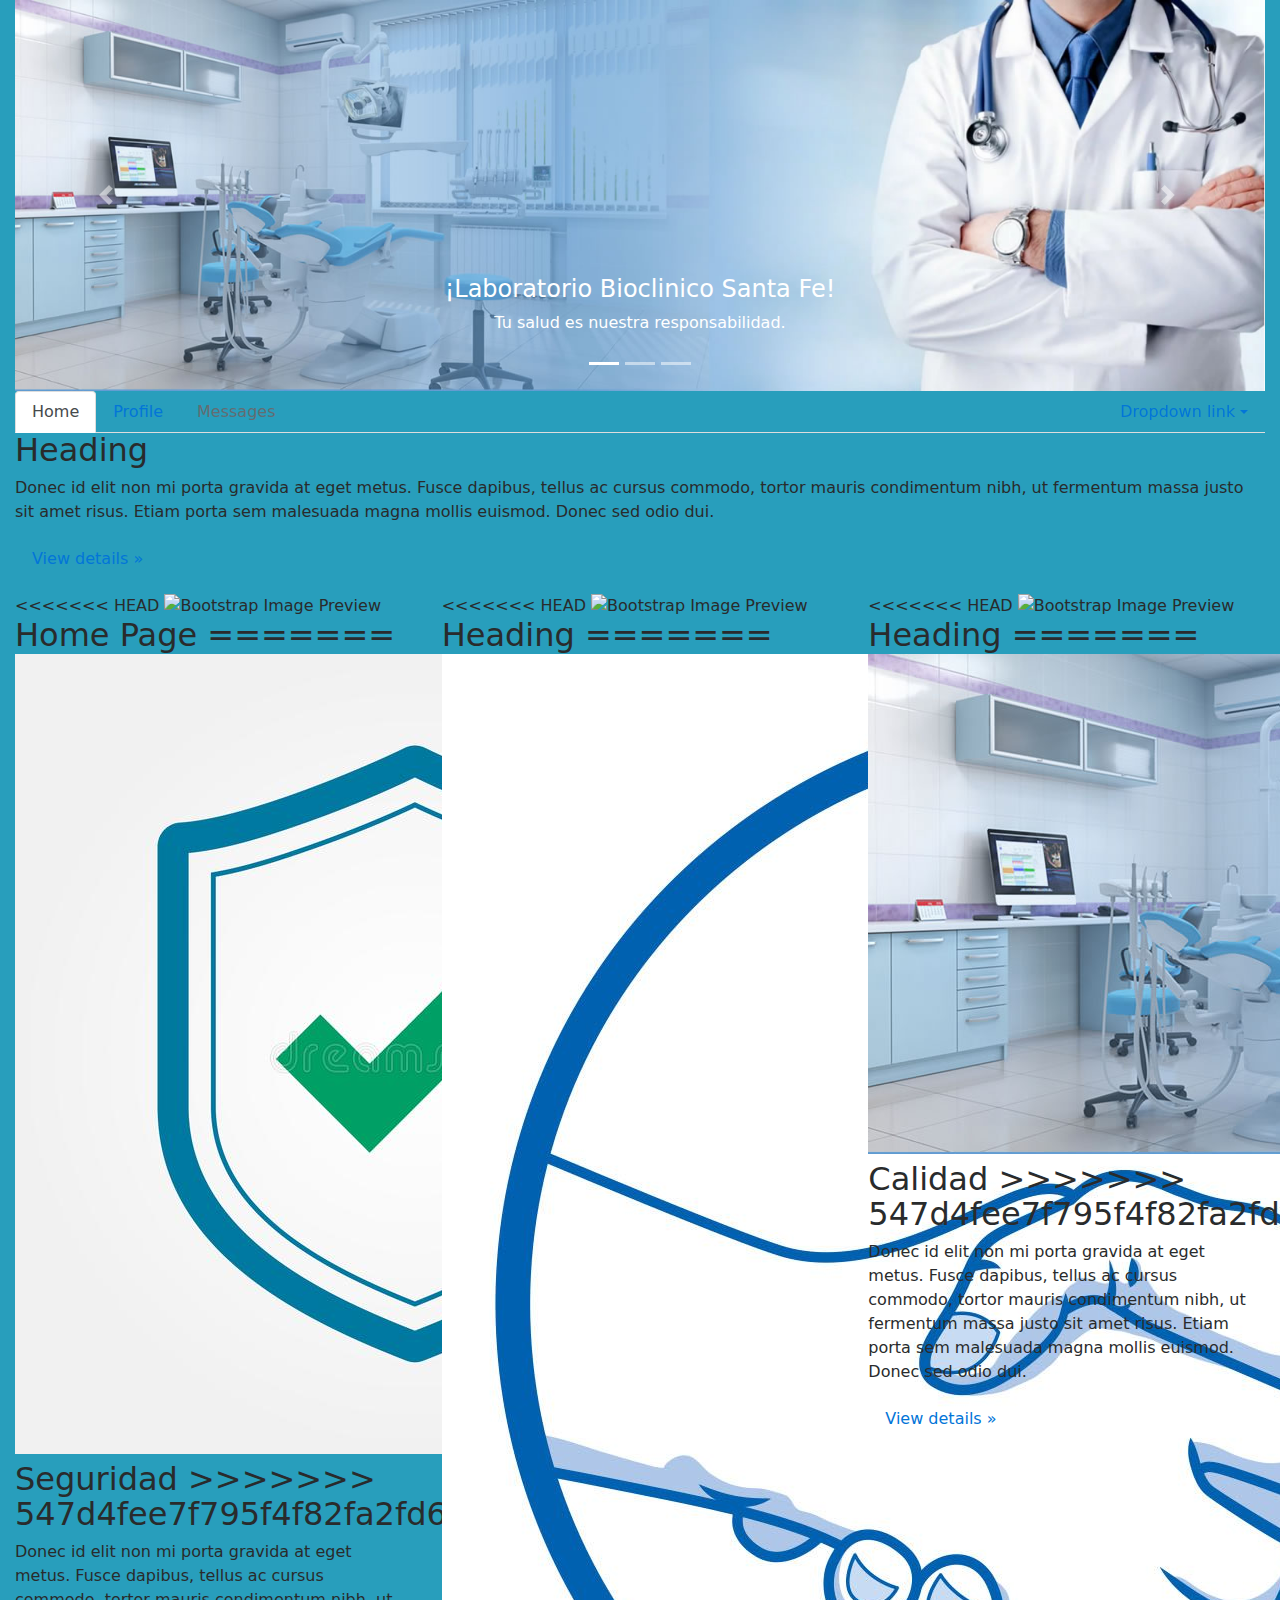
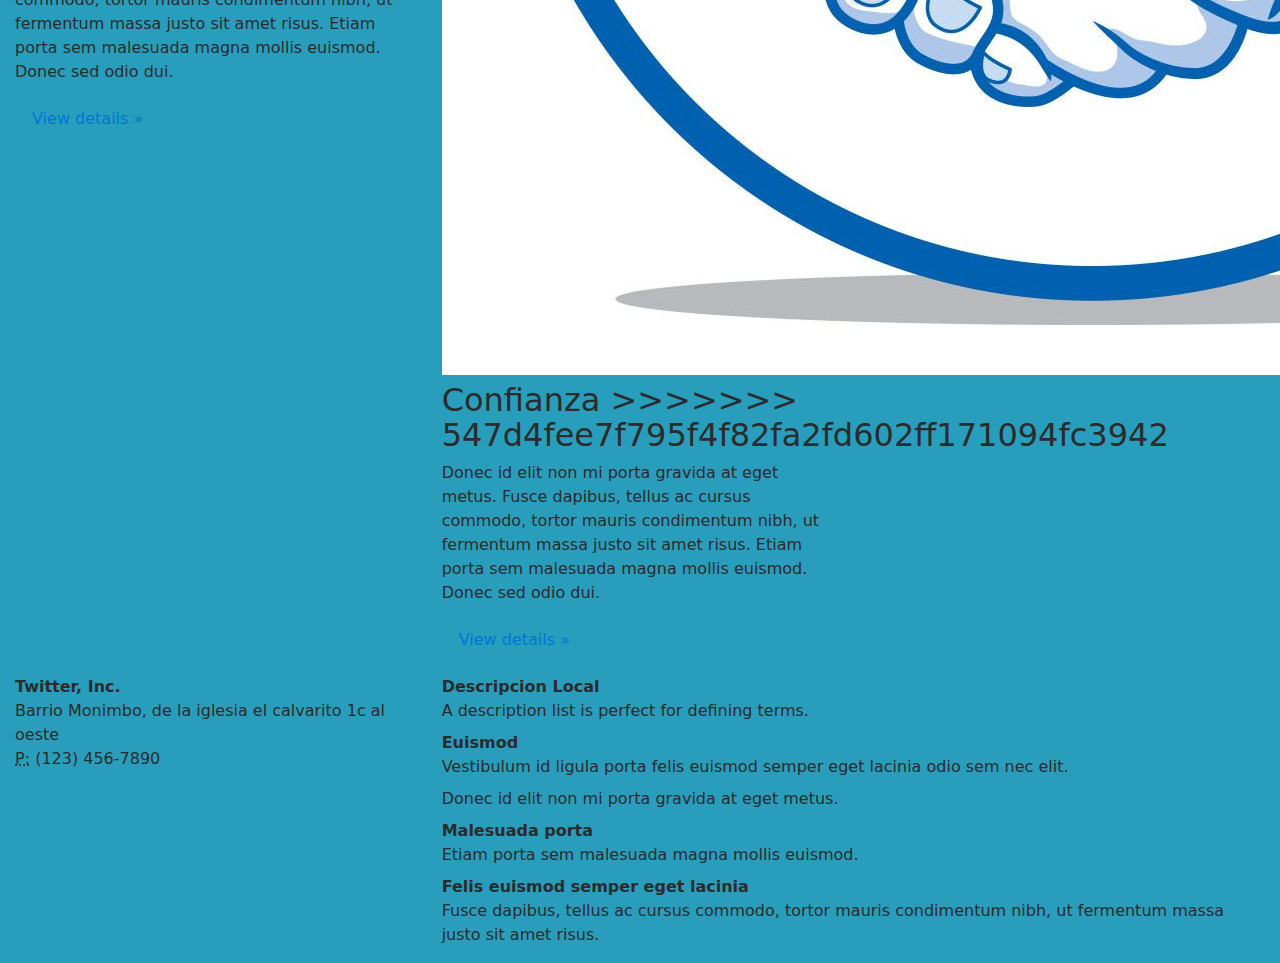
==== index.html @ 5495153c "Agregar dirección" ====
<!DOCTYPE html>
<html lang="en">
  <head>
    <meta charset="utf-8">
    <meta http-equiv="X-UA-Compatible" content="IE=edge">
    <meta name="viewport" content="width=device-width, initial-scale=1">

    <title>Laboratorio Bioclinico "Santa Fe"</title>

    <meta name="description" content="Source code generated using layoutit.com">
    <meta name="author" content="LayoutIt!">

    <link href="css/bootstrap.min.css" rel="stylesheet">
    <link href="css/style.css" rel="stylesheet">
	
  </head>
  <body>

    <div class="container-fluid">
	<!--<div class="row">
		<div class="col-md-4">
			<img alt="Bootstrap Image Preview" src="https://www.layoutit.com/img/sports-q-c-140-140-3.jpg" class="rounded">
		</div>
		<div class="col-md-8">
			<h3 class="text-left text-info">
				h3. Lorem ipsum dolor sit amet.
			</h3>
		</div>
	</div>-->
	<div class="row">
		<div class="col-md-12">
			<div class="carousel slide" id="carousel-204052">
				<ol class="carousel-indicators">
					<li data-slide-to="0" data-target="#carousel-204052" class="active">
					</li>
					<li data-slide-to="1" data-target="#carousel-204052">
					</li>
					<li data-slide-to="2" data-target="#carousel-204052">
					</li>
				</ol>
				<div class="carousel-inner">
					<div class="carousel-item active">
						<img class="d-block w-100" alt="Laboratorio Bioclinico Santa Fe" src= "img/clinica.jpg">
						<div class="carousel-caption">
							<h4>
								¡Laboratorio Bioclinico Santa Fe!
							</h4>
							<p>
								Tu salud es nuestra responsabilidad.
							</p>
						</div>
					</div>
					<div class="carousel-item">
						<img class="d-block w-100" alt="Equipos de muestras modernos" src="img/muestra.jpg">
						<div class="carousel-caption">
							<h4>
<<<<<<< HEAD
								Equipamientos Modernos!!!
=======
								¡Equipamientos Modernos!
>>>>>>> 547d4fee7f795f4f82fa2fd602ff171094fc3942
							</h4>
							<p>
								Tu salud es nuestra responsabilidad.
							</p>
						</div>
					</div>
					<div class="carousel-item">
						<img class="d-block w-100" alt="Bioanalistas Calificados" src="img/atencion.jpg">
						<div class="carousel-caption">
							<h4>
								¡Bioanalistas altamente Calificados!
							</h4>
							<p>
								Tu salud es nuestra responsabilidad.
							</p>
						</div>
					</div>
				</div> <a class="carousel-control-prev" href="#carousel-204052" data-slide="prev"><span class="carousel-control-prev-icon"></span> <span class="sr-only">Previous</span></a> <a class="carousel-control-next" href="#carousel-204052" data-slide="next"><span class="carousel-control-next-icon"></span> <span class="sr-only">Next</span></a>
			</div>
			<ul class="nav nav-tabs">
				<li class="nav-item">
					<a class="nav-link active" href="#">Home</a>
				</li>
				<li class="nav-item">
					<a class="nav-link" href="#">Profile</a>
				</li>
				<li class="nav-item">
					<a class="nav-link disabled" href="#">Messages</a>
				</li>
				<li class="nav-item dropdown ml-md-auto">
					 <a class="nav-link dropdown-toggle" href="http://example.com" id="navbarDropdownMenuLink" data-toggle="dropdown">Dropdown link</a>
					<div class="dropdown-menu dropdown-menu-right" aria-labelledby="navbarDropdownMenuLink">
						 <a class="dropdown-item" href="#">Action</a> <a class="dropdown-item" href="#">Another action</a> <a class="dropdown-item" href="#">Something else here</a>
						<div class="dropdown-divider">
						</div> <a class="dropdown-item" href="#">Separated link</a>
					</div>
				</li>
			</ul>
			<h2>
				Heading
			</h2>
			<p>
				Donec id elit non mi porta gravida at eget metus. Fusce dapibus, tellus ac cursus commodo, tortor mauris condimentum nibh, ut fermentum massa justo sit amet risus. Etiam porta sem malesuada magna mollis euismod. Donec sed odio dui.
			</p>
			<p>
				<a class="btn" href="#">View details »</a>
			</p>
			<div class="row">
				<div class="col-md-4">
<<<<<<< HEAD
					<img alt="Bootstrap Image Preview" src="https://www.layoutit.com/img/sports-q-c-140-140-3.jpg">
					<h2>
						Home Page
=======
					<img alt="Bootstrap Image Preview" src="img/seguridad.jpg">
					<h2>
						Seguridad
>>>>>>> 547d4fee7f795f4f82fa2fd602ff171094fc3942
					</h2>
					<p>
						Donec id elit non mi porta gravida at eget metus. Fusce dapibus, tellus ac cursus commodo, tortor mauris condimentum nibh, ut fermentum massa justo sit amet risus. Etiam porta sem malesuada magna mollis euismod. Donec sed odio dui.
					</p>
					<p>
						<a class="btn" href="#">View details »</a>
					</p>
				</div>
				<div class="col-md-4">
<<<<<<< HEAD
					<img alt="Bootstrap Image Preview" src="https://www.layoutit.com/img/sports-q-c-140-140-3.jpg">
					<h2>
						Heading
=======
					<img alt="Bootstrap Image Preview" src="img/confianza.jpg">
					<h2>
						Confianza
>>>>>>> 547d4fee7f795f4f82fa2fd602ff171094fc3942
					</h2>
					<p>
						Donec id elit non mi porta gravida at eget metus. Fusce dapibus, tellus ac cursus commodo, tortor mauris condimentum nibh, ut fermentum massa justo sit amet risus. Etiam porta sem malesuada magna mollis euismod. Donec sed odio dui.
					</p>
					<p>
						<a class="btn" href="#">View details »</a>
					</p>
				</div>
				<div class="col-md-4">
<<<<<<< HEAD
					<img alt="Bootstrap Image Preview" src="https://www.layoutit.com/img/sports-q-c-140-140-3.jpg">
					<h2>
						Heading
=======
					<img alt="Bootstrap Image Preview" src="img/clinica.jpg">
					<h2>
						Calidad
>>>>>>> 547d4fee7f795f4f82fa2fd602ff171094fc3942
					</h2>
					<p>
						Donec id elit non mi porta gravida at eget metus. Fusce dapibus, tellus ac cursus commodo, tortor mauris condimentum nibh, ut fermentum massa justo sit amet risus. Etiam porta sem malesuada magna mollis euismod. Donec sed odio dui.
					</p>
					<p>
						<a class="btn" href="#">View details »</a>
					</p>
				</div>
			</div>
			<div class="row">
				<div class="col-md-4">
					 
					<address>
						 <strong>Twitter, Inc.</strong><br> Barrio Monimbo, de la iglesia el calvarito 1c al oeste <br> <abbr title="Phone">P:</abbr> (123) 456-7890
					</address>
				</div>
				<div class="col-md-8">
					<dl>
						<dt>
							Descripcion Local
						</dt>
						<dd>
							A description list is perfect for defining terms.
						</dd>
						<dt>
							Euismod
						</dt>
						<dd>
							Vestibulum id ligula porta felis euismod semper eget lacinia odio sem nec elit.
						</dd>
						<dd>
							Donec id elit non mi porta gravida at eget metus.
						</dd>
						<dt>
							Malesuada porta
						</dt>
						<dd>
							Etiam porta sem malesuada magna mollis euismod.
						</dd>
						<dt>
							Felis euismod semper eget lacinia
						</dt>
						<dd>
							Fusce dapibus, tellus ac cursus commodo, tortor mauris condimentum nibh, ut fermentum massa justo sit amet risus.
						</dd>
					</dl>
				</div>
			</div>
		</div>
	</div>
</div>

    <script src="js/jquery.min.js"></script>
    <script src="js/bootstrap.min.js"></script>
    <script src="js/scripts.js"></script>
  </body>
</html>
---- css/style.css ----
body{
    background-color:rgb(40, 158, 188);
}
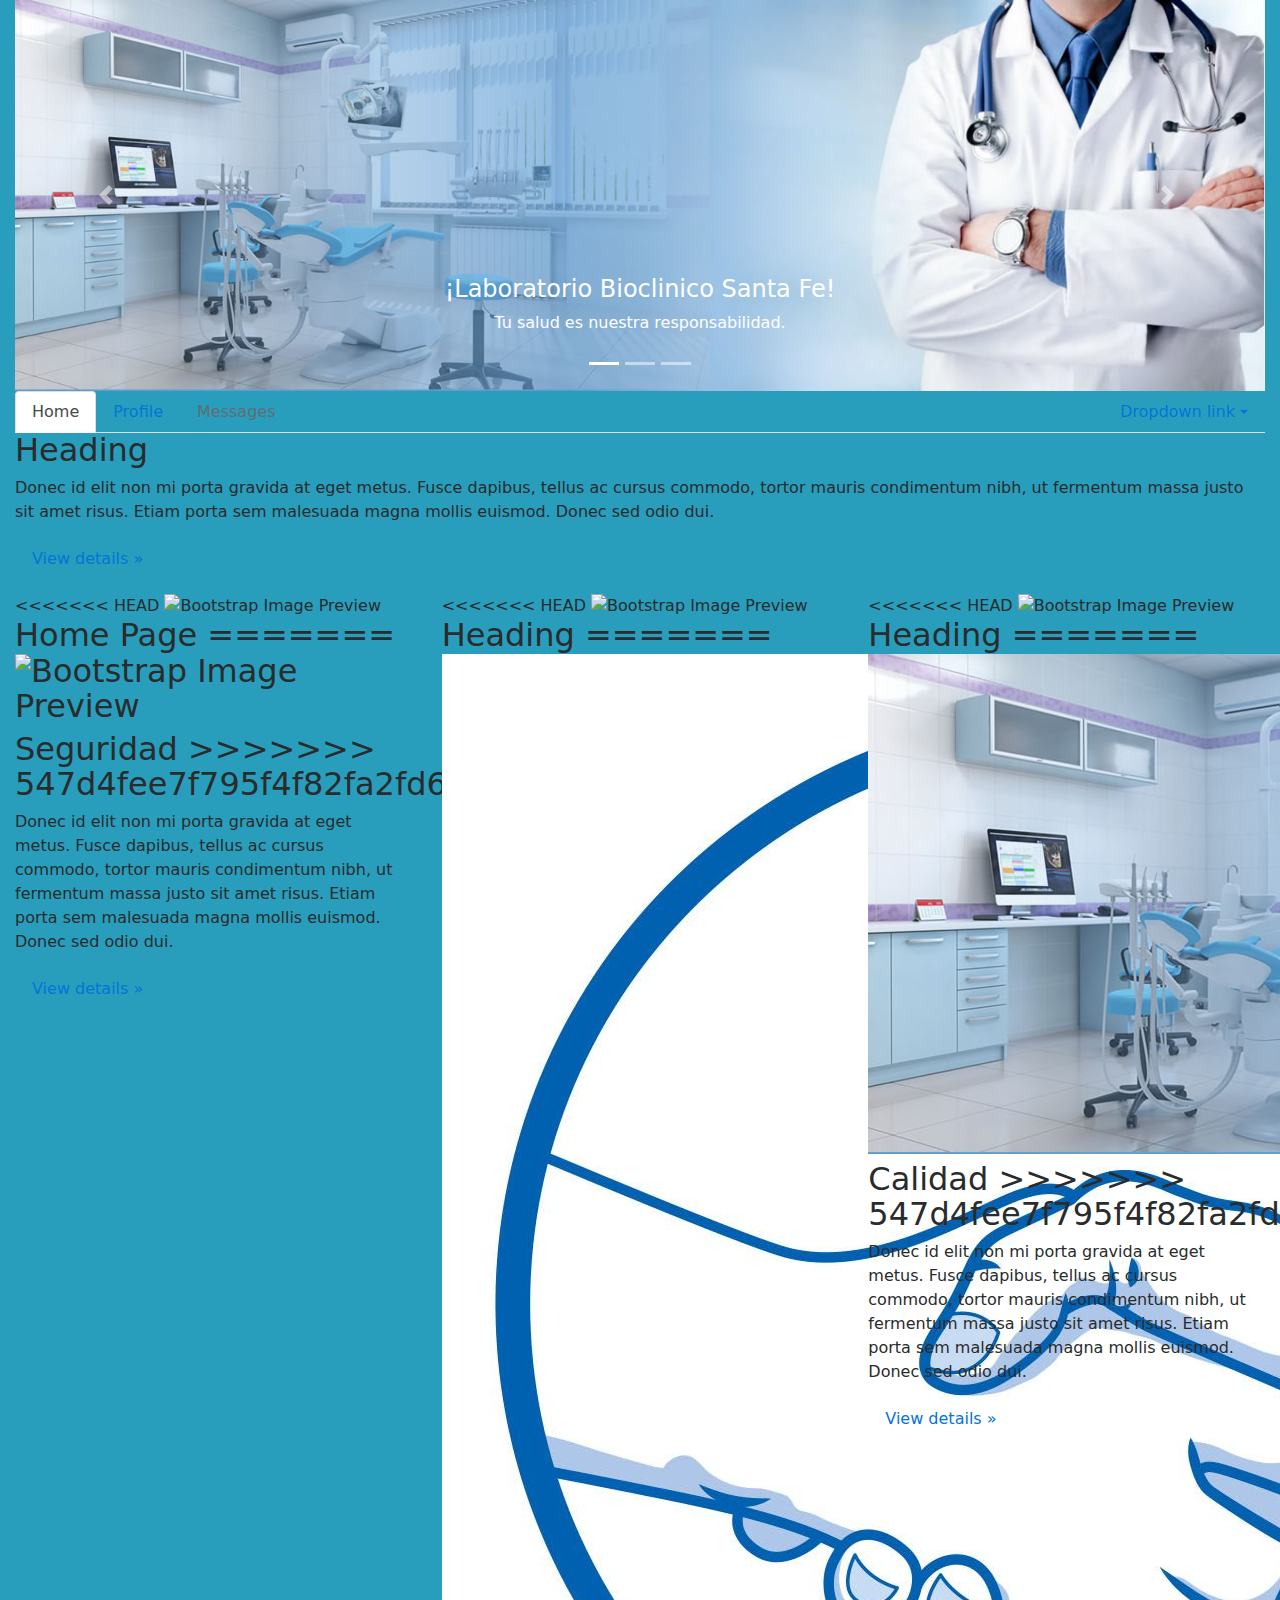
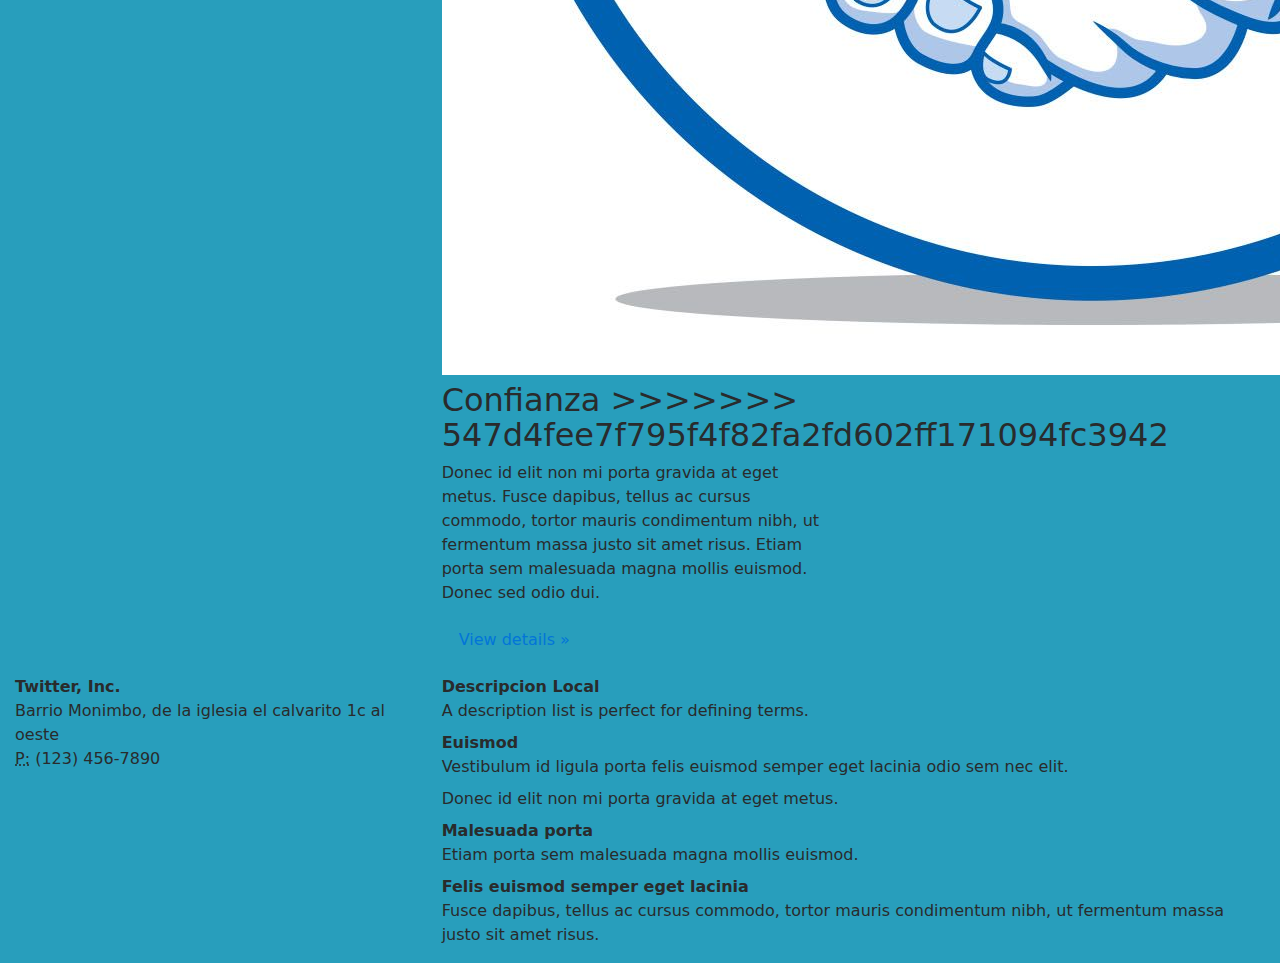
==== commit 3d43e176: "redimensión de imagen" ====
--- a/index.html
+++ b/index.html
@@ -113,7 +113,7 @@
 					<h2>
 						Home Page
 =======
-					<img alt="Bootstrap Image Preview" src="img/seguridad.jpg">
+					<img alt="Bootstrap Image Preview" src="img/seguridad.jpg heigth = "100" width = "100"">
 					<h2>
 						Seguridad
 >>>>>>> 547d4fee7f795f4f82fa2fd602ff171094fc3942
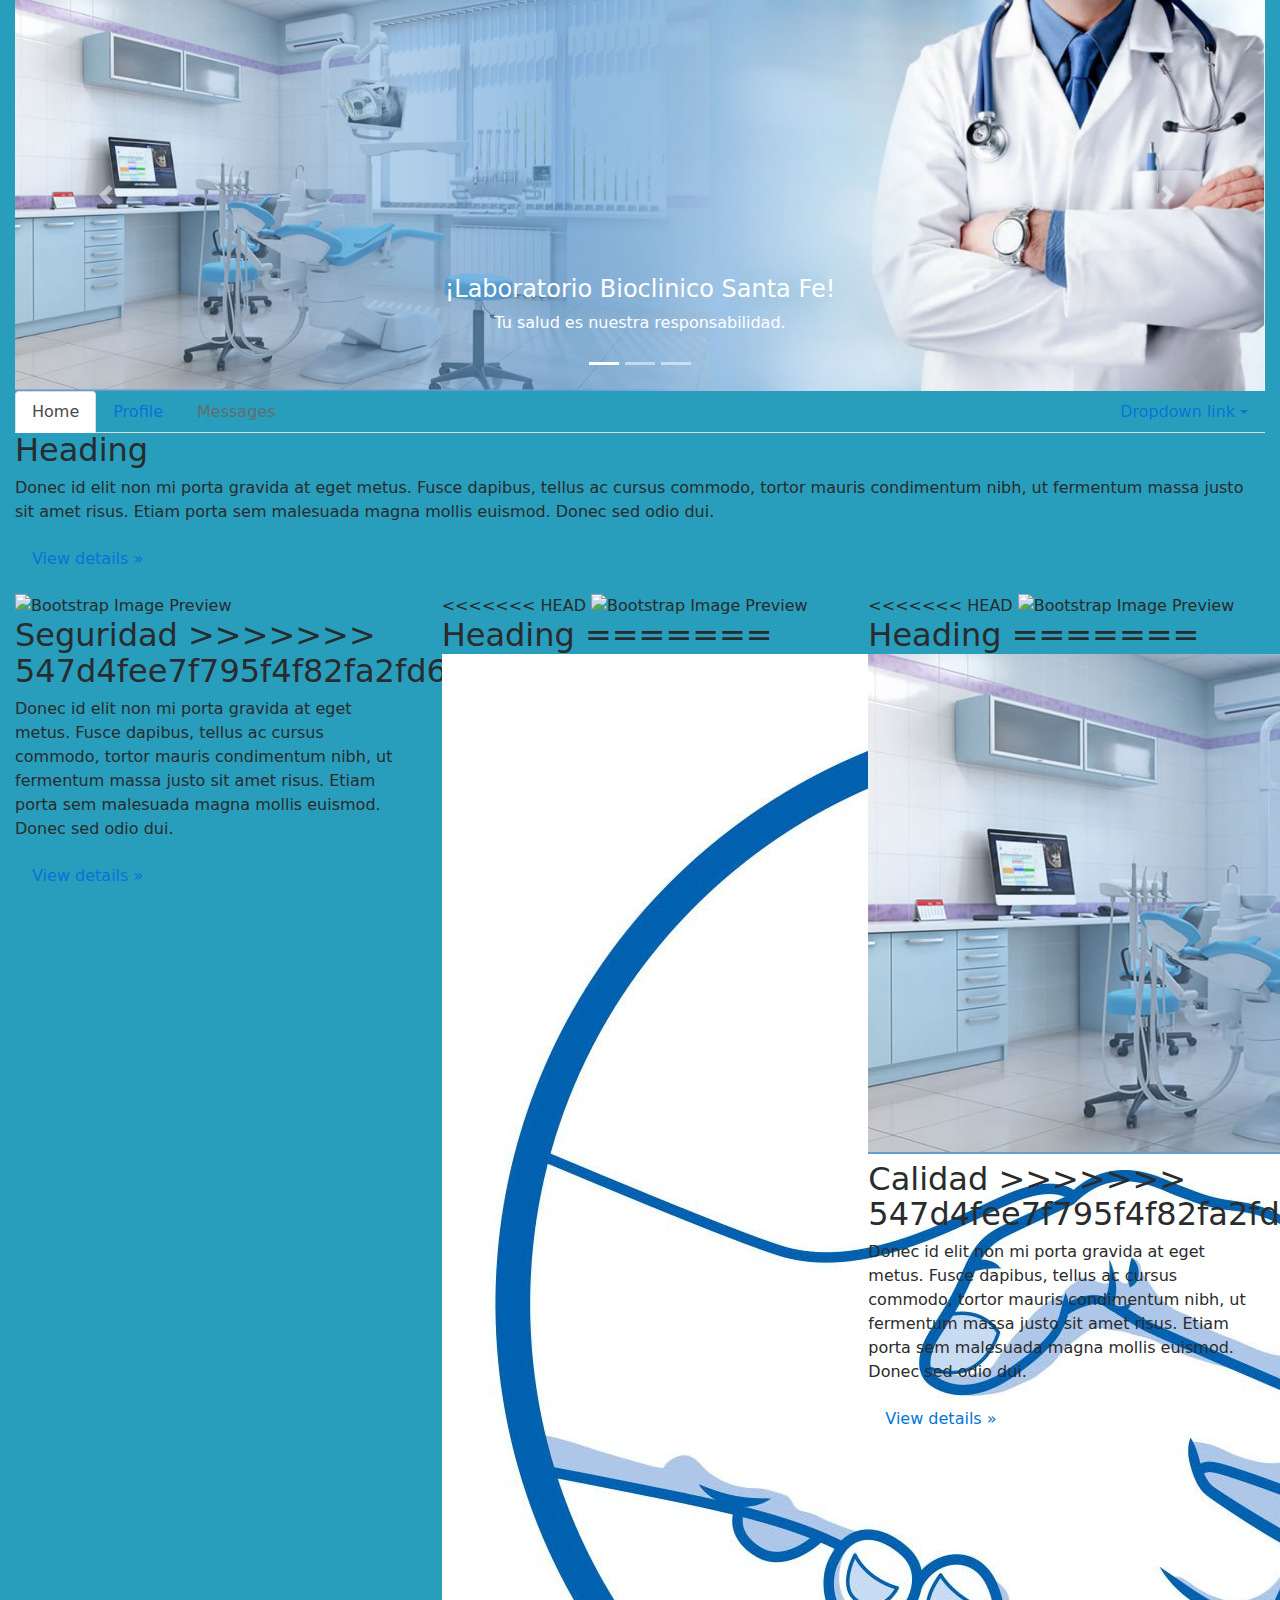
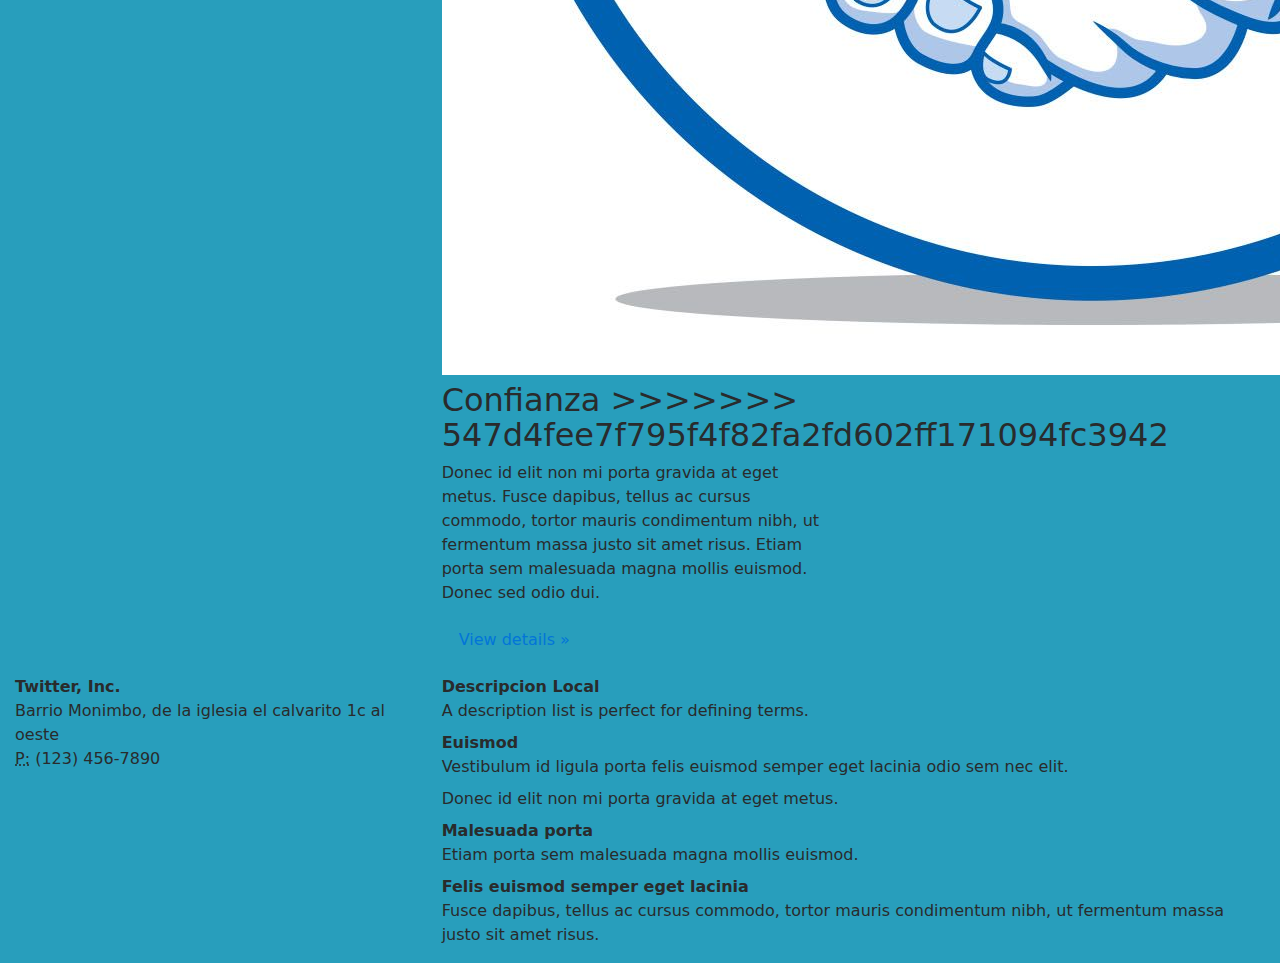
==== commit d3cd0f4d: "test" ====
--- a/index.html
+++ b/index.html
@@ -108,11 +108,7 @@
 			</p>
 			<div class="row">
 				<div class="col-md-4">
-<<<<<<< HEAD
-					<img alt="Bootstrap Image Preview" src="https://www.layoutit.com/img/sports-q-c-140-140-3.jpg">
-					<h2>
-						Home Page
-=======
+
 					<img alt="Bootstrap Image Preview" src="img/seguridad.jpg heigth = "100" width = "100"">
 					<h2>
 						Seguridad
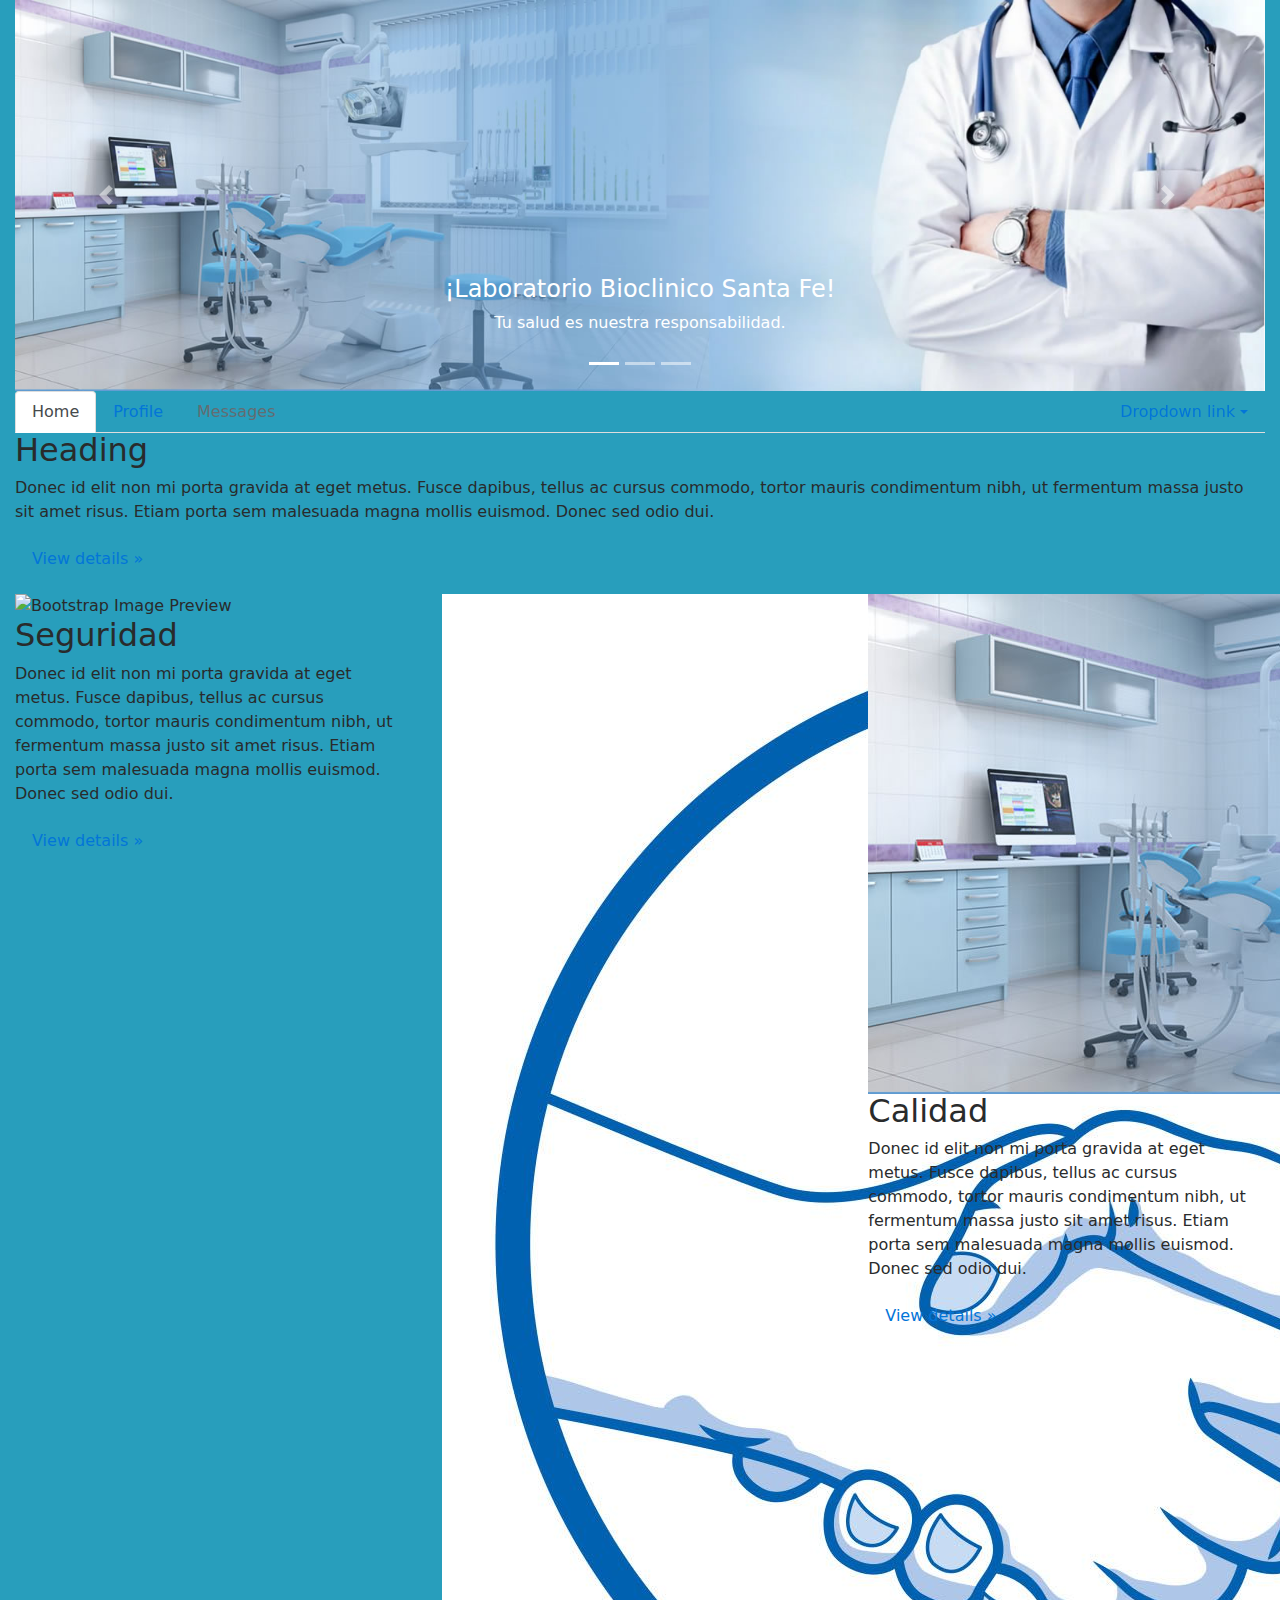
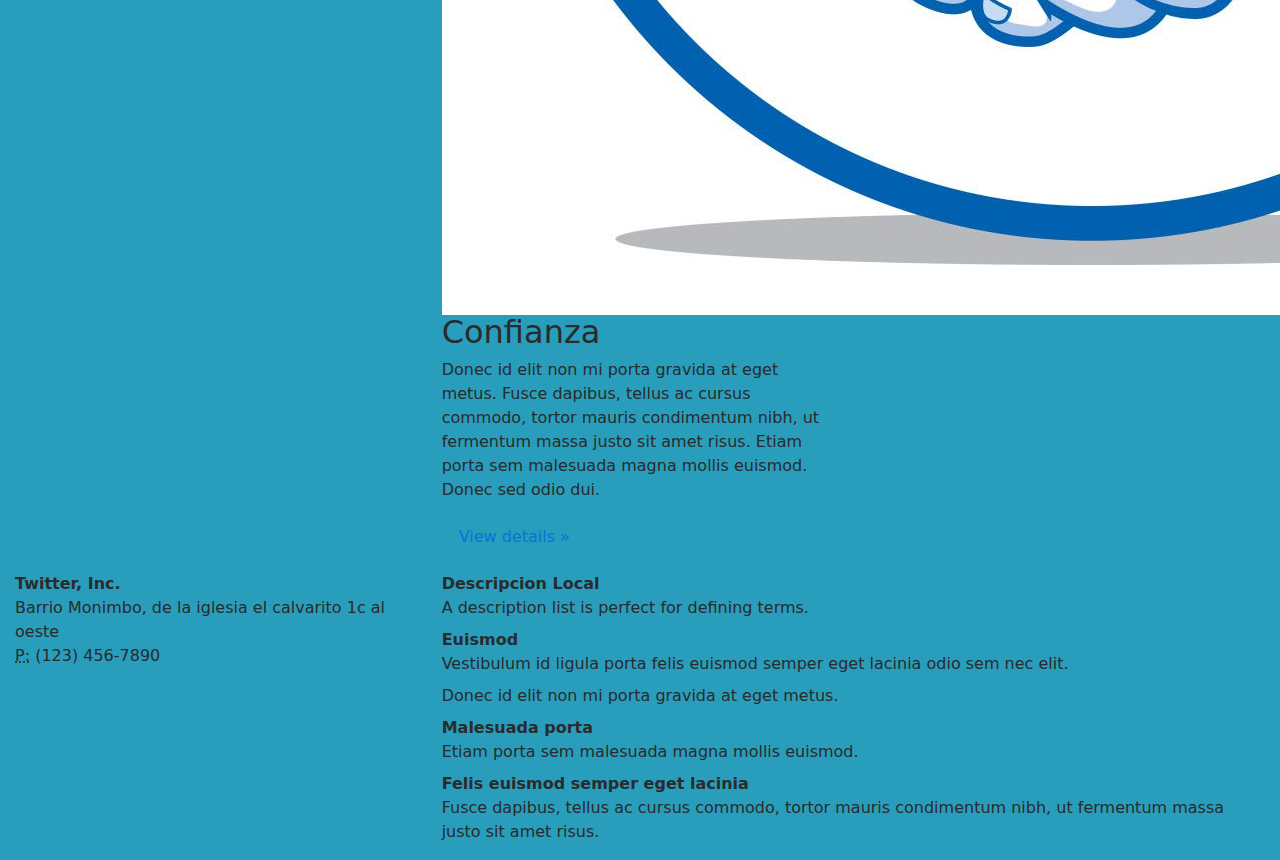
==== commit c2baa94f: "Modificando Index.html" ====
--- a/index.html
+++ b/index.html
@@ -54,11 +54,7 @@
 						<img class="d-block w-100" alt="Equipos de muestras modernos" src="img/muestra.jpg">
 						<div class="carousel-caption">
 							<h4>
-<<<<<<< HEAD
-								Equipamientos Modernos!!!
-=======
 								¡Equipamientos Modernos!
->>>>>>> 547d4fee7f795f4f82fa2fd602ff171094fc3942
 							</h4>
 							<p>
 								Tu salud es nuestra responsabilidad.
@@ -112,7 +108,6 @@
 					<img alt="Bootstrap Image Preview" src="img/seguridad.jpg heigth = "100" width = "100"">
 					<h2>
 						Seguridad
->>>>>>> 547d4fee7f795f4f82fa2fd602ff171094fc3942
 					</h2>
 					<p>
 						Donec id elit non mi porta gravida at eget metus. Fusce dapibus, tellus ac cursus commodo, tortor mauris condimentum nibh, ut fermentum massa justo sit amet risus. Etiam porta sem malesuada magna mollis euismod. Donec sed odio dui.
@@ -122,15 +117,9 @@
 					</p>
 				</div>
 				<div class="col-md-4">
-<<<<<<< HEAD
-					<img alt="Bootstrap Image Preview" src="https://www.layoutit.com/img/sports-q-c-140-140-3.jpg">
-					<h2>
-						Heading
-=======
 					<img alt="Bootstrap Image Preview" src="img/confianza.jpg">
 					<h2>
 						Confianza
->>>>>>> 547d4fee7f795f4f82fa2fd602ff171094fc3942
 					</h2>
 					<p>
 						Donec id elit non mi porta gravida at eget metus. Fusce dapibus, tellus ac cursus commodo, tortor mauris condimentum nibh, ut fermentum massa justo sit amet risus. Etiam porta sem malesuada magna mollis euismod. Donec sed odio dui.
@@ -140,15 +129,9 @@
 					</p>
 				</div>
 				<div class="col-md-4">
-<<<<<<< HEAD
-					<img alt="Bootstrap Image Preview" src="https://www.layoutit.com/img/sports-q-c-140-140-3.jpg">
-					<h2>
-						Heading
-=======
 					<img alt="Bootstrap Image Preview" src="img/clinica.jpg">
 					<h2>
 						Calidad
->>>>>>> 547d4fee7f795f4f82fa2fd602ff171094fc3942
 					</h2>
 					<p>
 						Donec id elit non mi porta gravida at eget metus. Fusce dapibus, tellus ac cursus commodo, tortor mauris condimentum nibh, ut fermentum massa justo sit amet risus. Etiam porta sem malesuada magna mollis euismod. Donec sed odio dui.
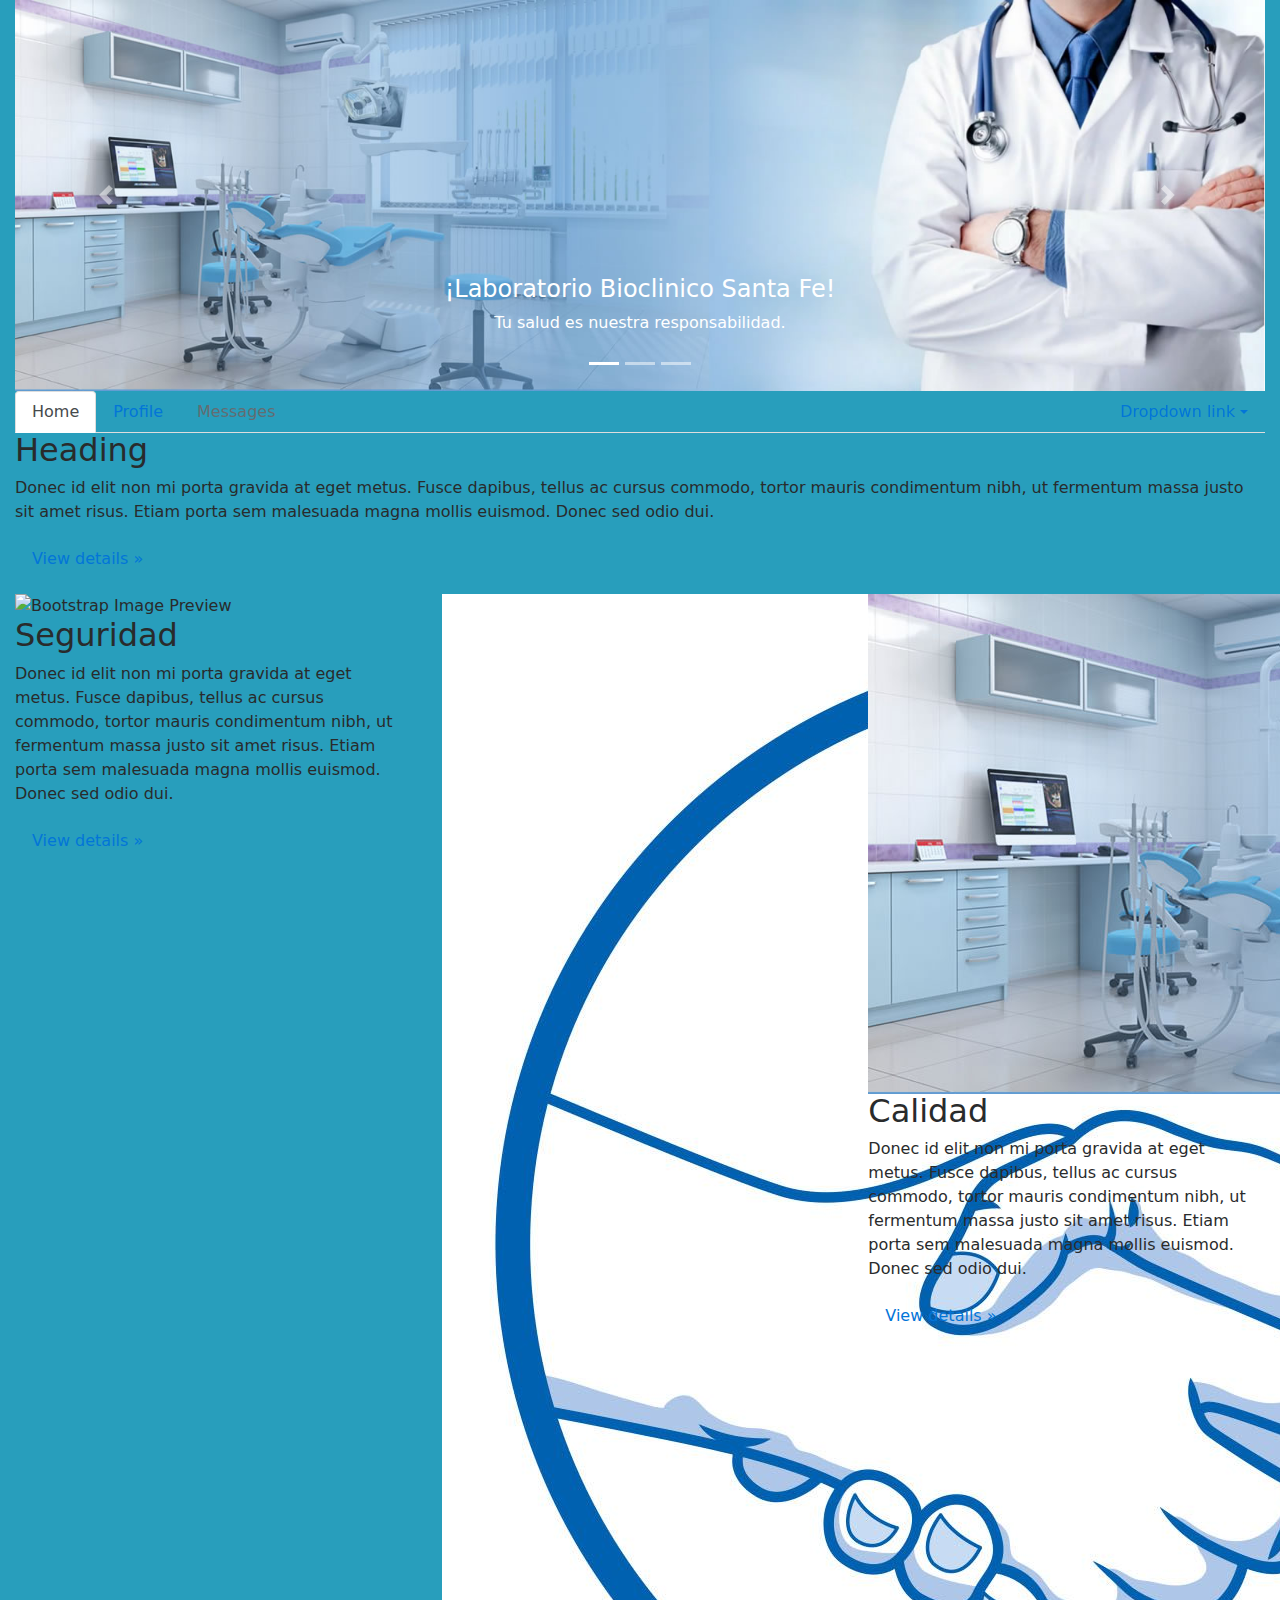
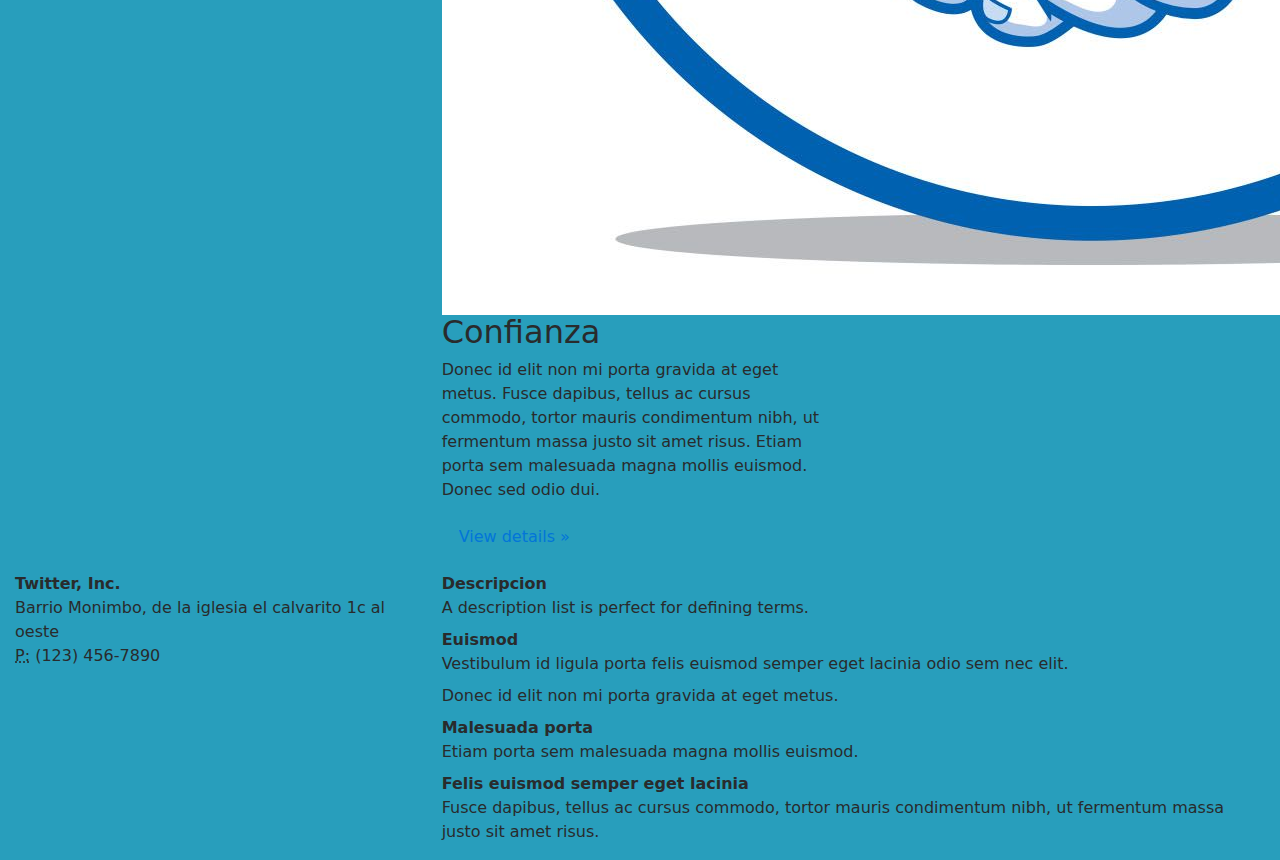
==== commit 6d5585a7: "Update index.html" ====
--- a/index.html
+++ b/index.html
@@ -151,7 +151,7 @@
 				<div class="col-md-8">
 					<dl>
 						<dt>
-							Descripcion Local
+							Descripcion
 						</dt>
 						<dd>
 							A description list is perfect for defining terms.
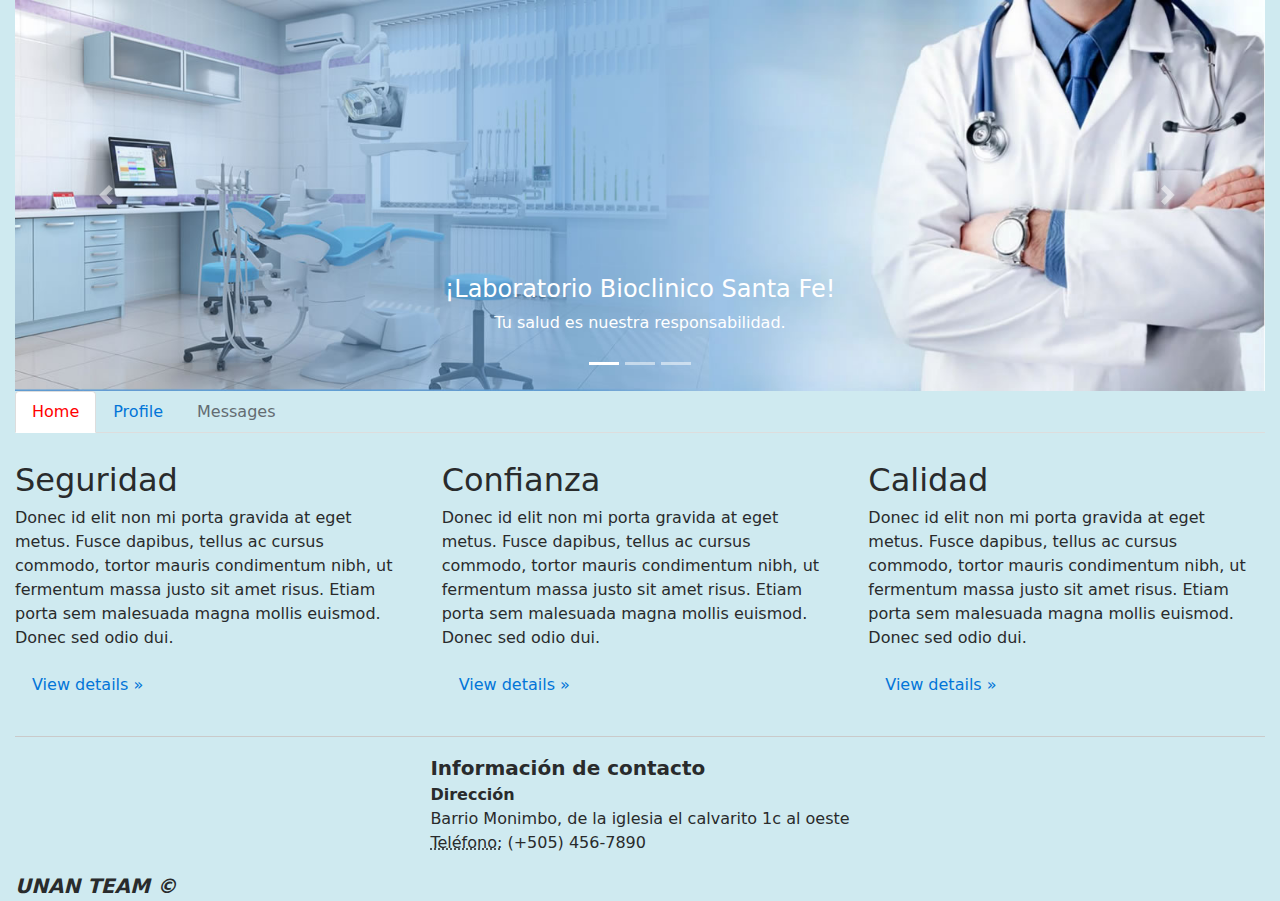
==== commit a8761bc8: "Agregando nueva hoja de estilos y modificando el index.html" ====
--- a/index.html
+++ b/index.html
@@ -9,8 +9,8 @@
 
     <meta name="description" content="Source code generated using layoutit.com">
     <meta name="author" content="LayoutIt!">
-
-    <link href="css/bootstrap.min.css" rel="stylesheet">
+	<link rel="stylesheet" href="css/mybootstrap.css">
+    
     <link href="css/style.css" rel="stylesheet">
 	
   </head>
@@ -74,6 +74,7 @@
 					</div>
 				</div> <a class="carousel-control-prev" href="#carousel-204052" data-slide="prev"><span class="carousel-control-prev-icon"></span> <span class="sr-only">Previous</span></a> <a class="carousel-control-next" href="#carousel-204052" data-slide="next"><span class="carousel-control-next-icon"></span> <span class="sr-only">Next</span></a>
 			</div>
+			
 			<ul class="nav nav-tabs">
 				<li class="nav-item">
 					<a class="nav-link active" href="#">Home</a>
@@ -84,6 +85,7 @@
 				<li class="nav-item">
 					<a class="nav-link disabled" href="#">Messages</a>
 				</li>
+				<!--Boton Drop
 				<li class="nav-item dropdown ml-md-auto">
 					 <a class="nav-link dropdown-toggle" href="http://example.com" id="navbarDropdownMenuLink" data-toggle="dropdown">Dropdown link</a>
 					<div class="dropdown-menu dropdown-menu-right" aria-labelledby="navbarDropdownMenuLink">
@@ -92,20 +94,14 @@
 						</div> <a class="dropdown-item" href="#">Separated link</a>
 					</div>
 				</li>
+				-->
 			</ul>
-			<h2>
-				Heading
-			</h2>
-			<p>
-				Donec id elit non mi porta gravida at eget metus. Fusce dapibus, tellus ac cursus commodo, tortor mauris condimentum nibh, ut fermentum massa justo sit amet risus. Etiam porta sem malesuada magna mollis euismod. Donec sed odio dui.
-			</p>
-			<p>
-				<a class="btn" href="#">View details »</a>
-			</p>
+			
+		
 			<div class="row">
 				<div class="col-md-4">
 
-					<img alt="Bootstrap Image Preview" src="img/seguridad.jpg heigth = "100" width = "100"">
+					<!--<img alt="Bootstrap Image Preview" src="img/seguridad.jpg heigth = "100" width = "100"">!-->
 					<h2>
 						Seguridad
 					</h2>
@@ -117,7 +113,7 @@
 					</p>
 				</div>
 				<div class="col-md-4">
-					<img alt="Bootstrap Image Preview" src="img/confianza.jpg">
+					<!--<img alt="Bootstrap Image Preview" src="img/confianza.jpg">!-->
 					<h2>
 						Confianza
 					</h2>
@@ -129,7 +125,7 @@
 					</p>
 				</div>
 				<div class="col-md-4">
-					<img alt="Bootstrap Image Preview" src="img/clinica.jpg">
+					<!--<img alt="Bootstrap Image Preview" src="img/clinica.jpg">!-->
 					<h2>
 						Calidad
 					</h2>
@@ -141,13 +137,10 @@
 					</p>
 				</div>
 			</div>
+			<hr class="linea"></hr>
 			<div class="row">
-				<div class="col-md-4">
-					 
-					<address>
-						 <strong>Twitter, Inc.</strong><br> Barrio Monimbo, de la iglesia el calvarito 1c al oeste <br> <abbr title="Phone">P:</abbr> (123) 456-7890
-					</address>
-				</div>
+				
+				<!-- Informacion de contacto footerx
 				<div class="col-md-8">
 					<dl>
 						<dt>
@@ -179,10 +172,29 @@
 						</dd>
 					</dl>
 				</div>
+				!-->
 			</div>
 		</div>
 	</div>
-</div>
+
+
+	<div class="ContactInfo">
+		
+		<address>
+			<span>Información de contacto</span>
+			<br>
+			<strong>Dirección</strong><br> Barrio Monimbo, de la iglesia el calvarito 1c al oeste <br> <abbr title="Phone">Teléfono:</abbr> (+505) 456-7890 <br>
+			
+		</address>
+		
+		<br>
+		
+	</div>
+
+	<div class="copyrightside">
+		<span><strong>UNAN TEAM ©</strong></span>
+	</div>
+	
 
     <script src="js/jquery.min.js"></script>
     <script src="js/bootstrap.min.js"></script>
--- a/css/mybootstrap.css
+++ b/css/mybootstrap.css
@@ -0,0 +1,9821 @@
+/*!
+ * Bootstrap v4.0.0-alpha.6 (https://getbootstrap.com)
+ * Copyright 2011-2017 The Bootstrap Authors
+ * Copyright 2011-2017 Twitter, Inc.
+ * Licensed under MIT (https://github.com/twbs/bootstrap/blob/master/LICENSE)
+ */
+
+
+/*! normalize.css v5.0.0 | MIT License | github.com/necolas/normalize.css */
+
+html {
+	font-family: sans-serif;
+	line-height: 1.15;
+	-ms-text-size-adjust: 100%;
+	-webkit-text-size-adjust: 100%
+}
+
+body {
+	margin: 0
+}
+
+article,
+aside,
+footer,
+header,
+nav,
+section {
+	display: block
+}
+
+h1 {
+	font-size: 2em;
+	margin: .67em 0
+}
+
+figcaption,
+figure,
+main {
+	display: block
+}
+
+figure {
+	margin: 1em 40px
+}
+
+hr {
+	-webkit-box-sizing: content-box;
+	box-sizing: content-box;
+	height: 0;
+	overflow: visible
+}
+
+pre {
+	font-family: monospace, monospace;
+	font-size: 1em
+}
+
+a {
+	background-color: transparent;
+	-webkit-text-decoration-skip: objects
+}
+
+a:active,
+a:hover {
+	outline-width: 0
+}
+
+abbr[title] {
+	border-bottom: none;
+	text-decoration: underline;
+	text-decoration: underline dotted
+}
+
+b,
+strong {
+	font-weight: inherit
+}
+
+b,
+strong {
+	font-weight: bolder
+}
+
+code,
+kbd,
+samp {
+	font-family: monospace, monospace;
+	font-size: 1em
+}
+
+dfn {
+	font-style: italic
+}
+
+mark {
+	background-color: #ff0;
+	color: #000
+}
+
+small {
+	font-size: 80%
+}
+
+sub,
+sup {
+	font-size: 75%;
+	line-height: 0;
+	position: relative;
+	vertical-align: baseline
+}
+
+sub {
+	bottom: -.25em
+}
+
+sup {
+	top: -.5em
+}
+
+audio,
+video {
+	display: inline-block
+}
+
+audio:not([controls]) {
+	display: none;
+	height: 0
+}
+
+img {
+	border-style: none
+}
+
+svg:not(:root) {
+	overflow: hidden
+}
+
+button,
+input,
+optgroup,
+select,
+textarea {
+	font-family: sans-serif;
+	font-size: 100%;
+	line-height: 1.15;
+	margin: 0
+}
+
+button,
+input {
+	overflow: visible
+}
+
+button,
+select {
+	text-transform: none
+}
+
+[type=reset],
+[type=submit],
+button,
+html [type=button] {
+	-webkit-appearance: button
+}
+
+[type=button]::-moz-focus-inner,
+[type=reset]::-moz-focus-inner,
+[type=submit]::-moz-focus-inner,
+button::-moz-focus-inner {
+	border-style: none;
+	padding: 0
+}
+
+[type=button]:-moz-focusring,
+[type=reset]:-moz-focusring,
+[type=submit]:-moz-focusring,
+button:-moz-focusring {
+	outline: 1px dotted ButtonText
+}
+
+fieldset {
+	border: 1px solid silver;
+	margin: 0 2px;
+	padding: .35em .625em .75em
+}
+
+legend {
+	-webkit-box-sizing: border-box;
+	box-sizing: border-box;
+	color: inherit;
+	display: table;
+	max-width: 100%;
+	padding: 0;
+	white-space: normal
+}
+
+progress {
+	display: inline-block;
+	vertical-align: baseline
+}
+
+textarea {
+	overflow: auto
+}
+
+[type=checkbox],
+[type=radio] {
+	-webkit-box-sizing: border-box;
+	box-sizing: border-box;
+	padding: 0
+}
+
+[type=number]::-webkit-inner-spin-button,
+[type=number]::-webkit-outer-spin-button {
+	height: auto
+}
+
+[type=search] {
+	-webkit-appearance: textfield;
+	outline-offset: -2px
+}
+
+[type=search]::-webkit-search-cancel-button,
+[type=search]::-webkit-search-decoration {
+	-webkit-appearance: none
+}
+
+::-webkit-file-upload-button {
+	-webkit-appearance: button;
+	font: inherit
+}
+
+details,
+menu {
+	display: block
+}
+
+summary {
+	display: list-item
+}
+
+canvas {
+	display: inline-block
+}
+
+template {
+	display: none
+}
+
+[hidden] {
+	display: none
+}
+
+@media print {
+	*,
+	::after,
+	::before,
+	blockquote::first-letter,
+	blockquote::first-line,
+	div::first-letter,
+	div::first-line,
+	li::first-letter,
+	li::first-line,
+	p::first-letter,
+	p::first-line {
+		text-shadow: none!important;
+		-webkit-box-shadow: none!important;
+		box-shadow: none!important
+	}
+	a,
+	a:visited {
+		text-decoration: underline
+	}
+	abbr[title]::after {
+		content: " (" attr(title) ")"
+	}
+	pre {
+		white-space: pre-wrap!important
+	}
+	blockquote,
+	pre {
+		border: 1px solid #999;
+		page-break-inside: avoid
+	}
+	thead {
+		display: table-header-group
+	}
+	img,
+	tr {
+		page-break-inside: avoid
+	}
+	h2,
+	h3,
+	p {
+		orphans: 3;
+		widows: 3
+	}
+	h2,
+	h3 {
+		page-break-after: avoid
+	}
+	.navbar {
+		display: none
+	}
+	.badge {
+		border: 1px solid #000
+	}
+	.table {
+		border-collapse: collapse!important
+	}
+	.table td,
+	.table th {
+		background-color: #fff!important
+	}
+	.table-bordered td,
+	.table-bordered th {
+		border: 1px solid #ddd!important
+	}
+}
+
+html {
+	-webkit-box-sizing: border-box;
+	box-sizing: border-box
+}
+
+*,
+::after,
+::before {
+	-webkit-box-sizing: inherit;
+	box-sizing: inherit
+}
+
+@-ms-viewport {
+	width: device-width
+}
+
+html {
+	-ms-overflow-style: scrollbar;
+	-webkit-tap-highlight-color: transparent
+}
+
+body {
+	font-family: -apple-system, system-ui, BlinkMacSystemFont, "Segoe UI", Roboto, "Helvetica Neue", Arial, sans-serif;
+	font-size: 1rem;
+	font-weight: 400;
+	line-height: 1.5;
+	color: #292b2c;
+	background-color: #fff
+}
+
+[tabindex="-1"]:focus {
+	outline: 0!important
+}
+
+h1,
+h2,
+h3,
+h4,
+h5,
+h6 {
+	margin-top: 0;
+	margin-bottom: .5rem
+}
+
+p {
+	margin-top: 0;
+	margin-bottom: 1rem
+}
+
+abbr[data-original-title],
+abbr[title] {
+	cursor: help
+}
+
+address {
+	margin-bottom: 1rem;
+	font-style: normal;
+	line-height: inherit
+}
+
+dl,
+ol,
+ul {
+	margin-top: 0;
+	margin-bottom: 1rem
+}
+
+ol ol,
+ol ul,
+ul ol,
+ul ul {
+	margin-bottom: 0
+}
+
+dt {
+	font-weight: 700
+}
+
+dd {
+	margin-bottom: .5rem;
+	margin-left: 0
+}
+
+blockquote {
+	margin: 0 0 1rem
+}
+
+a {
+	color: #0275d8;
+	text-decoration: none
+}
+
+a:focus,
+a:hover {
+	color: #014c8c;
+	text-decoration: underline
+}
+
+a:not([href]):not([tabindex]) {
+	color: inherit;
+	text-decoration: none
+}
+
+a:not([href]):not([tabindex]):focus,
+a:not([href]):not([tabindex]):hover {
+	color: inherit;
+	text-decoration: none
+}
+
+a:not([href]):not([tabindex]):focus {
+	outline: 0
+}
+
+pre {
+	margin-top: 0;
+	margin-bottom: 1rem;
+	overflow: auto
+}
+
+figure {
+	margin: 0 0 1rem
+}
+
+img {
+	vertical-align: middle
+}
+
+[role=button] {
+	cursor: pointer
+}
+
+[role=button],
+a,
+area,
+button,
+input,
+label,
+select,
+summary,
+textarea {
+	-ms-touch-action: manipulation;
+	touch-action: manipulation
+}
+
+table {
+	border-collapse: collapse;
+	background-color: transparent
+}
+
+caption {
+	padding-top: .75rem;
+	padding-bottom: .75rem;
+	color: #636c72;
+	text-align: left;
+	caption-side: bottom
+}
+
+th {
+	text-align: left
+}
+
+label {
+	display: inline-block;
+	margin-bottom: .5rem
+}
+
+button:focus {
+	outline: 1px dotted;
+	outline: 5px auto -webkit-focus-ring-color
+}
+
+button,
+input,
+select,
+textarea {
+	line-height: inherit
+}
+
+input[type=checkbox]:disabled,
+input[type=radio]:disabled {
+	cursor: not-allowed
+}
+
+input[type=date],
+input[type=time],
+input[type=datetime-local],
+input[type=month] {
+	-webkit-appearance: listbox
+}
+
+textarea {
+	resize: vertical
+}
+
+fieldset {
+	min-width: 0;
+	padding: 0;
+	margin: 0;
+	border: 0
+}
+
+legend {
+	display: block;
+	width: 100%;
+	padding: 0;
+	margin-bottom: .5rem;
+	font-size: 1.5rem;
+	line-height: inherit
+}
+
+input[type=search] {
+	-webkit-appearance: none
+}
+
+output {
+	display: inline-block
+}
+
+[hidden] {
+	display: none!important
+}
+
+.h1,
+.h2,
+.h3,
+.h4,
+.h5,
+.h6,
+h1,
+h2,
+h3,
+h4,
+h5,
+h6 {
+	margin-bottom: .5rem;
+	font-family: inherit;
+	font-weight: 500;
+	line-height: 1.1;
+	color: inherit
+}
+
+.h1,
+h1 {
+	font-size: 2.5rem
+}
+
+.h2,
+h2 {
+	font-size: 2rem
+}
+
+.h3,
+h3 {
+	font-size: 1.75rem
+}
+
+.h4,
+h4 {
+	font-size: 1.5rem
+}
+
+.h5,
+h5 {
+	font-size: 1.25rem
+}
+
+.h6,
+h6 {
+	font-size: 1rem
+}
+
+.lead {
+	font-size: 1.25rem;
+	font-weight: 300
+}
+
+.display-1 {
+	font-size: 6rem;
+	font-weight: 300;
+	line-height: 1.1
+}
+
+.display-2 {
+	font-size: 5.5rem;
+	font-weight: 300;
+	line-height: 1.1
+}
+
+.display-3 {
+	font-size: 4.5rem;
+	font-weight: 300;
+	line-height: 1.1
+}
+
+.display-4 {
+	font-size: 3.5rem;
+	font-weight: 300;
+	line-height: 1.1
+}
+
+hr {
+	margin-top: 1rem;
+	margin-bottom: 1rem;
+	border: 0;
+	border-top: 1px solid rgba(0, 0, 0, .1)
+}
+
+.small,
+small {
+	font-size: 80%;
+	font-weight: 400
+}
+
+.mark,
+mark {
+	padding: .2em;
+	background-color: #fcf8e3
+}
+
+.list-unstyled {
+	padding-left: 0;
+	list-style: none
+}
+
+.list-inline {
+	padding-left: 0;
+	list-style: none
+}
+
+.list-inline-item {
+	display: inline-block
+}
+
+.list-inline-item:not(:last-child) {
+	margin-right: 5px
+}
+
+.initialism {
+	font-size: 90%;
+	text-transform: uppercase
+}
+
+.blockquote {
+	padding: .5rem 1rem;
+	margin-bottom: 1rem;
+	font-size: 1.25rem;
+	border-left: .25rem solid #eceeef
+}
+
+.blockquote-footer {
+	display: block;
+	font-size: 80%;
+	color: #636c72
+}
+
+.blockquote-footer::before {
+	content: "\2014 \00A0"
+}
+
+.blockquote-reverse {
+	padding-right: 1rem;
+	padding-left: 0;
+	text-align: right;
+	border-right: .25rem solid #eceeef;
+	border-left: 0
+}
+
+.blockquote-reverse .blockquote-footer::before {
+	content: ""
+}
+
+.blockquote-reverse .blockquote-footer::after {
+	content: "\00A0 \2014"
+}
+
+.img-fluid {
+	max-width: 100%;
+	height: auto
+}
+
+.img-thumbnail {
+	padding: .25rem;
+	background-color: #fff;
+	border: 1px solid #ddd;
+	border-radius: .25rem;
+	-webkit-transition: all .2s ease-in-out;
+	-o-transition: all .2s ease-in-out;
+	transition: all .2s ease-in-out;
+	max-width: 100%;
+	height: auto
+}
+
+.figure {
+	display: inline-block
+}
+
+.figure-img {
+	margin-bottom: .5rem;
+	line-height: 1
+}
+
+.figure-caption {
+	font-size: 90%;
+	color: #636c72
+}
+
+code,
+kbd,
+pre,
+samp {
+	font-family: Menlo, Monaco, Consolas, "Liberation Mono", "Courier New", monospace
+}
+
+code {
+	padding: .2rem .4rem;
+	font-size: 90%;
+	color: #bd4147;
+	background-color: #f7f7f9;
+	border-radius: .25rem
+}
+
+a>code {
+	padding: 0;
+	color: inherit;
+	background-color: inherit
+}
+
+kbd {
+	padding: .2rem .4rem;
+	font-size: 90%;
+	color: #fff;
+	background-color: #292b2c;
+	border-radius: .2rem
+}
+
+kbd kbd {
+	padding: 0;
+	font-size: 100%;
+	font-weight: 700
+}
+
+pre {
+	display: block;
+	margin-top: 0;
+	margin-bottom: 1rem;
+	font-size: 90%;
+	color: #292b2c
+}
+
+pre code {
+	padding: 0;
+	font-size: inherit;
+	color: inherit;
+	background-color: transparent;
+	border-radius: 0
+}
+
+.pre-scrollable {
+	max-height: 340px;
+	overflow-y: scroll
+}
+
+.container {
+	position: relative;
+	margin-left: auto;
+	margin-right: auto;
+	padding-right: 15px;
+	padding-left: 15px
+}
+
+@media (min-width:576px) {
+	.container {
+		padding-right: 15px;
+		padding-left: 15px
+	}
+}
+
+@media (min-width:768px) {
+	.container {
+		padding-right: 15px;
+		padding-left: 15px
+	}
+}
+
+@media (min-width:992px) {
+	.container {
+		padding-right: 15px;
+		padding-left: 15px
+	}
+}
+
+@media (min-width:1200px) {
+	.container {
+		padding-right: 15px;
+		padding-left: 15px
+	}
+}
+
+@media (min-width:576px) {
+	.container {
+		width: 540px;
+		max-width: 100%
+	}
+}
+
+@media (min-width:768px) {
+	.container {
+		width: 720px;
+		max-width: 100%
+	}
+}
+
+@media (min-width:992px) {
+	.container {
+		width: 960px;
+		max-width: 100%
+	}
+}
+
+@media (min-width:1200px) {
+	.container {
+		width: 1140px;
+		max-width: 100%
+	}
+}
+
+.container-fluid {
+	position: relative;
+	margin-left: auto;
+	margin-right: auto;
+	padding-right: 15px;
+	padding-left: 15px
+}
+
+@media (min-width:576px) {
+	.container-fluid {
+		padding-right: 15px;
+		padding-left: 15px
+	}
+}
+
+@media (min-width:768px) {
+	.container-fluid {
+		padding-right: 15px;
+		padding-left: 15px
+	}
+}
+
+@media (min-width:992px) {
+	.container-fluid {
+		padding-right: 15px;
+		padding-left: 15px
+	}
+}
+
+@media (min-width:1200px) {
+	.container-fluid {
+		padding-right: 15px;
+		padding-left: 15px
+	}
+}
+
+.row {
+	display: -webkit-box;
+	display: -webkit-flex;
+	display: -ms-flexbox;
+	display: flex;
+	-webkit-flex-wrap: wrap;
+	-ms-flex-wrap: wrap;
+	flex-wrap: wrap;
+	margin-right: -15px;
+	margin-left: -15px
+}
+
+@media (min-width:576px) {
+	.row {
+		margin-right: -15px;
+		margin-left: -15px
+	}
+}
+
+@media (min-width:768px) {
+	.row {
+		margin-right: -15px;
+		margin-left: -15px
+	}
+}
+
+@media (min-width:992px) {
+	.row {
+		margin-right: -15px;
+		margin-left: -15px
+	}
+}
+
+@media (min-width:1200px) {
+	.row {
+		margin-right: -15px;
+		margin-left: -15px
+	}
+}
+
+.no-gutters {
+	margin-right: 0;
+	margin-left: 0
+}
+
+.no-gutters>.col,
+.no-gutters>[class*=col-] {
+	padding-right: 0;
+	padding-left: 0
+}
+
+.col,
+.col-1,
+.col-10,
+.col-11,
+.col-12,
+.col-2,
+.col-3,
+.col-4,
+.col-5,
+.col-6,
+.col-7,
+.col-8,
+.col-9,
+.col-lg,
+.col-lg-1,
+.col-lg-10,
+.col-lg-11,
+.col-lg-12,
+.col-lg-2,
+.col-lg-3,
+.col-lg-4,
+.col-lg-5,
+.col-lg-6,
+.col-lg-7,
+.col-lg-8,
+.col-lg-9,
+.col-md,
+.col-md-1,
+.col-md-10,
+.col-md-11,
+.col-md-12,
+.col-md-2,
+.col-md-3,
+.col-md-4,
+.col-md-5,
+.col-md-6,
+.col-md-7,
+.col-md-8,
+.col-md-9,
+.col-sm,
+.col-sm-1,
+.col-sm-10,
+.col-sm-11,
+.col-sm-12,
+.col-sm-2,
+.col-sm-3,
+.col-sm-4,
+.col-sm-5,
+.col-sm-6,
+.col-sm-7,
+.col-sm-8,
+.col-sm-9,
+.col-xl,
+.col-xl-1,
+.col-xl-10,
+.col-xl-11,
+.col-xl-12,
+.col-xl-2,
+.col-xl-3,
+.col-xl-4,
+.col-xl-5,
+.col-xl-6,
+.col-xl-7,
+.col-xl-8,
+.col-xl-9 {
+	position: relative;
+	width: 100%;
+	min-height: 1px;
+	padding-right: 15px;
+	padding-left: 15px
+}
+
+@media (min-width:576px) {
+	.col,
+	.col-1,
+	.col-10,
+	.col-11,
+	.col-12,
+	.col-2,
+	.col-3,
+	.col-4,
+	.col-5,
+	.col-6,
+	.col-7,
+	.col-8,
+	.col-9,
+	.col-lg,
+	.col-lg-1,
+	.col-lg-10,
+	.col-lg-11,
+	.col-lg-12,
+	.col-lg-2,
+	.col-lg-3,
+	.col-lg-4,
+	.col-lg-5,
+	.col-lg-6,
+	.col-lg-7,
+	.col-lg-8,
+	.col-lg-9,
+	.col-md,
+	.col-md-1,
+	.col-md-10,
+	.col-md-11,
+	.col-md-12,
+	.col-md-2,
+	.col-md-3,
+	.col-md-4,
+	.col-md-5,
+	.col-md-6,
+	.col-md-7,
+	.col-md-8,
+	.col-md-9,
+	.col-sm,
+	.col-sm-1,
+	.col-sm-10,
+	.col-sm-11,
+	.col-sm-12,
+	.col-sm-2,
+	.col-sm-3,
+	.col-sm-4,
+	.col-sm-5,
+	.col-sm-6,
+	.col-sm-7,
+	.col-sm-8,
+	.col-sm-9,
+	.col-xl,
+	.col-xl-1,
+	.col-xl-10,
+	.col-xl-11,
+	.col-xl-12,
+	.col-xl-2,
+	.col-xl-3,
+	.col-xl-4,
+	.col-xl-5,
+	.col-xl-6,
+	.col-xl-7,
+	.col-xl-8,
+	.col-xl-9 {
+		padding-right: 15px;
+		padding-left: 15px
+	}
+}
+
+@media (min-width:768px) {
+	.col,
+	.col-1,
+	.col-10,
+	.col-11,
+	.col-12,
+	.col-2,
+	.col-3,
+	.col-4,
+	.col-5,
+	.col-6,
+	.col-7,
+	.col-8,
+	.col-9,
+	.col-lg,
+	.col-lg-1,
+	.col-lg-10,
+	.col-lg-11,
+	.col-lg-12,
+	.col-lg-2,
+	.col-lg-3,
+	.col-lg-4,
+	.col-lg-5,
+	.col-lg-6,
+	.col-lg-7,
+	.col-lg-8,
+	.col-lg-9,
+	.col-md,
+	.col-md-1,
+	.col-md-10,
+	.col-md-11,
+	.col-md-12,
+	.col-md-2,
+	.col-md-3,
+	.col-md-4,
+	.col-md-5,
+	.col-md-6,
+	.col-md-7,
+	.col-md-8,
+	.col-md-9,
+	.col-sm,
+	.col-sm-1,
+	.col-sm-10,
+	.col-sm-11,
+	.col-sm-12,
+	.col-sm-2,
+	.col-sm-3,
+	.col-sm-4,
+	.col-sm-5,
+	.col-sm-6,
+	.col-sm-7,
+	.col-sm-8,
+	.col-sm-9,
+	.col-xl,
+	.col-xl-1,
+	.col-xl-10,
+	.col-xl-11,
+	.col-xl-12,
+	.col-xl-2,
+	.col-xl-3,
+	.col-xl-4,
+	.col-xl-5,
+	.col-xl-6,
+	.col-xl-7,
+	.col-xl-8,
+	.col-xl-9 {
+		padding-right: 15px;
+		padding-left: 15px
+	}
+}
+
+@media (min-width:992px) {
+	.col,
+	.col-1,
+	.col-10,
+	.col-11,
+	.col-12,
+	.col-2,
+	.col-3,
+	.col-4,
+	.col-5,
+	.col-6,
+	.col-7,
+	.col-8,
+	.col-9,
+	.col-lg,
+	.col-lg-1,
+	.col-lg-10,
+	.col-lg-11,
+	.col-lg-12,
+	.col-lg-2,
+	.col-lg-3,
+	.col-lg-4,
+	.col-lg-5,
+	.col-lg-6,
+	.col-lg-7,
+	.col-lg-8,
+	.col-lg-9,
+	.col-md,
+	.col-md-1,
+	.col-md-10,
+	.col-md-11,
+	.col-md-12,
+	.col-md-2,
+	.col-md-3,
+	.col-md-4,
+	.col-md-5,
+	.col-md-6,
+	.col-md-7,
+	.col-md-8,
+	.col-md-9,
+	.col-sm,
+	.col-sm-1,
+	.col-sm-10,
+	.col-sm-11,
+	.col-sm-12,
+	.col-sm-2,
+	.col-sm-3,
+	.col-sm-4,
+	.col-sm-5,
+	.col-sm-6,
+	.col-sm-7,
+	.col-sm-8,
+	.col-sm-9,
+	.col-xl,
+	.col-xl-1,
+	.col-xl-10,
+	.col-xl-11,
+	.col-xl-12,
+	.col-xl-2,
+	.col-xl-3,
+	.col-xl-4,
+	.col-xl-5,
+	.col-xl-6,
+	.col-xl-7,
+	.col-xl-8,
+	.col-xl-9 {
+		padding-right: 15px;
+		padding-left: 15px
+	}
+}
+
+@media (min-width:1200px) {
+	.col,
+	.col-1,
+	.col-10,
+	.col-11,
+	.col-12,
+	.col-2,
+	.col-3,
+	.col-4,
+	.col-5,
+	.col-6,
+	.col-7,
+	.col-8,
+	.col-9,
+	.col-lg,
+	.col-lg-1,
+	.col-lg-10,
+	.col-lg-11,
+	.col-lg-12,
+	.col-lg-2,
+	.col-lg-3,
+	.col-lg-4,
+	.col-lg-5,
+	.col-lg-6,
+	.col-lg-7,
+	.col-lg-8,
+	.col-lg-9,
+	.col-md,
+	.col-md-1,
+	.col-md-10,
+	.col-md-11,
+	.col-md-12,
+	.col-md-2,
+	.col-md-3,
+	.col-md-4,
+	.col-md-5,
+	.col-md-6,
+	.col-md-7,
+	.col-md-8,
+	.col-md-9,
+	.col-sm,
+	.col-sm-1,
+	.col-sm-10,
+	.col-sm-11,
+	.col-sm-12,
+	.col-sm-2,
+	.col-sm-3,
+	.col-sm-4,
+	.col-sm-5,
+	.col-sm-6,
+	.col-sm-7,
+	.col-sm-8,
+	.col-sm-9,
+	.col-xl,
+	.col-xl-1,
+	.col-xl-10,
+	.col-xl-11,
+	.col-xl-12,
+	.col-xl-2,
+	.col-xl-3,
+	.col-xl-4,
+	.col-xl-5,
+	.col-xl-6,
+	.col-xl-7,
+	.col-xl-8,
+	.col-xl-9 {
+		padding-right: 15px;
+		padding-left: 15px
+	}
+}
+
+.col {
+	-webkit-flex-basis: 0;
+	-ms-flex-preferred-size: 0;
+	flex-basis: 0;
+	-webkit-box-flex: 1;
+	-webkit-flex-grow: 1;
+	-ms-flex-positive: 1;
+	flex-grow: 1;
+	max-width: 100%
+}
+
+.col-auto {
+	-webkit-box-flex: 0;
+	-webkit-flex: 0 0 auto;
+	-ms-flex: 0 0 auto;
+	flex: 0 0 auto;
+	width: auto
+}
+
+.col-1 {
+	-webkit-box-flex: 0;
+	-webkit-flex: 0 0 8.333333%;
+	-ms-flex: 0 0 8.333333%;
+	flex: 0 0 8.333333%;
+	max-width: 8.333333%
+}
+
+.col-2 {
+	-webkit-box-flex: 0;
+	-webkit-flex: 0 0 16.666667%;
+	-ms-flex: 0 0 16.666667%;
+	flex: 0 0 16.666667%;
+	max-width: 16.666667%
+}
+
+.col-3 {
+	-webkit-box-flex: 0;
+	-webkit-flex: 0 0 25%;
+	-ms-flex: 0 0 25%;
+	flex: 0 0 25%;
+	max-width: 25%
+}
+
+.col-4 {
+	-webkit-box-flex: 0;
+	-webkit-flex: 0 0 33.333333%;
+	-ms-flex: 0 0 33.333333%;
+	flex: 0 0 33.333333%;
+	max-width: 33.333333%
+}
+
+.col-5 {
+	-webkit-box-flex: 0;
+	-webkit-flex: 0 0 41.666667%;
+	-ms-flex: 0 0 41.666667%;
+	flex: 0 0 41.666667%;
+	max-width: 41.666667%
+}
+
+.col-6 {
+	-webkit-box-flex: 0;
+	-webkit-flex: 0 0 50%;
+	-ms-flex: 0 0 50%;
+	flex: 0 0 50%;
+	max-width: 50%
+}
+
+.col-7 {
+	-webkit-box-flex: 0;
+	-webkit-flex: 0 0 58.333333%;
+	-ms-flex: 0 0 58.333333%;
+	flex: 0 0 58.333333%;
+	max-width: 58.333333%
+}
+
+.col-8 {
+	-webkit-box-flex: 0;
+	-webkit-flex: 0 0 66.666667%;
+	-ms-flex: 0 0 66.666667%;
+	flex: 0 0 66.666667%;
+	max-width: 66.666667%
+}
+
+.col-9 {
+	-webkit-box-flex: 0;
+	-webkit-flex: 0 0 75%;
+	-ms-flex: 0 0 75%;
+	flex: 0 0 75%;
+	max-width: 75%
+}
+
+.col-10 {
+	-webkit-box-flex: 0;
+	-webkit-flex: 0 0 83.333333%;
+	-ms-flex: 0 0 83.333333%;
+	flex: 0 0 83.333333%;
+	max-width: 83.333333%
+}
+
+.col-11 {
+	-webkit-box-flex: 0;
+	-webkit-flex: 0 0 91.666667%;
+	-ms-flex: 0 0 91.666667%;
+	flex: 0 0 91.666667%;
+	max-width: 91.666667%
+}
+
+.col-12 {
+	-webkit-box-flex: 0;
+	-webkit-flex: 0 0 100%;
+	-ms-flex: 0 0 100%;
+	flex: 0 0 100%;
+	max-width: 100%
+}
+
+.pull-0 {
+	right: auto
+}
+
+.pull-1 {
+	right: 8.333333%
+}
+
+.pull-2 {
+	right: 16.666667%
+}
+
+.pull-3 {
+	right: 25%
+}
+
+.pull-4 {
+	right: 33.333333%
+}
+
+.pull-5 {
+	right: 41.666667%
+}
+
+.pull-6 {
+	right: 50%
+}
+
+.pull-7 {
+	right: 58.333333%
+}
+
+.pull-8 {
+	right: 66.666667%
+}
+
+.pull-9 {
+	right: 75%
+}
+
+.pull-10 {
+	right: 83.333333%
+}
+
+.pull-11 {
+	right: 91.666667%
+}
+
+.pull-12 {
+	right: 100%
+}
+
+.push-0 {
+	left: auto
+}
+
+.push-1 {
+	left: 8.333333%
+}
+
+.push-2 {
+	left: 16.666667%
+}
+
+.push-3 {
+	left: 25%
+}
+
+.push-4 {
+	left: 33.333333%
+}
+
+.push-5 {
+	left: 41.666667%
+}
+
+.push-6 {
+	left: 50%
+}
+
+.push-7 {
+	left: 58.333333%
+}
+
+.push-8 {
+	left: 66.666667%
+}
+
+.push-9 {
+	left: 75%
+}
+
+.push-10 {
+	left: 83.333333%
+}
+
+.push-11 {
+	left: 91.666667%
+}
+
+.push-12 {
+	left: 100%
+}
+
+.offset-1 {
+	margin-left: 8.333333%
+}
+
+.offset-2 {
+	margin-left: 16.666667%
+}
+
+.offset-3 {
+	margin-left: 25%
+}
+
+.offset-4 {
+	margin-left: 33.333333%
+}
+
+.offset-5 {
+	margin-left: 41.666667%
+}
+
+.offset-6 {
+	margin-left: 50%
+}
+
+.offset-7 {
+	margin-left: 58.333333%
+}
+
+.offset-8 {
+	margin-left: 66.666667%
+}
+
+.offset-9 {
+	margin-left: 75%
+}
+
+.offset-10 {
+	margin-left: 83.333333%
+}
+
+.offset-11 {
+	margin-left: 91.666667%
+}
+
+@media (min-width:576px) {
+	.col-sm {
+		-webkit-flex-basis: 0;
+		-ms-flex-preferred-size: 0;
+		flex-basis: 0;
+		-webkit-box-flex: 1;
+		-webkit-flex-grow: 1;
+		-ms-flex-positive: 1;
+		flex-grow: 1;
+		max-width: 100%
+	}
+	.col-sm-auto {
+		-webkit-box-flex: 0;
+		-webkit-flex: 0 0 auto;
+		-ms-flex: 0 0 auto;
+		flex: 0 0 auto;
+		width: auto
+	}
+	.col-sm-1 {
+		-webkit-box-flex: 0;
+		-webkit-flex: 0 0 8.333333%;
+		-ms-flex: 0 0 8.333333%;
+		flex: 0 0 8.333333%;
+		max-width: 8.333333%
+	}
+	.col-sm-2 {
+		-webkit-box-flex: 0;
+		-webkit-flex: 0 0 16.666667%;
+		-ms-flex: 0 0 16.666667%;
+		flex: 0 0 16.666667%;
+		max-width: 16.666667%
+	}
+	.col-sm-3 {
+		-webkit-box-flex: 0;
+		-webkit-flex: 0 0 25%;
+		-ms-flex: 0 0 25%;
+		flex: 0 0 25%;
+		max-width: 25%
+	}
+	.col-sm-4 {
+		-webkit-box-flex: 0;
+		-webkit-flex: 0 0 33.333333%;
+		-ms-flex: 0 0 33.333333%;
+		flex: 0 0 33.333333%;
+		max-width: 33.333333%
+	}
+	.col-sm-5 {
+		-webkit-box-flex: 0;
+		-webkit-flex: 0 0 41.666667%;
+		-ms-flex: 0 0 41.666667%;
+		flex: 0 0 41.666667%;
+		max-width: 41.666667%
+	}
+	.col-sm-6 {
+		-webkit-box-flex: 0;
+		-webkit-flex: 0 0 50%;
+		-ms-flex: 0 0 50%;
+		flex: 0 0 50%;
+		max-width: 50%
+	}
+	.col-sm-7 {
+		-webkit-box-flex: 0;
+		-webkit-flex: 0 0 58.333333%;
+		-ms-flex: 0 0 58.333333%;
+		flex: 0 0 58.333333%;
+		max-width: 58.333333%
+	}
+	.col-sm-8 {
+		-webkit-box-flex: 0;
+		-webkit-flex: 0 0 66.666667%;
+		-ms-flex: 0 0 66.666667%;
+		flex: 0 0 66.666667%;
+		max-width: 66.666667%
+	}
+	.col-sm-9 {
+		-webkit-box-flex: 0;
+		-webkit-flex: 0 0 75%;
+		-ms-flex: 0 0 75%;
+		flex: 0 0 75%;
+		max-width: 75%
+	}
+	.col-sm-10 {
+		-webkit-box-flex: 0;
+		-webkit-flex: 0 0 83.333333%;
+		-ms-flex: 0 0 83.333333%;
+		flex: 0 0 83.333333%;
+		max-width: 83.333333%
+	}
+	.col-sm-11 {
+		-webkit-box-flex: 0;
+		-webkit-flex: 0 0 91.666667%;
+		-ms-flex: 0 0 91.666667%;
+		flex: 0 0 91.666667%;
+		max-width: 91.666667%
+	}
+	.col-sm-12 {
+		-webkit-box-flex: 0;
+		-webkit-flex: 0 0 100%;
+		-ms-flex: 0 0 100%;
+		flex: 0 0 100%;
+		max-width: 100%
+	}
+	.pull-sm-0 {
+		right: auto
+	}
+	.pull-sm-1 {
+		right: 8.333333%
+	}
+	.pull-sm-2 {
+		right: 16.666667%
+	}
+	.pull-sm-3 {
+		right: 25%
+	}
+	.pull-sm-4 {
+		right: 33.333333%
+	}
+	.pull-sm-5 {
+		right: 41.666667%
+	}
+	.pull-sm-6 {
+		right: 50%
+	}
+	.pull-sm-7 {
+		right: 58.333333%
+	}
+	.pull-sm-8 {
+		right: 66.666667%
+	}
+	.pull-sm-9 {
+		right: 75%
+	}
+	.pull-sm-10 {
+		right: 83.333333%
+	}
+	.pull-sm-11 {
+		right: 91.666667%
+	}
+	.pull-sm-12 {
+		right: 100%
+	}
+	.push-sm-0 {
+		left: auto
+	}
+	.push-sm-1 {
+		left: 8.333333%
+	}
+	.push-sm-2 {
+		left: 16.666667%
+	}
+	.push-sm-3 {
+		left: 25%
+	}
+	.push-sm-4 {
+		left: 33.333333%
+	}
+	.push-sm-5 {
+		left: 41.666667%
+	}
+	.push-sm-6 {
+		left: 50%
+	}
+	.push-sm-7 {
+		left: 58.333333%
+	}
+	.push-sm-8 {
+		left: 66.666667%
+	}
+	.push-sm-9 {
+		left: 75%
+	}
+	.push-sm-10 {
+		left: 83.333333%
+	}
+	.push-sm-11 {
+		left: 91.666667%
+	}
+	.push-sm-12 {
+		left: 100%
+	}
+	.offset-sm-0 {
+		margin-left: 0
+	}
+	.offset-sm-1 {
+		margin-left: 8.333333%
+	}
+	.offset-sm-2 {
+		margin-left: 16.666667%
+	}
+	.offset-sm-3 {
+		margin-left: 25%
+	}
+	.offset-sm-4 {
+		margin-left: 33.333333%
+	}
+	.offset-sm-5 {
+		margin-left: 41.666667%
+	}
+	.offset-sm-6 {
+		margin-left: 50%
+	}
+	.offset-sm-7 {
+		margin-left: 58.333333%
+	}
+	.offset-sm-8 {
+		margin-left: 66.666667%
+	}
+	.offset-sm-9 {
+		margin-left: 75%
+	}
+	.offset-sm-10 {
+		margin-left: 83.333333%
+	}
+	.offset-sm-11 {
+		margin-left: 91.666667%
+	}
+}
+
+@media (min-width:768px) {
+	.col-md {
+		-webkit-flex-basis: 0;
+		-ms-flex-preferred-size: 0;
+		flex-basis: 0;
+		-webkit-box-flex: 1;
+		-webkit-flex-grow: 1;
+		-ms-flex-positive: 1;
+		flex-grow: 1;
+		max-width: 100%
+	}
+	.col-md-auto {
+		-webkit-box-flex: 0;
+		-webkit-flex: 0 0 auto;
+		-ms-flex: 0 0 auto;
+		flex: 0 0 auto;
+		width: auto
+	}
+	.col-md-1 {
+		-webkit-box-flex: 0;
+		-webkit-flex: 0 0 8.333333%;
+		-ms-flex: 0 0 8.333333%;
+		flex: 0 0 8.333333%;
+		max-width: 8.333333%
+	}
+	.col-md-2 {
+		-webkit-box-flex: 0;
+		-webkit-flex: 0 0 16.666667%;
+		-ms-flex: 0 0 16.666667%;
+		flex: 0 0 16.666667%;
+		max-width: 16.666667%
+	}
+	.col-md-3 {
+		-webkit-box-flex: 0;
+		-webkit-flex: 0 0 25%;
+		-ms-flex: 0 0 25%;
+		flex: 0 0 25%;
+		max-width: 25%
+	}
+	.col-md-4 {
+		-webkit-box-flex: 0;
+		-webkit-flex: 0 0 33.333333%;
+		-ms-flex: 0 0 33.333333%;
+		flex: 0 0 33.333333%;
+		max-width: 33.333333%
+	}
+	.col-md-5 {
+		-webkit-box-flex: 0;
+		-webkit-flex: 0 0 41.666667%;
+		-ms-flex: 0 0 41.666667%;
+		flex: 0 0 41.666667%;
+		max-width: 41.666667%
+	}
+	.col-md-6 {
+		-webkit-box-flex: 0;
+		-webkit-flex: 0 0 50%;
+		-ms-flex: 0 0 50%;
+		flex: 0 0 50%;
+		max-width: 50%
+	}
+	.col-md-7 {
+		-webkit-box-flex: 0;
+		-webkit-flex: 0 0 58.333333%;
+		-ms-flex: 0 0 58.333333%;
+		flex: 0 0 58.333333%;
+		max-width: 58.333333%
+	}
+	.col-md-8 {
+		-webkit-box-flex: 0;
+		-webkit-flex: 0 0 66.666667%;
+		-ms-flex: 0 0 66.666667%;
+		flex: 0 0 66.666667%;
+		max-width: 66.666667%
+	}
+	.col-md-9 {
+		-webkit-box-flex: 0;
+		-webkit-flex: 0 0 75%;
+		-ms-flex: 0 0 75%;
+		flex: 0 0 75%;
+		max-width: 75%
+	}
+	.col-md-10 {
+		-webkit-box-flex: 0;
+		-webkit-flex: 0 0 83.333333%;
+		-ms-flex: 0 0 83.333333%;
+		flex: 0 0 83.333333%;
+		max-width: 83.333333%
+	}
+	.col-md-11 {
+		-webkit-box-flex: 0;
+		-webkit-flex: 0 0 91.666667%;
+		-ms-flex: 0 0 91.666667%;
+		flex: 0 0 91.666667%;
+		max-width: 91.666667%
+	}
+	.col-md-12 {
+		-webkit-box-flex: 0;
+		-webkit-flex: 0 0 100%;
+		-ms-flex: 0 0 100%;
+		flex: 0 0 100%;
+		max-width: 100%
+	}
+	.pull-md-0 {
+		right: auto
+	}
+	.pull-md-1 {
+		right: 8.333333%
+	}
+	.pull-md-2 {
+		right: 16.666667%
+	}
+	.pull-md-3 {
+		right: 25%
+	}
+	.pull-md-4 {
+		right: 33.333333%
+	}
+	.pull-md-5 {
+		right: 41.666667%
+	}
+	.pull-md-6 {
+		right: 50%
+	}
+	.pull-md-7 {
+		right: 58.333333%
+	}
+	.pull-md-8 {
+		right: 66.666667%
+	}
+	.pull-md-9 {
+		right: 75%
+	}
+	.pull-md-10 {
+		right: 83.333333%
+	}
+	.pull-md-11 {
+		right: 91.666667%
+	}
+	.pull-md-12 {
+		right: 100%
+	}
+	.push-md-0 {
+		left: auto
+	}
+	.push-md-1 {
+		left: 8.333333%
+	}
+	.push-md-2 {
+		left: 16.666667%
+	}
+	.push-md-3 {
+		left: 25%
+	}
+	.push-md-4 {
+		left: 33.333333%
+	}
+	.push-md-5 {
+		left: 41.666667%
+	}
+	.push-md-6 {
+		left: 50%
+	}
+	.push-md-7 {
+		left: 58.333333%
+	}
+	.push-md-8 {
+		left: 66.666667%
+	}
+	.push-md-9 {
+		left: 75%
+	}
+	.push-md-10 {
+		left: 83.333333%
+	}
+	.push-md-11 {
+		left: 91.666667%
+	}
+	.push-md-12 {
+		left: 100%
+	}
+	.offset-md-0 {
+		margin-left: 0
+	}
+	.offset-md-1 {
+		margin-left: 8.333333%
+	}
+	.offset-md-2 {
+		margin-left: 16.666667%
+	}
+	.offset-md-3 {
+		margin-left: 25%
+	}
+	.offset-md-4 {
+		margin-left: 33.333333%
+	}
+	.offset-md-5 {
+		margin-left: 41.666667%
+	}
+	.offset-md-6 {
+		margin-left: 50%
+	}
+	.offset-md-7 {
+		margin-left: 58.333333%
+	}
+	.offset-md-8 {
+		margin-left: 66.666667%
+	}
+	.offset-md-9 {
+		margin-left: 75%
+	}
+	.offset-md-10 {
+		margin-left: 83.333333%
+	}
+	.offset-md-11 {
+		margin-left: 91.666667%
+	}
+}
+
+@media (min-width:992px) {
+	.col-lg {
+		-webkit-flex-basis: 0;
+		-ms-flex-preferred-size: 0;
+		flex-basis: 0;
+		-webkit-box-flex: 1;
+		-webkit-flex-grow: 1;
+		-ms-flex-positive: 1;
+		flex-grow: 1;
+		max-width: 100%
+	}
+	.col-lg-auto {
+		-webkit-box-flex: 0;
+		-webkit-flex: 0 0 auto;
+		-ms-flex: 0 0 auto;
+		flex: 0 0 auto;
+		width: auto
+	}
+	.col-lg-1 {
+		-webkit-box-flex: 0;
+		-webkit-flex: 0 0 8.333333%;
+		-ms-flex: 0 0 8.333333%;
+		flex: 0 0 8.333333%;
+		max-width: 8.333333%
+	}
+	.col-lg-2 {
+		-webkit-box-flex: 0;
+		-webkit-flex: 0 0 16.666667%;
+		-ms-flex: 0 0 16.666667%;
+		flex: 0 0 16.666667%;
+		max-width: 16.666667%
+	}
+	.col-lg-3 {
+		-webkit-box-flex: 0;
+		-webkit-flex: 0 0 25%;
+		-ms-flex: 0 0 25%;
+		flex: 0 0 25%;
+		max-width: 25%
+	}
+	.col-lg-4 {
+		-webkit-box-flex: 0;
+		-webkit-flex: 0 0 33.333333%;
+		-ms-flex: 0 0 33.333333%;
+		flex: 0 0 33.333333%;
+		max-width: 33.333333%
+	}
+	.col-lg-5 {
+		-webkit-box-flex: 0;
+		-webkit-flex: 0 0 41.666667%;
+		-ms-flex: 0 0 41.666667%;
+		flex: 0 0 41.666667%;
+		max-width: 41.666667%
+	}
+	.col-lg-6 {
+		-webkit-box-flex: 0;
+		-webkit-flex: 0 0 50%;
+		-ms-flex: 0 0 50%;
+		flex: 0 0 50%;
+		max-width: 50%
+	}
+	.col-lg-7 {
+		-webkit-box-flex: 0;
+		-webkit-flex: 0 0 58.333333%;
+		-ms-flex: 0 0 58.333333%;
+		flex: 0 0 58.333333%;
+		max-width: 58.333333%
+	}
+	.col-lg-8 {
+		-webkit-box-flex: 0;
+		-webkit-flex: 0 0 66.666667%;
+		-ms-flex: 0 0 66.666667%;
+		flex: 0 0 66.666667%;
+		max-width: 66.666667%
+	}
+	.col-lg-9 {
+		-webkit-box-flex: 0;
+		-webkit-flex: 0 0 75%;
+		-ms-flex: 0 0 75%;
+		flex: 0 0 75%;
+		max-width: 75%
+	}
+	.col-lg-10 {
+		-webkit-box-flex: 0;
+		-webkit-flex: 0 0 83.333333%;
+		-ms-flex: 0 0 83.333333%;
+		flex: 0 0 83.333333%;
+		max-width: 83.333333%
+	}
+	.col-lg-11 {
+		-webkit-box-flex: 0;
+		-webkit-flex: 0 0 91.666667%;
+		-ms-flex: 0 0 91.666667%;
+		flex: 0 0 91.666667%;
+		max-width: 91.666667%
+	}
+	.col-lg-12 {
+		-webkit-box-flex: 0;
+		-webkit-flex: 0 0 100%;
+		-ms-flex: 0 0 100%;
+		flex: 0 0 100%;
+		max-width: 100%
+	}
+	.pull-lg-0 {
+		right: auto
+	}
+	.pull-lg-1 {
+		right: 8.333333%
+	}
+	.pull-lg-2 {
+		right: 16.666667%
+	}
+	.pull-lg-3 {
+		right: 25%
+	}
+	.pull-lg-4 {
+		right: 33.333333%
+	}
+	.pull-lg-5 {
+		right: 41.666667%
+	}
+	.pull-lg-6 {
+		right: 50%
+	}
+	.pull-lg-7 {
+		right: 58.333333%
+	}
+	.pull-lg-8 {
+		right: 66.666667%
+	}
+	.pull-lg-9 {
+		right: 75%
+	}
+	.pull-lg-10 {
+		right: 83.333333%
+	}
+	.pull-lg-11 {
+		right: 91.666667%
+	}
+	.pull-lg-12 {
+		right: 100%
+	}
+	.push-lg-0 {
+		left: auto
+	}
+	.push-lg-1 {
+		left: 8.333333%
+	}
+	.push-lg-2 {
+		left: 16.666667%
+	}
+	.push-lg-3 {
+		left: 25%
+	}
+	.push-lg-4 {
+		left: 33.333333%
+	}
+	.push-lg-5 {
+		left: 41.666667%
+	}
+	.push-lg-6 {
+		left: 50%
+	}
+	.push-lg-7 {
+		left: 58.333333%
+	}
+	.push-lg-8 {
+		left: 66.666667%
+	}
+	.push-lg-9 {
+		left: 75%
+	}
+	.push-lg-10 {
+		left: 83.333333%
+	}
+	.push-lg-11 {
+		left: 91.666667%
+	}
+	.push-lg-12 {
+		left: 100%
+	}
+	.offset-lg-0 {
+		margin-left: 0
+	}
+	.offset-lg-1 {
+		margin-left: 8.333333%
+	}
+	.offset-lg-2 {
+		margin-left: 16.666667%
+	}
+	.offset-lg-3 {
+		margin-left: 25%
+	}
+	.offset-lg-4 {
+		margin-left: 33.333333%
+	}
+	.offset-lg-5 {
+		margin-left: 41.666667%
+	}
+	.offset-lg-6 {
+		margin-left: 50%
+	}
+	.offset-lg-7 {
+		margin-left: 58.333333%
+	}
+	.offset-lg-8 {
+		margin-left: 66.666667%
+	}
+	.offset-lg-9 {
+		margin-left: 75%
+	}
+	.offset-lg-10 {
+		margin-left: 83.333333%
+	}
+	.offset-lg-11 {
+		margin-left: 91.666667%
+	}
+}
+
+@media (min-width:1200px) {
+	.col-xl {
+		-webkit-flex-basis: 0;
+		-ms-flex-preferred-size: 0;
+		flex-basis: 0;
+		-webkit-box-flex: 1;
+		-webkit-flex-grow: 1;
+		-ms-flex-positive: 1;
+		flex-grow: 1;
+		max-width: 100%
+	}
+	.col-xl-auto {
+		-webkit-box-flex: 0;
+		-webkit-flex: 0 0 auto;
+		-ms-flex: 0 0 auto;
+		flex: 0 0 auto;
+		width: auto
+	}
+	.col-xl-1 {
+		-webkit-box-flex: 0;
+		-webkit-flex: 0 0 8.333333%;
+		-ms-flex: 0 0 8.333333%;
+		flex: 0 0 8.333333%;
+		max-width: 8.333333%
+	}
+	.col-xl-2 {
+		-webkit-box-flex: 0;
+		-webkit-flex: 0 0 16.666667%;
+		-ms-flex: 0 0 16.666667%;
+		flex: 0 0 16.666667%;
+		max-width: 16.666667%
+	}
+	.col-xl-3 {
+		-webkit-box-flex: 0;
+		-webkit-flex: 0 0 25%;
+		-ms-flex: 0 0 25%;
+		flex: 0 0 25%;
+		max-width: 25%
+	}
+	.col-xl-4 {
+		-webkit-box-flex: 0;
+		-webkit-flex: 0 0 33.333333%;
+		-ms-flex: 0 0 33.333333%;
+		flex: 0 0 33.333333%;
+		max-width: 33.333333%
+	}
+	.col-xl-5 {
+		-webkit-box-flex: 0;
+		-webkit-flex: 0 0 41.666667%;
+		-ms-flex: 0 0 41.666667%;
+		flex: 0 0 41.666667%;
+		max-width: 41.666667%
+	}
+	.col-xl-6 {
+		-webkit-box-flex: 0;
+		-webkit-flex: 0 0 50%;
+		-ms-flex: 0 0 50%;
+		flex: 0 0 50%;
+		max-width: 50%
+	}
+	.col-xl-7 {
+		-webkit-box-flex: 0;
+		-webkit-flex: 0 0 58.333333%;
+		-ms-flex: 0 0 58.333333%;
+		flex: 0 0 58.333333%;
+		max-width: 58.333333%
+	}
+	.col-xl-8 {
+		-webkit-box-flex: 0;
+		-webkit-flex: 0 0 66.666667%;
+		-ms-flex: 0 0 66.666667%;
+		flex: 0 0 66.666667%;
+		max-width: 66.666667%
+	}
+	.col-xl-9 {
+		-webkit-box-flex: 0;
+		-webkit-flex: 0 0 75%;
+		-ms-flex: 0 0 75%;
+		flex: 0 0 75%;
+		max-width: 75%
+	}
+	.col-xl-10 {
+		-webkit-box-flex: 0;
+		-webkit-flex: 0 0 83.333333%;
+		-ms-flex: 0 0 83.333333%;
+		flex: 0 0 83.333333%;
+		max-width: 83.333333%
+	}
+	.col-xl-11 {
+		-webkit-box-flex: 0;
+		-webkit-flex: 0 0 91.666667%;
+		-ms-flex: 0 0 91.666667%;
+		flex: 0 0 91.666667%;
+		max-width: 91.666667%
+	}
+	.col-xl-12 {
+		-webkit-box-flex: 0;
+		-webkit-flex: 0 0 100%;
+		-ms-flex: 0 0 100%;
+		flex: 0 0 100%;
+		max-width: 100%
+	}
+	.pull-xl-0 {
+		right: auto
+	}
+	.pull-xl-1 {
+		right: 8.333333%
+	}
+	.pull-xl-2 {
+		right: 16.666667%
+	}
+	.pull-xl-3 {
+		right: 25%
+	}
+	.pull-xl-4 {
+		right: 33.333333%
+	}
+	.pull-xl-5 {
+		right: 41.666667%
+	}
+	.pull-xl-6 {
+		right: 50%
+	}
+	.pull-xl-7 {
+		right: 58.333333%
+	}
+	.pull-xl-8 {
+		right: 66.666667%
+	}
+	.pull-xl-9 {
+		right: 75%
+	}
+	.pull-xl-10 {
+		right: 83.333333%
+	}
+	.pull-xl-11 {
+		right: 91.666667%
+	}
+	.pull-xl-12 {
+		right: 100%
+	}
+	.push-xl-0 {
+		left: auto
+	}
+	.push-xl-1 {
+		left: 8.333333%
+	}
+	.push-xl-2 {
+		left: 16.666667%
+	}
+	.push-xl-3 {
+		left: 25%
+	}
+	.push-xl-4 {
+		left: 33.333333%
+	}
+	.push-xl-5 {
+		left: 41.666667%
+	}
+	.push-xl-6 {
+		left: 50%
+	}
+	.push-xl-7 {
+		left: 58.333333%
+	}
+	.push-xl-8 {
+		left: 66.666667%
+	}
+	.push-xl-9 {
+		left: 75%
+	}
+	.push-xl-10 {
+		left: 83.333333%
+	}
+	.push-xl-11 {
+		left: 91.666667%
+	}
+	.push-xl-12 {
+		left: 100%
+	}
+	.offset-xl-0 {
+		margin-left: 0
+	}
+	.offset-xl-1 {
+		margin-left: 8.333333%
+	}
+	.offset-xl-2 {
+		margin-left: 16.666667%
+	}
+	.offset-xl-3 {
+		margin-left: 25%
+	}
+	.offset-xl-4 {
+		margin-left: 33.333333%
+	}
+	.offset-xl-5 {
+		margin-left: 41.666667%
+	}
+	.offset-xl-6 {
+		margin-left: 50%
+	}
+	.offset-xl-7 {
+		margin-left: 58.333333%
+	}
+	.offset-xl-8 {
+		margin-left: 66.666667%
+	}
+	.offset-xl-9 {
+		margin-left: 75%
+	}
+	.offset-xl-10 {
+		margin-left: 83.333333%
+	}
+	.offset-xl-11 {
+		margin-left: 91.666667%
+	}
+}
+
+.table {
+	width: 100%;
+	max-width: 100%;
+	margin-bottom: 1rem
+}
+
+.table td,
+.table th {
+	padding: .75rem;
+	vertical-align: top;
+	border-top: 1px solid #eceeef
+}
+
+.table thead th {
+	vertical-align: bottom;
+	border-bottom: 2px solid #eceeef
+}
+
+.table tbody+tbody {
+	border-top: 2px solid #eceeef
+}
+
+.table .table {
+	background-color: #fff
+}
+
+.table-sm td,
+.table-sm th {
+	padding: .3rem
+}
+
+.table-bordered {
+	border: 1px solid #eceeef
+}
+
+.table-bordered td,
+.table-bordered th {
+	border: 1px solid #eceeef
+}
+
+.table-bordered thead td,
+.table-bordered thead th {
+	border-bottom-width: 2px
+}
+
+.table-striped tbody tr:nth-of-type(odd) {
+	background-color: rgba(0, 0, 0, .05)
+}
+
+.table-hover tbody tr:hover {
+	background-color: rgba(0, 0, 0, .075)
+}
+
+.table-active,
+.table-active>td,
+.table-active>th {
+	background-color: rgba(0, 0, 0, .075)
+}
+
+.table-hover .table-active:hover {
+	background-color: rgba(0, 0, 0, .075)
+}
+
+.table-hover .table-active:hover>td,
+.table-hover .table-active:hover>th {
+	background-color: rgba(0, 0, 0, .075)
+}
+
+.table-success,
+.table-success>td,
+.table-success>th {
+	background-color: #dff0d8
+}
+
+.table-hover .table-success:hover {
+	background-color: #d0e9c6
+}
+
+.table-hover .table-success:hover>td,
+.table-hover .table-success:hover>th {
+	background-color: #d0e9c6
+}
+
+.table-info,
+.table-info>td,
+.table-info>th {
+	background-color: #d9edf7
+}
+
+.table-hover .table-info:hover {
+	background-color: #c4e3f3
+}
+
+.table-hover .table-info:hover>td,
+.table-hover .table-info:hover>th {
+	background-color: #c4e3f3
+}
+
+.table-warning,
+.table-warning>td,
+.table-warning>th {
+	background-color: #fcf8e3
+}
+
+.table-hover .table-warning:hover {
+	background-color: #faf2cc
+}
+
+.table-hover .table-warning:hover>td,
+.table-hover .table-warning:hover>th {
+	background-color: #faf2cc
+}
+
+.table-danger,
+.table-danger>td,
+.table-danger>th {
+	background-color: #f2dede
+}
+
+.table-hover .table-danger:hover {
+	background-color: #ebcccc
+}
+
+.table-hover .table-danger:hover>td,
+.table-hover .table-danger:hover>th {
+	background-color: #ebcccc
+}
+
+.thead-inverse th {
+	color: #fff;
+	background-color: #292b2c
+}
+
+.thead-default th {
+	color: #464a4c;
+	background-color: #eceeef
+}
+
+.table-inverse {
+	color: #fff;
+	background-color: #292b2c
+}
+
+.table-inverse td,
+.table-inverse th,
+.table-inverse thead th {
+	border-color: #fff
+}
+
+.table-inverse.table-bordered {
+	border: 0
+}
+
+.table-responsive {
+	display: block;
+	width: 100%;
+	overflow-x: auto;
+	-ms-overflow-style: -ms-autohiding-scrollbar
+}
+
+.table-responsive.table-bordered {
+	border: 0
+}
+
+.form-control {
+	display: block;
+	width: 100%;
+	padding: .5rem .75rem;
+	font-size: 1rem;
+	line-height: 1.25;
+	color: #464a4c;
+	background-color: #fff;
+	background-image: none;
+	-webkit-background-clip: padding-box;
+	background-clip: padding-box;
+	border: 1px solid rgba(0, 0, 0, .15);
+	border-radius: .25rem;
+	-webkit-transition: border-color ease-in-out .15s, -webkit-box-shadow ease-in-out .15s;
+	transition: border-color ease-in-out .15s, -webkit-box-shadow ease-in-out .15s;
+	-o-transition: border-color ease-in-out .15s, box-shadow ease-in-out .15s;
+	transition: border-color ease-in-out .15s, box-shadow ease-in-out .15s;
+	transition: border-color ease-in-out .15s, box-shadow ease-in-out .15s, -webkit-box-shadow ease-in-out .15s
+}
+
+.form-control::-ms-expand {
+	background-color: transparent;
+	border: 0
+}
+
+.form-control:focus {
+	color: #464a4c;
+	background-color: #fff;
+	border-color: #5cb3fd;
+	outline: 0
+}
+
+.form-control::-webkit-input-placeholder {
+	color: #636c72;
+	opacity: 1
+}
+
+.form-control::-moz-placeholder {
+	color: #636c72;
+	opacity: 1
+}
+
+.form-control:-ms-input-placeholder {
+	color: #636c72;
+	opacity: 1
+}
+
+.form-control::placeholder {
+	color: #636c72;
+	opacity: 1
+}
+
+.form-control:disabled,
+.form-control[readonly] {
+	background-color: #eceeef;
+	opacity: 1
+}
+
+.form-control:disabled {
+	cursor: not-allowed
+}
+
+select.form-control:not([size]):not([multiple]) {
+	height: calc(2.25rem+ 2px)
+}
+
+select.form-control:focus::-ms-value {
+	color: #464a4c;
+	background-color: #fff
+}
+
+.form-control-file,
+.form-control-range {
+	display: block
+}
+
+.col-form-label {
+	padding-top: calc(.5rem - 1px * 2);
+	padding-bottom: calc(.5rem - 1px * 2);
+	margin-bottom: 0
+}
+
+.col-form-label-lg {
+	padding-top: calc(.75rem - 1px * 2);
+	padding-bottom: calc(.75rem - 1px * 2);
+	font-size: 1.25rem
+}
+
+.col-form-label-sm {
+	padding-top: calc(.25rem - 1px * 2);
+	padding-bottom: calc(.25rem - 1px * 2);
+	font-size: .875rem
+}
+
+.col-form-legend {
+	padding-top: .5rem;
+	padding-bottom: .5rem;
+	margin-bottom: 0;
+	font-size: 1rem
+}
+
+.form-control-static {
+	padding-top: .5rem;
+	padding-bottom: .5rem;
+	margin-bottom: 0;
+	line-height: 1.25;
+	border: solid transparent;
+	border-width: 1px 0
+}
+
+.form-control-static.form-control-lg,
+.form-control-static.form-control-sm,
+.input-group-lg>.form-control-static.form-control,
+.input-group-lg>.form-control-static.input-group-addon,
+.input-group-lg>.input-group-btn>.form-control-static.btn,
+.input-group-sm>.form-control-static.form-control,
+.input-group-sm>.form-control-static.input-group-addon,
+.input-group-sm>.input-group-btn>.form-control-static.btn {
+	padding-right: 0;
+	padding-left: 0
+}
+
+.form-control-sm,
+.input-group-sm>.form-control,
+.input-group-sm>.input-group-addon,
+.input-group-sm>.input-group-btn>.btn {
+	padding: .25rem .5rem;
+	font-size: .875rem;
+	border-radius: .2rem
+}
+
+.input-group-sm>.input-group-btn>select.btn:not([size]):not([multiple]),
+.input-group-sm>select.form-control:not([size]):not([multiple]),
+.input-group-sm>select.input-group-addon:not([size]):not([multiple]),
+select.form-control-sm:not([size]):not([multiple]) {
+	height: 1.8125rem
+}
+
+.form-control-lg,
+.input-group-lg>.form-control,
+.input-group-lg>.input-group-addon,
+.input-group-lg>.input-group-btn>.btn {
+	padding: .75rem 1.5rem;
+	font-size: 1.25rem;
+	border-radius: .3rem
+}
+
+.input-group-lg>.input-group-btn>select.btn:not([size]):not([multiple]),
+.input-group-lg>select.form-control:not([size]):not([multiple]),
+.input-group-lg>select.input-group-addon:not([size]):not([multiple]),
+select.form-control-lg:not([size]):not([multiple]) {
+	height: 3.166667rem
+}
+
+.form-group {
+	margin-bottom: 1rem
+}
+
+.form-text {
+	display: block;
+	margin-top: .25rem
+}
+
+.form-check {
+	position: relative;
+	display: block;
+	margin-bottom: .5rem
+}
+
+.form-check.disabled .form-check-label {
+	color: #636c72;
+	cursor: not-allowed
+}
+
+.form-check-label {
+	padding-left: 1.25rem;
+	margin-bottom: 0;
+	cursor: pointer
+}
+
+.form-check-input {
+	position: absolute;
+	margin-top: .25rem;
+	margin-left: -1.25rem
+}
+
+.form-check-input:only-child {
+	position: static
+}
+
+.form-check-inline {
+	display: inline-block
+}
+
+.form-check-inline .form-check-label {
+	vertical-align: middle
+}
+
+.form-check-inline+.form-check-inline {
+	margin-left: .75rem
+}
+
+.form-control-feedback {
+	margin-top: .25rem
+}
+
+.form-control-danger,
+.form-control-success,
+.form-control-warning {
+	padding-right: 2.25rem;
+	background-repeat: no-repeat;
+	background-position: center right .5625rem;
+	-webkit-background-size: 1.125rem 1.125rem;
+	background-size: 1.125rem 1.125rem
+}
+
+.has-success .col-form-label,
+.has-success .custom-control,
+.has-success .form-check-label,
+.has-success .form-control-feedback,
+.has-success .form-control-label {
+	color: #5cb85c
+}
+
+.has-success .form-control {
+	border-color: #5cb85c
+}
+
+.has-success .input-group-addon {
+	color: #5cb85c;
+	border-color: #5cb85c;
+	background-color: #eaf6ea
+}
+
+.has-success .form-control-success {
+	background-image: url("data:image/svg+xml;charset=utf8,%3Csvg xmlns='http://www.w3.org/2000/svg' viewBox='0 0 8 8'%3E%3Cpath fill='%235cb85c' d='M2.3 6.73L.6 4.53c-.4-1.04.46-1.4 1.1-.8l1.1 1.4 3.4-3.8c.6-.63 1.6-.27 1.2.7l-4 4.6c-.43.5-.8.4-1.1.1z'/%3E%3C/svg%3E")
+}
+
+.has-warning .col-form-label,
+.has-warning .custom-control,
+.has-warning .form-check-label,
+.has-warning .form-control-feedback,
+.has-warning .form-control-label {
+	color: #f0ad4e
+}
+
+.has-warning .form-control {
+	border-color: #f0ad4e
+}
+
+.has-warning .input-group-addon {
+	color: #f0ad4e;
+	border-color: #f0ad4e;
+	background-color: #fff
+}
+
+.has-warning .form-control-warning {
+	background-image: url("data:image/svg+xml;charset=utf8,%3Csvg xmlns='http://www.w3.org/2000/svg' viewBox='0 0 8 8'%3E%3Cpath fill='%23f0ad4e' d='M4.4 5.324h-.8v-2.46h.8zm0 1.42h-.8V5.89h.8zM3.76.63L.04 7.075c-.115.2.016.425.26.426h7.397c.242 0 .372-.226.258-.426C6.726 4.924 5.47 2.79 4.253.63c-.113-.174-.39-.174-.494 0z'/%3E%3C/svg%3E")
+}
+
+.has-danger .col-form-label,
+.has-danger .custom-control,
+.has-danger .form-check-label,
+.has-danger .form-control-feedback,
+.has-danger .form-control-label {
+	color: #d9534f
+}
+
+.has-danger .form-control {
+	border-color: #d9534f
+}
+
+.has-danger .input-group-addon {
+	color: #d9534f;
+	border-color: #d9534f;
+	background-color: #fdf7f7
+}
+
+.has-danger .form-control-danger {
+	background-image: url("data:image/svg+xml;charset=utf8,%3Csvg xmlns='http://www.w3.org/2000/svg' fill='%23d9534f' viewBox='-2 -2 7 7'%3E%3Cpath stroke='%23d9534f' d='M0 0l3 3m0-3L0 3'/%3E%3Ccircle r='.5'/%3E%3Ccircle cx='3' r='.5'/%3E%3Ccircle cy='3' r='.5'/%3E%3Ccircle cx='3' cy='3' r='.5'/%3E%3C/svg%3E")
+}
+
+.form-inline {
+	display: -webkit-box;
+	display: -webkit-flex;
+	display: -ms-flexbox;
+	display: flex;
+	-webkit-flex-flow: row wrap;
+	-ms-flex-flow: row wrap;
+	flex-flow: row wrap;
+	-webkit-box-align: center;
+	-webkit-align-items: center;
+	-ms-flex-align: center;
+	align-items: center
+}
+
+.form-inline .form-check {
+	width: 100%
+}
+
+@media (min-width:576px) {
+	.form-inline label {
+		display: -webkit-box;
+		display: -webkit-flex;
+		display: -ms-flexbox;
+		display: flex;
+		-webkit-box-align: center;
+		-webkit-align-items: center;
+		-ms-flex-align: center;
+		align-items: center;
+		-webkit-box-pack: center;
+		-webkit-justify-content: center;
+		-ms-flex-pack: center;
+		justify-content: center;
+		margin-bottom: 0
+	}
+	.form-inline .form-group {
+		display: -webkit-box;
+		display: -webkit-flex;
+		display: -ms-flexbox;
+		display: flex;
+		-webkit-box-flex: 0;
+		-webkit-flex: 0 0 auto;
+		-ms-flex: 0 0 auto;
+		flex: 0 0 auto;
+		-webkit-flex-flow: row wrap;
+		-ms-flex-flow: row wrap;
+		flex-flow: row wrap;
+		-webkit-box-align: center;
+		-webkit-align-items: center;
+		-ms-flex-align: center;
+		align-items: center;
+		margin-bottom: 0
+	}
+	.form-inline .form-control {
+		display: inline-block;
+		width: auto;
+		vertical-align: middle
+	}
+	.form-inline .form-control-static {
+		display: inline-block
+	}
+	.form-inline .input-group {
+		width: auto
+	}
+	.form-inline .form-control-label {
+		margin-bottom: 0;
+		vertical-align: middle
+	}
+	.form-inline .form-check {
+		display: -webkit-box;
+		display: -webkit-flex;
+		display: -ms-flexbox;
+		display: flex;
+		-webkit-box-align: center;
+		-webkit-align-items: center;
+		-ms-flex-align: center;
+		align-items: center;
+		-webkit-box-pack: center;
+		-webkit-justify-content: center;
+		-ms-flex-pack: center;
+		justify-content: center;
+		width: auto;
+		margin-top: 0;
+		margin-bottom: 0
+	}
+	.form-inline .form-check-label {
+		padding-left: 0
+	}
+	.form-inline .form-check-input {
+		position: relative;
+		margin-top: 0;
+		margin-right: .25rem;
+		margin-left: 0
+	}
+	.form-inline .custom-control {
+		display: -webkit-box;
+		display: -webkit-flex;
+		display: -ms-flexbox;
+		display: flex;
+		-webkit-box-align: center;
+		-webkit-align-items: center;
+		-ms-flex-align: center;
+		align-items: center;
+		-webkit-box-pack: center;
+		-webkit-justify-content: center;
+		-ms-flex-pack: center;
+		justify-content: center;
+		padding-left: 0
+	}
+	.form-inline .custom-control-indicator {
+		position: static;
+		display: inline-block;
+		margin-right: .25rem;
+		vertical-align: text-bottom
+	}
+	.form-inline .has-feedback .form-control-feedback {
+		top: 0
+	}
+}
+
+.btn {
+	display: inline-block;
+	font-weight: 400;
+	line-height: 1.25;
+	text-align: center;
+	white-space: nowrap;
+	vertical-align: middle;
+	-webkit-user-select: none;
+	-moz-user-select: none;
+	-ms-user-select: none;
+	user-select: none;
+	border: 1px solid transparent;
+	padding: .5rem 1rem;
+	font-size: 1rem;
+	border-radius: .25rem;
+	-webkit-transition: all .2s ease-in-out;
+	-o-transition: all .2s ease-in-out;
+	transition: all .2s ease-in-out
+}
+
+.btn:focus,
+.btn:hover {
+	text-decoration: none
+}
+
+.btn.focus,
+.btn:focus {
+	outline: 0;
+	-webkit-box-shadow: 0 0 0 2px rgba(2, 117, 216, .25);
+	box-shadow: 0 0 0 2px rgba(2, 117, 216, .25)
+}
+
+.btn.disabled,
+.btn:disabled {
+	cursor: not-allowed;
+	opacity: .65
+}
+
+.btn.active,
+.btn:active {
+	background-image: none
+}
+
+a.btn.disabled,
+fieldset[disabled] a.btn {
+	pointer-events: none
+}
+
+.btn-primary {
+	color: #fff;
+	background-color: #0275d8;
+	border-color: #0275d8
+}
+
+.btn-primary:hover {
+	color: #fff;
+	background-color: #025aa5;
+	border-color: #01549b
+}
+
+.btn-primary.focus,
+.btn-primary:focus {
+	-webkit-box-shadow: 0 0 0 2px rgba(2, 117, 216, .5);
+	box-shadow: 0 0 0 2px rgba(2, 117, 216, .5)
+}
+
+.btn-primary.disabled,
+.btn-primary:disabled {
+	background-color: #0275d8;
+	border-color: #0275d8
+}
+
+.btn-primary.active,
+.btn-primary:active,
+.show>.btn-primary.dropdown-toggle {
+	color: #fff;
+	background-color: #025aa5;
+	background-image: none;
+	border-color: #01549b
+}
+
+.btn-secondary {
+	color: #292b2c;
+	background-color: #fff;
+	border-color: #ccc
+}
+
+.btn-secondary:hover {
+	color: #292b2c;
+	background-color: #e6e6e6;
+	border-color: #adadad
+}
+
+.btn-secondary.focus,
+.btn-secondary:focus {
+	-webkit-box-shadow: 0 0 0 2px rgba(204, 204, 204, .5);
+	box-shadow: 0 0 0 2px rgba(204, 204, 204, .5)
+}
+
+.btn-secondary.disabled,
+.btn-secondary:disabled {
+	background-color: #fff;
+	border-color: #ccc
+}
+
+.btn-secondary.active,
+.btn-secondary:active,
+.show>.btn-secondary.dropdown-toggle {
+	color: #292b2c;
+	background-color: #e6e6e6;
+	background-image: none;
+	border-color: #adadad
+}
+
+.btn-info {
+	color: #fff;
+	background-color: #5bc0de;
+	border-color: #5bc0de
+}
+
+.btn-info:hover {
+	color: #fff;
+	background-color: #31b0d5;
+	border-color: #2aabd2
+}
+
+.btn-info.focus,
+.btn-info:focus {
+	-webkit-box-shadow: 0 0 0 2px rgba(91, 192, 222, .5);
+	box-shadow: 0 0 0 2px rgba(91, 192, 222, .5)
+}
+
+.btn-info.disabled,
+.btn-info:disabled {
+	background-color: #5bc0de;
+	border-color: #5bc0de
+}
+
+.btn-info.active,
+.btn-info:active,
+.show>.btn-info.dropdown-toggle {
+	color: #fff;
+	background-color: #31b0d5;
+	background-image: none;
+	border-color: #2aabd2
+}
+
+.btn-success {
+	color: #fff;
+	background-color: #5cb85c;
+	border-color: #5cb85c
+}
+
+.btn-success:hover {
+	color: #fff;
+	background-color: #449d44;
+	border-color: #419641
+}
+
+.btn-success.focus,
+.btn-success:focus {
+	-webkit-box-shadow: 0 0 0 2px rgba(92, 184, 92, .5);
+	box-shadow: 0 0 0 2px rgba(92, 184, 92, .5)
+}
+
+.btn-success.disabled,
+.btn-success:disabled {
+	background-color: #5cb85c;
+	border-color: #5cb85c
+}
+
+.btn-success.active,
+.btn-success:active,
+.show>.btn-success.dropdown-toggle {
+	color: #fff;
+	background-color: #449d44;
+	background-image: none;
+	border-color: #419641
+}
+
+.btn-warning {
+	color: #fff;
+	background-color: #f0ad4e;
+	border-color: #f0ad4e
+}
+
+.btn-warning:hover {
+	color: #fff;
+	background-color: #ec971f;
+	border-color: #eb9316
+}
+
+.btn-warning.focus,
+.btn-warning:focus {
+	-webkit-box-shadow: 0 0 0 2px rgba(240, 173, 78, .5);
+	box-shadow: 0 0 0 2px rgba(240, 173, 78, .5)
+}
+
+.btn-warning.disabled,
+.btn-warning:disabled {
+	background-color: #f0ad4e;
+	border-color: #f0ad4e
+}
+
+.btn-warning.active,
+.btn-warning:active,
+.show>.btn-warning.dropdown-toggle {
+	color: #fff;
+	background-color: #ec971f;
+	background-image: none;
+	border-color: #eb9316
+}
+
+.btn-danger {
+	color: #fff;
+	background-color: #d9534f;
+	border-color: #d9534f
+}
+
+.btn-danger:hover {
+	color: #fff;
+	background-color: #c9302c;
+	border-color: #c12e2a
+}
+
+.btn-danger.focus,
+.btn-danger:focus {
+	-webkit-box-shadow: 0 0 0 2px rgba(217, 83, 79, .5);
+	box-shadow: 0 0 0 2px rgba(217, 83, 79, .5)
+}
+
+.btn-danger.disabled,
+.btn-danger:disabled {
+	background-color: #d9534f;
+	border-color: #d9534f
+}
+
+.btn-danger.active,
+.btn-danger:active,
+.show>.btn-danger.dropdown-toggle {
+	color: #fff;
+	background-color: #c9302c;
+	background-image: none;
+	border-color: #c12e2a
+}
+
+.btn-outline-primary {
+	color: #0275d8;
+	background-image: none;
+	background-color: transparent;
+	border-color: #0275d8
+}
+
+.btn-outline-primary:hover {
+	color: #fff;
+	background-color: #0275d8;
+	border-color: #0275d8
+}
+
+.btn-outline-primary.focus,
+.btn-outline-primary:focus {
+	-webkit-box-shadow: 0 0 0 2px rgba(2, 117, 216, .5);
+	box-shadow: 0 0 0 2px rgba(2, 117, 216, .5)
+}
+
+.btn-outline-primary.disabled,
+.btn-outline-primary:disabled {
+	color: #0275d8;
+	background-color: transparent
+}
+
+.btn-outline-primary.active,
+.btn-outline-primary:active,
+.show>.btn-outline-primary.dropdown-toggle {
+	color: #fff;
+	background-color: #0275d8;
+	border-color: #0275d8
+}
+
+.btn-outline-secondary {
+	color: #ccc;
+	background-image: none;
+	background-color: transparent;
+	border-color: #ccc
+}
+
+.btn-outline-secondary:hover {
+	color: #fff;
+	background-color: #ccc;
+	border-color: #ccc
+}
+
+.btn-outline-secondary.focus,
+.btn-outline-secondary:focus {
+	-webkit-box-shadow: 0 0 0 2px rgba(204, 204, 204, .5);
+	box-shadow: 0 0 0 2px rgba(204, 204, 204, .5)
+}
+
+.btn-outline-secondary.disabled,
+.btn-outline-secondary:disabled {
+	color: #ccc;
+	background-color: transparent
+}
+
+.btn-outline-secondary.active,
+.btn-outline-secondary:active,
+.show>.btn-outline-secondary.dropdown-toggle {
+	color: #fff;
+	background-color: #ccc;
+	border-color: #ccc
+}
+
+.btn-outline-info {
+	color: #5bc0de;
+	background-image: none;
+	background-color: transparent;
+	border-color: #5bc0de
+}
+
+.btn-outline-info:hover {
+	color: #fff;
+	background-color: #5bc0de;
+	border-color: #5bc0de
+}
+
+.btn-outline-info.focus,
+.btn-outline-info:focus {
+	-webkit-box-shadow: 0 0 0 2px rgba(91, 192, 222, .5);
+	box-shadow: 0 0 0 2px rgba(91, 192, 222, .5)
+}
+
+.btn-outline-info.disabled,
+.btn-outline-info:disabled {
+	color: #5bc0de;
+	background-color: transparent
+}
+
+.btn-outline-info.active,
+.btn-outline-info:active,
+.show>.btn-outline-info.dropdown-toggle {
+	color: #fff;
+	background-color: #5bc0de;
+	border-color: #5bc0de
+}
+
+.btn-outline-success {
+	color: #5cb85c;
+	background-image: none;
+	background-color: transparent;
+	border-color: #5cb85c
+}
+
+.btn-outline-success:hover {
+	color: #fff;
+	background-color: #5cb85c;
+	border-color: #5cb85c
+}
+
+.btn-outline-success.focus,
+.btn-outline-success:focus {
+	-webkit-box-shadow: 0 0 0 2px rgba(92, 184, 92, .5);
+	box-shadow: 0 0 0 2px rgba(92, 184, 92, .5)
+}
+
+.btn-outline-success.disabled,
+.btn-outline-success:disabled {
+	color: #5cb85c;
+	background-color: transparent
+}
+
+.btn-outline-success.active,
+.btn-outline-success:active,
+.show>.btn-outline-success.dropdown-toggle {
+	color: #fff;
+	background-color: #5cb85c;
+	border-color: #5cb85c
+}
+
+.btn-outline-warning {
+	color: #f0ad4e;
+	background-image: none;
+	background-color: transparent;
+	border-color: #f0ad4e
+}
+
+.btn-outline-warning:hover {
+	color: #fff;
+	background-color: #f0ad4e;
+	border-color: #f0ad4e
+}
+
+.btn-outline-warning.focus,
+.btn-outline-warning:focus {
+	-webkit-box-shadow: 0 0 0 2px rgba(240, 173, 78, .5);
+	box-shadow: 0 0 0 2px rgba(240, 173, 78, .5)
+}
+
+.btn-outline-warning.disabled,
+.btn-outline-warning:disabled {
+	color: #f0ad4e;
+	background-color: transparent
+}
+
+.btn-outline-warning.active,
+.btn-outline-warning:active,
+.show>.btn-outline-warning.dropdown-toggle {
+	color: #fff;
+	background-color: #f0ad4e;
+	border-color: #f0ad4e
+}
+
+.btn-outline-danger {
+	color: #d9534f;
+	background-image: none;
+	background-color: transparent;
+	border-color: #d9534f
+}
+
+.btn-outline-danger:hover {
+	color: #fff;
+	background-color: #d9534f;
+	border-color: #d9534f
+}
+
+.btn-outline-danger.focus,
+.btn-outline-danger:focus {
+	-webkit-box-shadow: 0 0 0 2px rgba(217, 83, 79, .5);
+	box-shadow: 0 0 0 2px rgba(217, 83, 79, .5)
+}
+
+.btn-outline-danger.disabled,
+.btn-outline-danger:disabled {
+	color: #d9534f;
+	background-color: transparent
+}
+
+.btn-outline-danger.active,
+.btn-outline-danger:active,
+.show>.btn-outline-danger.dropdown-toggle {
+	color: #fff;
+	background-color: #d9534f;
+	border-color: #d9534f
+}
+
+.btn-link {
+	font-weight: 400;
+	color: #0275d8;
+	border-radius: 0
+}
+
+.btn-link,
+.btn-link.active,
+.btn-link:active,
+.btn-link:disabled {
+	background-color: transparent
+}
+
+.btn-link,
+.btn-link:active,
+.btn-link:focus {
+	border-color: transparent
+}
+
+.btn-link:hover {
+	border-color: transparent
+}
+
+.btn-link:focus,
+.btn-link:hover {
+	color: #014c8c;
+	text-decoration: underline;
+	background-color: transparent
+}
+
+.btn-link:disabled {
+	color: #636c72
+}
+
+.btn-link:disabled:focus,
+.btn-link:disabled:hover {
+	text-decoration: none
+}
+
+.btn-group-lg>.btn,
+.btn-lg {
+	padding: .75rem 1.5rem;
+	font-size: 1.25rem;
+	border-radius: .3rem
+}
+
+.btn-group-sm>.btn,
+.btn-sm {
+	padding: .25rem .5rem;
+	font-size: .875rem;
+	border-radius: .2rem
+}
+
+.btn-block {
+	display: block;
+	width: 100%
+}
+
+.btn-block+.btn-block {
+	margin-top: .5rem
+}
+
+input[type=button].btn-block,
+input[type=reset].btn-block,
+input[type=submit].btn-block {
+	width: 100%
+}
+
+.fade {
+	opacity: 0;
+	-webkit-transition: opacity .15s linear;
+	-o-transition: opacity .15s linear;
+	transition: opacity .15s linear
+}
+
+.fade.show {
+	opacity: 1
+}
+
+.collapse {
+	display: none
+}
+
+.collapse.show {
+	display: block
+}
+
+tr.collapse.show {
+	display: table-row
+}
+
+tbody.collapse.show {
+	display: table-row-group
+}
+
+.collapsing {
+	position: relative;
+	height: 0;
+	overflow: hidden;
+	-webkit-transition: height .35s ease;
+	-o-transition: height .35s ease;
+	transition: height .35s ease
+}
+
+.dropdown,
+.dropup {
+	position: relative
+}
+
+.dropdown-toggle::after {
+	display: inline-block;
+	width: 0;
+	height: 0;
+	margin-left: .3em;
+	vertical-align: middle;
+	content: "";
+	border-top: .3em solid;
+	border-right: .3em solid transparent;
+	border-left: .3em solid transparent
+}
+
+.dropdown-toggle:focus {
+	outline: 0
+}
+
+.dropup .dropdown-toggle::after {
+	border-top: 0;
+	border-bottom: .3em solid
+}
+
+.dropdown-menu {
+	position: absolute;
+	top: 100%;
+	left: 0;
+	z-index: 1000;
+	display: none;
+	float: left;
+	min-width: 10rem;
+	padding: .5rem 0;
+	margin: .125rem 0 0;
+	font-size: 1rem;
+	color: #292b2c;
+	text-align: left;
+	list-style: none;
+	background-color: #fff;
+	-webkit-background-clip: padding-box;
+	background-clip: padding-box;
+	border: 1px solid rgba(0, 0, 0, .15);
+	border-radius: .25rem
+}
+
+.dropdown-divider {
+	height: 1px;
+	margin: .5rem 0;
+	overflow: hidden;
+	background-color: #eceeef
+}
+
+.dropdown-item {
+	display: block;
+	width: 100%;
+	padding: 3px 1.5rem;
+	clear: both;
+	font-weight: 400;
+	color: #292b2c;
+	text-align: inherit;
+	white-space: nowrap;
+	background: 0 0;
+	border: 0
+}
+
+.dropdown-item:focus,
+.dropdown-item:hover {
+	color: #1d1e1f;
+	text-decoration: none;
+	background-color: #f7f7f9
+}
+
+.dropdown-item.active,
+.dropdown-item:active {
+	color: #fff;
+	text-decoration: none;
+	background-color: #0275d8
+}
+
+.dropdown-item.disabled,
+.dropdown-item:disabled {
+	color: #636c72;
+	cursor: not-allowed;
+	background-color: transparent
+}
+
+.show>.dropdown-menu {
+	display: block
+}
+
+.show>a {
+	outline: 0
+}
+
+.dropdown-menu-right {
+	right: 0;
+	left: auto
+}
+
+.dropdown-menu-left {
+	right: auto;
+	left: 0
+}
+
+.dropdown-header {
+	display: block;
+	padding: .5rem 1.5rem;
+	margin-bottom: 0;
+	font-size: .875rem;
+	color: #636c72;
+	white-space: nowrap
+}
+
+.dropdown-backdrop {
+	position: fixed;
+	top: 0;
+	right: 0;
+	bottom: 0;
+	left: 0;
+	z-index: 990
+}
+
+.dropup .dropdown-menu {
+	top: auto;
+	bottom: 100%;
+	margin-bottom: .125rem
+}
+
+.btn-group,
+.btn-group-vertical {
+	position: relative;
+	display: -webkit-inline-box;
+	display: -webkit-inline-flex;
+	display: -ms-inline-flexbox;
+	display: inline-flex;
+	vertical-align: middle
+}
+
+.btn-group-vertical>.btn,
+.btn-group>.btn {
+	position: relative;
+	-webkit-box-flex: 0;
+	-webkit-flex: 0 1 auto;
+	-ms-flex: 0 1 auto;
+	flex: 0 1 auto
+}
+
+.btn-group-vertical>.btn:hover,
+.btn-group>.btn:hover {
+	z-index: 2
+}
+
+.btn-group-vertical>.btn.active,
+.btn-group-vertical>.btn:active,
+.btn-group-vertical>.btn:focus,
+.btn-group>.btn.active,
+.btn-group>.btn:active,
+.btn-group>.btn:focus {
+	z-index: 2
+}
+
+.btn-group .btn+.btn,
+.btn-group .btn+.btn-group,
+.btn-group .btn-group+.btn,
+.btn-group .btn-group+.btn-group,
+.btn-group-vertical .btn+.btn,
+.btn-group-vertical .btn+.btn-group,
+.btn-group-vertical .btn-group+.btn,
+.btn-group-vertical .btn-group+.btn-group {
+	margin-left: -1px
+}
+
+.btn-toolbar {
+	display: -webkit-box;
+	display: -webkit-flex;
+	display: -ms-flexbox;
+	display: flex;
+	-webkit-box-pack: start;
+	-webkit-justify-content: flex-start;
+	-ms-flex-pack: start;
+	justify-content: flex-start
+}
+
+.btn-toolbar .input-group {
+	width: auto
+}
+
+.btn-group>.btn:not(:first-child):not(:last-child):not(.dropdown-toggle) {
+	border-radius: 0
+}
+
+.btn-group>.btn:first-child {
+	margin-left: 0
+}
+
+.btn-group>.btn:first-child:not(:last-child):not(.dropdown-toggle) {
+	border-bottom-right-radius: 0;
+	border-top-right-radius: 0
+}
+
+.btn-group>.btn:last-child:not(:first-child),
+.btn-group>.dropdown-toggle:not(:first-child) {
+	border-bottom-left-radius: 0;
+	border-top-left-radius: 0
+}
+
+.btn-group>.btn-group {
+	float: left
+}
+
+.btn-group>.btn-group:not(:first-child):not(:last-child)>.btn {
+	border-radius: 0
+}
+
+.btn-group>.btn-group:first-child:not(:last-child)>.btn:last-child,
+.btn-group>.btn-group:first-child:not(:last-child)>.dropdown-toggle {
+	border-bottom-right-radius: 0;
+	border-top-right-radius: 0
+}
+
+.btn-group>.btn-group:last-child:not(:first-child)>.btn:first-child {
+	border-bottom-left-radius: 0;
+	border-top-left-radius: 0
+}
+
+.btn-group .dropdown-toggle:active,
+.btn-group.open .dropdown-toggle {
+	outline: 0
+}
+
+.btn+.dropdown-toggle-split {
+	padding-right: .75rem;
+	padding-left: .75rem
+}
+
+.btn+.dropdown-toggle-split::after {
+	margin-left: 0
+}
+
+.btn-group-sm>.btn+.dropdown-toggle-split,
+.btn-sm+.dropdown-toggle-split {
+	padding-right: .375rem;
+	padding-left: .375rem
+}
+
+.btn-group-lg>.btn+.dropdown-toggle-split,
+.btn-lg+.dropdown-toggle-split {
+	padding-right: 1.125rem;
+	padding-left: 1.125rem
+}
+
+.btn-group-vertical {
+	display: -webkit-inline-box;
+	display: -webkit-inline-flex;
+	display: -ms-inline-flexbox;
+	display: inline-flex;
+	-webkit-box-orient: vertical;
+	-webkit-box-direction: normal;
+	-webkit-flex-direction: column;
+	-ms-flex-direction: column;
+	flex-direction: column;
+	-webkit-box-align: start;
+	-webkit-align-items: flex-start;
+	-ms-flex-align: start;
+	align-items: flex-start;
+	-webkit-box-pack: center;
+	-webkit-justify-content: center;
+	-ms-flex-pack: center;
+	justify-content: center
+}
+
+.btn-group-vertical .btn,
+.btn-group-vertical .btn-group {
+	width: 100%
+}
+
+.btn-group-vertical>.btn+.btn,
+.btn-group-vertical>.btn+.btn-group,
+.btn-group-vertical>.btn-group+.btn,
+.btn-group-vertical>.btn-group+.btn-group {
+	margin-top: -1px;
+	margin-left: 0
+}
+
+.btn-group-vertical>.btn:not(:first-child):not(:last-child) {
+	border-radius: 0
+}
+
+.btn-group-vertical>.btn:first-child:not(:last-child) {
+	border-bottom-right-radius: 0;
+	border-bottom-left-radius: 0
+}
+
+.btn-group-vertical>.btn:last-child:not(:first-child) {
+	border-top-right-radius: 0;
+	border-top-left-radius: 0
+}
+
+.btn-group-vertical>.btn-group:not(:first-child):not(:last-child)>.btn {
+	border-radius: 0
+}
+
+.btn-group-vertical>.btn-group:first-child:not(:last-child)>.btn:last-child,
+.btn-group-vertical>.btn-group:first-child:not(:last-child)>.dropdown-toggle {
+	border-bottom-right-radius: 0;
+	border-bottom-left-radius: 0
+}
+
+.btn-group-vertical>.btn-group:last-child:not(:first-child)>.btn:first-child {
+	border-top-right-radius: 0;
+	border-top-left-radius: 0
+}
+
+[data-toggle=buttons]>.btn input[type=checkbox],
+[data-toggle=buttons]>.btn input[type=radio],
+[data-toggle=buttons]>.btn-group>.btn input[type=checkbox],
+[data-toggle=buttons]>.btn-group>.btn input[type=radio] {
+	position: absolute;
+	clip: rect(0, 0, 0, 0);
+	pointer-events: none
+}
+
+.input-group {
+	position: relative;
+	display: -webkit-box;
+	display: -webkit-flex;
+	display: -ms-flexbox;
+	display: flex;
+	width: 100%
+}
+
+.input-group .form-control {
+	position: relative;
+	z-index: 2;
+	-webkit-box-flex: 1;
+	-webkit-flex: 1 1 auto;
+	-ms-flex: 1 1 auto;
+	flex: 1 1 auto;
+	width: 1%;
+	margin-bottom: 0
+}
+
+.input-group .form-control:active,
+.input-group .form-control:focus,
+.input-group .form-control:hover {
+	z-index: 3
+}
+
+.input-group .form-control,
+.input-group-addon,
+.input-group-btn {
+	display: -webkit-box;
+	display: -webkit-flex;
+	display: -ms-flexbox;
+	display: flex;
+	-webkit-box-orient: vertical;
+	-webkit-box-direction: normal;
+	-webkit-flex-direction: column;
+	-ms-flex-direction: column;
+	flex-direction: column;
+	-webkit-box-pack: center;
+	-webkit-justify-content: center;
+	-ms-flex-pack: center;
+	justify-content: center
+}
+
+.input-group .form-control:not(:first-child):not(:last-child),
+.input-group-addon:not(:first-child):not(:last-child),
+.input-group-btn:not(:first-child):not(:last-child) {
+	border-radius: 0
+}
+
+.input-group-addon,
+.input-group-btn {
+	white-space: nowrap;
+	vertical-align: middle
+}
+
+.input-group-addon {
+	padding: .5rem .75rem;
+	margin-bottom: 0;
+	font-size: 1rem;
+	font-weight: 400;
+	line-height: 1.25;
+	color: #464a4c;
+	text-align: center;
+	background-color: #eceeef;
+	border: 1px solid rgba(0, 0, 0, .15);
+	border-radius: .25rem
+}
+
+.input-group-addon.form-control-sm,
+.input-group-sm>.input-group-addon,
+.input-group-sm>.input-group-btn>.input-group-addon.btn {
+	padding: .25rem .5rem;
+	font-size: .875rem;
+	border-radius: .2rem
+}
+
+.input-group-addon.form-control-lg,
+.input-group-lg>.input-group-addon,
+.input-group-lg>.input-group-btn>.input-group-addon.btn {
+	padding: .75rem 1.5rem;
+	font-size: 1.25rem;
+	border-radius: .3rem
+}
+
+.input-group-addon input[type=checkbox],
+.input-group-addon input[type=radio] {
+	margin-top: 0
+}
+
+.input-group .form-control:not(:last-child),
+.input-group-addon:not(:last-child),
+.input-group-btn:not(:first-child)>.btn-group:not(:last-child)>.btn,
+.input-group-btn:not(:first-child)>.btn:not(:last-child):not(.dropdown-toggle),
+.input-group-btn:not(:last-child)>.btn,
+.input-group-btn:not(:last-child)>.btn-group>.btn,
+.input-group-btn:not(:last-child)>.dropdown-toggle {
+	border-bottom-right-radius: 0;
+	border-top-right-radius: 0
+}
+
+.input-group-addon:not(:last-child) {
+	border-right: 0
+}
+
+.input-group .form-control:not(:first-child),
+.input-group-addon:not(:first-child),
+.input-group-btn:not(:first-child)>.btn,
+.input-group-btn:not(:first-child)>.btn-group>.btn,
+.input-group-btn:not(:first-child)>.dropdown-toggle,
+.input-group-btn:not(:last-child)>.btn-group:not(:first-child)>.btn,
+.input-group-btn:not(:last-child)>.btn:not(:first-child) {
+	border-bottom-left-radius: 0;
+	border-top-left-radius: 0
+}
+
+.form-control+.input-group-addon:not(:first-child) {
+	border-left: 0
+}
+
+.input-group-btn {
+	position: relative;
+	font-size: 0;
+	white-space: nowrap
+}
+
+.input-group-btn>.btn {
+	position: relative;
+	-webkit-box-flex: 1;
+	-webkit-flex: 1 1 0%;
+	-ms-flex: 1 1 0%;
+	flex: 1 1 0%
+}
+
+.input-group-btn>.btn+.btn {
+	margin-left: -1px
+}
+
+.input-group-btn>.btn:active,
+.input-group-btn>.btn:focus,
+.input-group-btn>.btn:hover {
+	z-index: 3
+}
+
+.input-group-btn:not(:last-child)>.btn,
+.input-group-btn:not(:last-child)>.btn-group {
+	margin-right: -1px
+}
+
+.input-group-btn:not(:first-child)>.btn,
+.input-group-btn:not(:first-child)>.btn-group {
+	z-index: 2;
+	margin-left: -1px
+}
+
+.input-group-btn:not(:first-child)>.btn-group:active,
+.input-group-btn:not(:first-child)>.btn-group:focus,
+.input-group-btn:not(:first-child)>.btn-group:hover,
+.input-group-btn:not(:first-child)>.btn:active,
+.input-group-btn:not(:first-child)>.btn:focus,
+.input-group-btn:not(:first-child)>.btn:hover {
+	z-index: 3
+}
+
+.custom-control {
+	position: relative;
+	display: -webkit-inline-box;
+	display: -webkit-inline-flex;
+	display: -ms-inline-flexbox;
+	display: inline-flex;
+	min-height: 1.5rem;
+	padding-left: 1.5rem;
+	margin-right: 1rem;
+	cursor: pointer
+}
+
+.custom-control-input {
+	position: absolute;
+	z-index: -1;
+	opacity: 0
+}
+
+.custom-control-input:checked~.custom-control-indicator {
+	color: #fff;
+	background-color: #0275d8
+}
+
+.custom-control-input:focus~.custom-control-indicator {
+	-webkit-box-shadow: 0 0 0 1px #fff, 0 0 0 3px #0275d8;
+	box-shadow: 0 0 0 1px #fff, 0 0 0 3px #0275d8
+}
+
+.custom-control-input:active~.custom-control-indicator {
+	color: #fff;
+	background-color: #8fcafe
+}
+
+.custom-control-input:disabled~.custom-control-indicator {
+	cursor: not-allowed;
+	background-color: #eceeef
+}
+
+.custom-control-input:disabled~.custom-control-description {
+	color: #636c72;
+	cursor: not-allowed
+}
+
+.custom-control-indicator {
+	position: absolute;
+	top: .25rem;
+	left: 0;
+	display: block;
+	width: 1rem;
+	height: 1rem;
+	pointer-events: none;
+	-webkit-user-select: none;
+	-moz-user-select: none;
+	-ms-user-select: none;
+	user-select: none;
+	background-color: #ddd;
+	background-repeat: no-repeat;
+	background-position: center center;
+	-webkit-background-size: 50% 50%;
+	background-size: 50% 50%
+}
+
+.custom-checkbox .custom-control-indicator {
+	border-radius: .25rem
+}
+
+.custom-checkbox .custom-control-input:checked~.custom-control-indicator {
+	background-image: url("data:image/svg+xml;charset=utf8,%3Csvg xmlns='http://www.w3.org/2000/svg' viewBox='0 0 8 8'%3E%3Cpath fill='%23fff' d='M6.564.75l-3.59 3.612-1.538-1.55L0 4.26 2.974 7.25 8 2.193z'/%3E%3C/svg%3E")
+}
+
+.custom-checkbox .custom-control-input:indeterminate~.custom-control-indicator {
+	background-color: #0275d8;
+	background-image: url("data:image/svg+xml;charset=utf8,%3Csvg xmlns='http://www.w3.org/2000/svg' viewBox='0 0 4 4'%3E%3Cpath stroke='%23fff' d='M0 2h4'/%3E%3C/svg%3E")
+}
+
+.custom-radio .custom-control-indicator {
+	border-radius: 50%
+}
+
+.custom-radio .custom-control-input:checked~.custom-control-indicator {
+	background-image: url("data:image/svg+xml;charset=utf8,%3Csvg xmlns='http://www.w3.org/2000/svg' viewBox='-4 -4 8 8'%3E%3Ccircle r='3' fill='%23fff'/%3E%3C/svg%3E")
+}
+
+.custom-controls-stacked {
+	display: -webkit-box;
+	display: -webkit-flex;
+	display: -ms-flexbox;
+	display: flex;
+	-webkit-box-orient: vertical;
+	-webkit-box-direction: normal;
+	-webkit-flex-direction: column;
+	-ms-flex-direction: column;
+	flex-direction: column
+}
+
+.custom-controls-stacked .custom-control {
+	margin-bottom: .25rem
+}
+
+.custom-controls-stacked .custom-control+.custom-control {
+	margin-left: 0
+}
+
+.custom-select {
+	display: inline-block;
+	max-width: 100%;
+	height: calc(2.25rem+ 2px);
+	padding: .375rem 1.75rem .375rem .75rem;
+	line-height: 1.25;
+	color: #464a4c;
+	vertical-align: middle;
+	background: #fff url("data:image/svg+xml;charset=utf8,%3Csvg xmlns='http://www.w3.org/2000/svg' viewBox='0 0 4 5'%3E%3Cpath fill='%23333' d='M2 0L0 2h4zm0 5L0 3h4z'/%3E%3C/svg%3E") no-repeat right .75rem center;
+	-webkit-background-size: 8px 10px;
+	background-size: 8px 10px;
+	border: 1px solid rgba(0, 0, 0, .15);
+	border-radius: .25rem;
+	-moz-appearance: none;
+	-webkit-appearance: none
+}
+
+.custom-select:focus {
+	border-color: #5cb3fd;
+	outline: 0
+}
+
+.custom-select:focus::-ms-value {
+	color: #464a4c;
+	background-color: #fff
+}
+
+.custom-select:disabled {
+	color: #636c72;
+	cursor: not-allowed;
+	background-color: #eceeef
+}
+
+.custom-select::-ms-expand {
+	opacity: 0
+}
+
+.custom-select-sm {
+	padding-top: .375rem;
+	padding-bottom: .375rem;
+	font-size: 75%
+}
+
+.custom-file {
+	position: relative;
+	display: inline-block;
+	max-width: 100%;
+	height: 2.5rem;
+	margin-bottom: 0;
+	cursor: pointer
+}
+
+.custom-file-input {
+	min-width: 14rem;
+	max-width: 100%;
+	height: 2.5rem;
+	margin: 0;
+	filter: alpha(opacity=0);
+	opacity: 0
+}
+
+.custom-file-control {
+	position: absolute;
+	top: 0;
+	right: 0;
+	left: 0;
+	z-index: 5;
+	height: 2.5rem;
+	padding: .5rem 1rem;
+	line-height: 1.5;
+	color: #464a4c;
+	pointer-events: none;
+	-webkit-user-select: none;
+	-moz-user-select: none;
+	-ms-user-select: none;
+	user-select: none;
+	background-color: #fff;
+	border: 1px solid rgba(0, 0, 0, .15);
+	border-radius: .25rem
+}
+
+.custom-file-control:lang(en)::after {
+	content: "Choose file..."
+}
+
+.custom-file-control::before {
+	position: absolute;
+	top: -1px;
+	right: -1px;
+	bottom: -1px;
+	z-index: 6;
+	display: block;
+	height: 2.5rem;
+	padding: .5rem 1rem;
+	line-height: 1.5;
+	color: #464a4c;
+	background-color: #eceeef;
+	border: 1px solid rgba(0, 0, 0, .15);
+	border-radius: 0 .25rem .25rem 0
+}
+
+.custom-file-control:lang(en)::before {
+	content: "Browse"
+}
+
+.nav {
+	display: -webkit-box;
+	display: -webkit-flex;
+	display: -ms-flexbox;
+	display: flex;
+	padding-left: 0;
+	margin-bottom: 0;
+	list-style: none
+}
+
+.nav-link {
+	display: block;
+	padding: .5em 1em
+}
+
+.nav-link:focus,
+.nav-link:hover {
+	text-decoration: none
+}
+
+.nav-link.disabled {
+	color: #636c72;
+	cursor: not-allowed
+}
+
+.nav-tabs {
+	border-bottom: 1px solid #ddd
+}
+
+.nav-tabs .nav-item {
+	margin-bottom: -1px
+}
+
+.nav-tabs .nav-link {
+	border: 1px solid transparent;
+	border-top-right-radius: .25rem;
+	border-top-left-radius: .25rem
+}
+
+.nav-tabs .nav-link:focus,
+.nav-tabs .nav-link:hover {
+	border-color: #eceeef #eceeef #ddd
+}
+
+.nav-tabs .nav-link.disabled {
+	color: #636c72;
+	background-color: transparent;
+	border-color: transparent
+}
+
+.nav-tabs .nav-item.show .nav-link,
+.nav-tabs .nav-link.active {
+	color: red;
+	background-color: #fff;
+	border-color: #ddd #ddd #fff
+}
+
+.nav-tabs .dropdown-menu {
+	margin-top: -1px;
+	border-top-right-radius: 0;
+	border-top-left-radius: 0
+}
+
+.nav-pills .nav-link {
+	border-radius: .25rem
+}
+
+.nav-pills .nav-item.show .nav-link,
+.nav-pills .nav-link.active {
+	color: red;
+	cursor: default;
+	background-color: red;
+}
+
+.nav-fill .nav-item {
+	-webkit-box-flex: 1;
+	-webkit-flex: 1 1 auto;
+	-ms-flex: 1 1 auto;
+	flex: 1 1 auto;
+	text-align: center
+}
+
+.nav-justified .nav-item {
+	-webkit-box-flex: 1;
+	-webkit-flex: 1 1 100%;
+	-ms-flex: 1 1 100%;
+	flex: 1 1 100%;
+	text-align: center
+}
+
+.tab-content>.tab-pane {
+	display: none
+}
+
+.tab-content>.active {
+	display: block
+}
+
+.navbar {
+	position: relative;
+	display: -webkit-box;
+	display: -webkit-flex;
+	display: -ms-flexbox;
+	display: flex;
+	-webkit-box-orient: vertical;
+	-webkit-box-direction: normal;
+	-webkit-flex-direction: column;
+	-ms-flex-direction: column;
+	flex-direction: column;
+	padding: .5rem 1rem
+}
+
+.navbar-brand {
+	display: inline-block;
+	padding-top: .25rem;
+	padding-bottom: .25rem;
+	margin-right: 1rem;
+	font-size: 1.25rem;
+	line-height: inherit;
+	white-space: nowrap
+}
+
+.navbar-brand:focus,
+.navbar-brand:hover {
+	text-decoration: none
+}
+
+.navbar-nav {
+	display: -webkit-box;
+	display: -webkit-flex;
+	display: -ms-flexbox;
+	display: flex;
+	-webkit-box-orient: vertical;
+	-webkit-box-direction: normal;
+	-webkit-flex-direction: column;
+	-ms-flex-direction: column;
+	flex-direction: column;
+	padding-left: 0;
+	margin-bottom: 0;
+	list-style: none
+}
+
+.navbar-nav .nav-link {
+	padding-right: 0;
+	padding-left: 0
+}
+
+.navbar-text {
+	display: inline-block;
+	padding-top: .425rem;
+	padding-bottom: .425rem
+}
+
+.navbar-toggler {
+	-webkit-align-self: flex-start;
+	-ms-flex-item-align: start;
+	align-self: flex-start;
+	padding: .25rem .75rem;
+	font-size: 1.25rem;
+	line-height: 1;
+	background: 0 0;
+	border: 1px solid transparent;
+	border-radius: .25rem
+}
+
+.navbar-toggler:focus,
+.navbar-toggler:hover {
+	text-decoration: none
+}
+
+.navbar-toggler-icon {
+	display: inline-block;
+	width: 1.5em;
+	height: 1.5em;
+	vertical-align: middle;
+	content: "";
+	background: no-repeat center center;
+	-webkit-background-size: 100% 100%;
+	background-size: 100% 100%
+}
+
+.navbar-toggler-left {
+	position: absolute;
+	left: 1rem
+}
+
+.navbar-toggler-right {
+	position: absolute;
+	right: 1rem
+}
+
+@media (max-width:575px) {
+	.navbar-toggleable .navbar-nav .dropdown-menu {
+		position: static;
+		float: none
+	}
+	.navbar-toggleable>.container {
+		padding-right: 0;
+		padding-left: 0
+	}
+}
+
+@media (min-width:576px) {
+	.navbar-toggleable {
+		-webkit-box-orient: horizontal;
+		-webkit-box-direction: normal;
+		-webkit-flex-direction: row;
+		-ms-flex-direction: row;
+		flex-direction: row;
+		-webkit-flex-wrap: nowrap;
+		-ms-flex-wrap: nowrap;
+		flex-wrap: nowrap;
+		-webkit-box-align: center;
+		-webkit-align-items: center;
+		-ms-flex-align: center;
+		align-items: center
+	}
+	.navbar-toggleable .navbar-nav {
+		-webkit-box-orient: horizontal;
+		-webkit-box-direction: normal;
+		-webkit-flex-direction: row;
+		-ms-flex-direction: row;
+		flex-direction: row
+	}
+	.navbar-toggleable .navbar-nav .nav-link {
+		padding-right: .5rem;
+		padding-left: .5rem
+	}
+	.navbar-toggleable>.container {
+		display: -webkit-box;
+		display: -webkit-flex;
+		display: -ms-flexbox;
+		display: flex;
+		-webkit-flex-wrap: nowrap;
+		-ms-flex-wrap: nowrap;
+		flex-wrap: nowrap;
+		-webkit-box-align: center;
+		-webkit-align-items: center;
+		-ms-flex-align: center;
+		align-items: center
+	}
+	.navbar-toggleable .navbar-collapse {
+		display: -webkit-box!important;
+		display: -webkit-flex!important;
+		display: -ms-flexbox!important;
+		display: flex!important;
+		width: 100%
+	}
+	.navbar-toggleable .navbar-toggler {
+		display: none
+	}
+}
+
+@media (max-width:767px) {
+	.navbar-toggleable-sm .navbar-nav .dropdown-menu {
+		position: static;
+		float: none
+	}
+	.navbar-toggleable-sm>.container {
+		padding-right: 0;
+		padding-left: 0
+	}
+}
+
+@media (min-width:768px) {
+	.navbar-toggleable-sm {
+		-webkit-box-orient: horizontal;
+		-webkit-box-direction: normal;
+		-webkit-flex-direction: row;
+		-ms-flex-direction: row;
+		flex-direction: row;
+		-webkit-flex-wrap: nowrap;
+		-ms-flex-wrap: nowrap;
+		flex-wrap: nowrap;
+		-webkit-box-align: center;
+		-webkit-align-items: center;
+		-ms-flex-align: center;
+		align-items: center
+	}
+	.navbar-toggleable-sm .navbar-nav {
+		-webkit-box-orient: horizontal;
+		-webkit-box-direction: normal;
+		-webkit-flex-direction: row;
+		-ms-flex-direction: row;
+		flex-direction: row
+	}
+	.navbar-toggleable-sm .navbar-nav .nav-link {
+		padding-right: .5rem;
+		padding-left: .5rem
+	}
+	.navbar-toggleable-sm>.container {
+		display: -webkit-box;
+		display: -webkit-flex;
+		display: -ms-flexbox;
+		display: flex;
+		-webkit-flex-wrap: nowrap;
+		-ms-flex-wrap: nowrap;
+		flex-wrap: nowrap;
+		-webkit-box-align: center;
+		-webkit-align-items: center;
+		-ms-flex-align: center;
+		align-items: center
+	}
+	.navbar-toggleable-sm .navbar-collapse {
+		display: -webkit-box!important;
+		display: -webkit-flex!important;
+		display: -ms-flexbox!important;
+		display: flex!important;
+		width: 100%
+	}
+	.navbar-toggleable-sm .navbar-toggler {
+		display: none
+	}
+}
+
+@media (max-width:991px) {
+	.navbar-toggleable-md .navbar-nav .dropdown-menu {
+		position: static;
+		float: none
+	}
+	.navbar-toggleable-md>.container {
+		padding-right: 0;
+		padding-left: 0
+	}
+}
+
+@media (min-width:992px) {
+	.navbar-toggleable-md {
+		-webkit-box-orient: horizontal;
+		-webkit-box-direction: normal;
+		-webkit-flex-direction: row;
+		-ms-flex-direction: row;
+		flex-direction: row;
+		-webkit-flex-wrap: nowrap;
+		-ms-flex-wrap: nowrap;
+		flex-wrap: nowrap;
+		-webkit-box-align: center;
+		-webkit-align-items: center;
+		-ms-flex-align: center;
+		align-items: center
+	}
+	.navbar-toggleable-md .navbar-nav {
+		-webkit-box-orient: horizontal;
+		-webkit-box-direction: normal;
+		-webkit-flex-direction: row;
+		-ms-flex-direction: row;
+		flex-direction: row
+	}
+	.navbar-toggleable-md .navbar-nav .nav-link {
+		padding-right: .5rem;
+		padding-left: .5rem
+	}
+	.navbar-toggleable-md>.container {
+		display: -webkit-box;
+		display: -webkit-flex;
+		display: -ms-flexbox;
+		display: flex;
+		-webkit-flex-wrap: nowrap;
+		-ms-flex-wrap: nowrap;
+		flex-wrap: nowrap;
+		-webkit-box-align: center;
+		-webkit-align-items: center;
+		-ms-flex-align: center;
+		align-items: center
+	}
+	.navbar-toggleable-md .navbar-collapse {
+		display: -webkit-box!important;
+		display: -webkit-flex!important;
+		display: -ms-flexbox!important;
+		display: flex!important;
+		width: 100%
+	}
+	.navbar-toggleable-md .navbar-toggler {
+		display: none
+	}
+}
+
+@media (max-width:1199px) {
+	.navbar-toggleable-lg .navbar-nav .dropdown-menu {
+		position: static;
+		float: none
+	}
+	.navbar-toggleable-lg>.container {
+		padding-right: 0;
+		padding-left: 0
+	}
+}
+
+@media (min-width:1200px) {
+	.navbar-toggleable-lg {
+		-webkit-box-orient: horizontal;
+		-webkit-box-direction: normal;
+		-webkit-flex-direction: row;
+		-ms-flex-direction: row;
+		flex-direction: row;
+		-webkit-flex-wrap: nowrap;
+		-ms-flex-wrap: nowrap;
+		flex-wrap: nowrap;
+		-webkit-box-align: center;
+		-webkit-align-items: center;
+		-ms-flex-align: center;
+		align-items: center
+	}
+	.navbar-toggleable-lg .navbar-nav {
+		-webkit-box-orient: horizontal;
+		-webkit-box-direction: normal;
+		-webkit-flex-direction: row;
+		-ms-flex-direction: row;
+		flex-direction: row
+	}
+	.navbar-toggleable-lg .navbar-nav .nav-link {
+		padding-right: .5rem;
+		padding-left: .5rem
+	}
+	.navbar-toggleable-lg>.container {
+		display: -webkit-box;
+		display: -webkit-flex;
+		display: -ms-flexbox;
+		display: flex;
+		-webkit-flex-wrap: nowrap;
+		-ms-flex-wrap: nowrap;
+		flex-wrap: nowrap;
+		-webkit-box-align: center;
+		-webkit-align-items: center;
+		-ms-flex-align: center;
+		align-items: center
+	}
+	.navbar-toggleable-lg .navbar-collapse {
+		display: -webkit-box!important;
+		display: -webkit-flex!important;
+		display: -ms-flexbox!important;
+		display: flex!important;
+		width: 100%
+	}
+	.navbar-toggleable-lg .navbar-toggler {
+		display: none
+	}
+}
+
+.navbar-toggleable-xl {
+	-webkit-box-orient: horizontal;
+	-webkit-box-direction: normal;
+	-webkit-flex-direction: row;
+	-ms-flex-direction: row;
+	flex-direction: row;
+	-webkit-flex-wrap: nowrap;
+	-ms-flex-wrap: nowrap;
+	flex-wrap: nowrap;
+	-webkit-box-align: center;
+	-webkit-align-items: center;
+	-ms-flex-align: center;
+	align-items: center
+}
+
+.navbar-toggleable-xl .navbar-nav .dropdown-menu {
+	position: static;
+	float: none
+}
+
+.navbar-toggleable-xl>.container {
+	padding-right: 0;
+	padding-left: 0
+}
+
+.navbar-toggleable-xl .navbar-nav {
+	-webkit-box-orient: horizontal;
+	-webkit-box-direction: normal;
+	-webkit-flex-direction: row;
+	-ms-flex-direction: row;
+	flex-direction: row
+}
+
+.navbar-toggleable-xl .navbar-nav .nav-link {
+	padding-right: .5rem;
+	padding-left: .5rem
+}
+
+.navbar-toggleable-xl>.container {
+	display: -webkit-box;
+	display: -webkit-flex;
+	display: -ms-flexbox;
+	display: flex;
+	-webkit-flex-wrap: nowrap;
+	-ms-flex-wrap: nowrap;
+	flex-wrap: nowrap;
+	-webkit-box-align: center;
+	-webkit-align-items: center;
+	-ms-flex-align: center;
+	align-items: center
+}
+
+.navbar-toggleable-xl .navbar-collapse {
+	display: -webkit-box!important;
+	display: -webkit-flex!important;
+	display: -ms-flexbox!important;
+	display: flex!important;
+	width: 100%
+}
+
+.navbar-toggleable-xl .navbar-toggler {
+	display: none
+}
+
+.navbar-light .navbar-brand,
+.navbar-light .navbar-toggler {
+	color: rgba(0, 0, 0, .9)
+}
+
+.navbar-light .navbar-brand:focus,
+.navbar-light .navbar-brand:hover,
+.navbar-light .navbar-toggler:focus,
+.navbar-light .navbar-toggler:hover {
+	color: rgba(0, 0, 0, .9)
+}
+
+.navbar-light .navbar-nav .nav-link {
+	color: rgba(0, 0, 0, .5)
+}
+
+.navbar-light .navbar-nav .nav-link:focus,
+.navbar-light .navbar-nav .nav-link:hover {
+	color: rgba(0, 0, 0, .7)
+}
+
+.navbar-light .navbar-nav .nav-link.disabled {
+	color: rgba(0, 0, 0, .3)
+}
+
+.navbar-light .navbar-nav .active>.nav-link,
+.navbar-light .navbar-nav .nav-link.active,
+.navbar-light .navbar-nav .nav-link.open,
+.navbar-light .navbar-nav .open>.nav-link {
+	color: rgba(0, 0, 0, .9)
+}
+
+.navbar-light .navbar-toggler {
+	border-color: rgba(0, 0, 0, .1)
+}
+
+.navbar-light .navbar-toggler-icon {
+	background-image: url("data:image/svg+xml;charset=utf8,%3Csvg viewBox='0 0 32 32' xmlns='http://www.w3.org/2000/svg'%3E%3Cpath stroke='rgba(0, 0, 0, 0.5)' stroke-width='2' stroke-linecap='round' stroke-miterlimit='10' d='M4 8h24M4 16h24M4 24h24'/%3E%3C/svg%3E")
+}
+
+.navbar-light .navbar-text {
+	color: rgba(0, 0, 0, .5)
+}
+
+.navbar-inverse .navbar-brand,
+.navbar-inverse .navbar-toggler {
+	color: #fff
+}
+
+.navbar-inverse .navbar-brand:focus,
+.navbar-inverse .navbar-brand:hover,
+.navbar-inverse .navbar-toggler:focus,
+.navbar-inverse .navbar-toggler:hover {
+	color: #fff
+}
+
+.navbar-inverse .navbar-nav .nav-link {
+	color: rgba(255, 255, 255, .5)
+}
+
+.navbar-inverse .navbar-nav .nav-link:focus,
+.navbar-inverse .navbar-nav .nav-link:hover {
+	color: rgba(255, 255, 255, .75)
+}
+
+.navbar-inverse .navbar-nav .nav-link.disabled {
+	color: rgba(255, 255, 255, .25)
+}
+
+.navbar-inverse .navbar-nav .active>.nav-link,
+.navbar-inverse .navbar-nav .nav-link.active,
+.navbar-inverse .navbar-nav .nav-link.open,
+.navbar-inverse .navbar-nav .open>.nav-link {
+	color: #fff
+}
+
+.navbar-inverse .navbar-toggler {
+	border-color: rgba(255, 255, 255, .1)
+}
+
+.navbar-inverse .navbar-toggler-icon {
+	background-image: url("data:image/svg+xml;charset=utf8,%3Csvg viewBox='0 0 32 32' xmlns='http://www.w3.org/2000/svg'%3E%3Cpath stroke='rgba(255, 255, 255, 0.5)' stroke-width='2' stroke-linecap='round' stroke-miterlimit='10' d='M4 8h24M4 16h24M4 24h24'/%3E%3C/svg%3E")
+}
+
+.navbar-inverse .navbar-text {
+	color: rgba(255, 255, 255, .5)
+}
+
+.card {
+	position: relative;
+	display: -webkit-box;
+	display: -webkit-flex;
+	display: -ms-flexbox;
+	display: flex;
+	-webkit-box-orient: vertical;
+	-webkit-box-direction: normal;
+	-webkit-flex-direction: column;
+	-ms-flex-direction: column;
+	flex-direction: column;
+	background-color: #fff;
+	border: 1px solid rgba(0, 0, 0, .125);
+	border-radius: .25rem
+}
+
+.card-block {
+	-webkit-box-flex: 1;
+	-webkit-flex: 1 1 auto;
+	-ms-flex: 1 1 auto;
+	flex: 1 1 auto;
+	padding: 1.25rem
+}
+
+.card-title {
+	margin-bottom: .75rem
+}
+
+.card-subtitle {
+	margin-top: -.375rem;
+	margin-bottom: 0
+}
+
+.card-text:last-child {
+	margin-bottom: 0
+}
+
+.card-link:hover {
+	text-decoration: none
+}
+
+.card-link+.card-link {
+	margin-left: 1.25rem
+}
+
+.card>.list-group:first-child .list-group-item:first-child {
+	border-top-right-radius: .25rem;
+	border-top-left-radius: .25rem
+}
+
+.card>.list-group:last-child .list-group-item:last-child {
+	border-bottom-right-radius: .25rem;
+	border-bottom-left-radius: .25rem
+}
+
+.card-header {
+	padding: .75rem 1.25rem;
+	margin-bottom: 0;
+	background-color: #f7f7f9;
+	border-bottom: 1px solid rgba(0, 0, 0, .125)
+}
+
+.card-header:first-child {
+	border-radius: calc(.25rem - 1px) calc(.25rem - 1px) 0 0
+}
+
+.card-footer {
+	padding: .75rem 1.25rem;
+	background-color: #f7f7f9;
+	border-top: 1px solid rgba(0, 0, 0, .125)
+}
+
+.card-footer:last-child {
+	border-radius: 0 0 calc(.25rem - 1px) calc(.25rem - 1px)
+}
+
+.card-header-tabs {
+	margin-right: -.625rem;
+	margin-bottom: -.75rem;
+	margin-left: -.625rem;
+	border-bottom: 0
+}
+
+.card-header-pills {
+	margin-right: -.625rem;
+	margin-left: -.625rem
+}
+
+.card-primary {
+	background-color: #0275d8;
+	border-color: #0275d8
+}
+
+.card-primary .card-footer,
+.card-primary .card-header {
+	background-color: transparent
+}
+
+.card-success {
+	background-color: #5cb85c;
+	border-color: #5cb85c
+}
+
+.card-success .card-footer,
+.card-success .card-header {
+	background-color: transparent
+}
+
+.card-info {
+	background-color: #5bc0de;
+	border-color: #5bc0de
+}
+
+.card-info .card-footer,
+.card-info .card-header {
+	background-color: transparent
+}
+
+.card-warning {
+	background-color: #f0ad4e;
+	border-color: #f0ad4e
+}
+
+.card-warning .card-footer,
+.card-warning .card-header {
+	background-color: transparent
+}
+
+.card-danger {
+	background-color: #d9534f;
+	border-color: #d9534f
+}
+
+.card-danger .card-footer,
+.card-danger .card-header {
+	background-color: transparent
+}
+
+.card-outline-primary {
+	background-color: transparent;
+	border-color: #0275d8
+}
+
+.card-outline-secondary {
+	background-color: transparent;
+	border-color: #ccc
+}
+
+.card-outline-info {
+	background-color: transparent;
+	border-color: #5bc0de
+}
+
+.card-outline-success {
+	background-color: transparent;
+	border-color: #5cb85c
+}
+
+.card-outline-warning {
+	background-color: transparent;
+	border-color: #f0ad4e
+}
+
+.card-outline-danger {
+	background-color: transparent;
+	border-color: #d9534f
+}
+
+.card-inverse {
+	color: rgba(255, 255, 255, .65)
+}
+
+.card-inverse .card-footer,
+.card-inverse .card-header {
+	background-color: transparent;
+	border-color: rgba(255, 255, 255, .2)
+}
+
+.card-inverse .card-blockquote,
+.card-inverse .card-footer,
+.card-inverse .card-header,
+.card-inverse .card-title {
+	color: #fff
+}
+
+.card-inverse .card-blockquote .blockquote-footer,
+.card-inverse .card-link,
+.card-inverse .card-subtitle,
+.card-inverse .card-text {
+	color: rgba(255, 255, 255, .65)
+}
+
+.card-inverse .card-link:focus,
+.card-inverse .card-link:hover {
+	color: #fff
+}
+
+.card-blockquote {
+	padding: 0;
+	margin-bottom: 0;
+	border-left: 0
+}
+
+.card-img {
+	border-radius: calc(.25rem - 1px)
+}
+
+.card-img-overlay {
+	position: absolute;
+	top: 0;
+	right: 0;
+	bottom: 0;
+	left: 0;
+	padding: 1.25rem
+}
+
+.card-img-top {
+	border-top-right-radius: calc(.25rem - 1px);
+	border-top-left-radius: calc(.25rem - 1px)
+}
+
+.card-img-bottom {
+	border-bottom-right-radius: calc(.25rem - 1px);
+	border-bottom-left-radius: calc(.25rem - 1px)
+}
+
+@media (min-width:576px) {
+	.card-deck {
+		display: -webkit-box;
+		display: -webkit-flex;
+		display: -ms-flexbox;
+		display: flex;
+		-webkit-flex-flow: row wrap;
+		-ms-flex-flow: row wrap;
+		flex-flow: row wrap
+	}
+	.card-deck .card {
+		display: -webkit-box;
+		display: -webkit-flex;
+		display: -ms-flexbox;
+		display: flex;
+		-webkit-box-flex: 1;
+		-webkit-flex: 1 0 0%;
+		-ms-flex: 1 0 0%;
+		flex: 1 0 0%;
+		-webkit-box-orient: vertical;
+		-webkit-box-direction: normal;
+		-webkit-flex-direction: column;
+		-ms-flex-direction: column;
+		flex-direction: column
+	}
+	.card-deck .card:not(:first-child) {
+		margin-left: 15px
+	}
+	.card-deck .card:not(:last-child) {
+		margin-right: 15px
+	}
+}
+
+@media (min-width:576px) {
+	.card-group {
+		display: -webkit-box;
+		display: -webkit-flex;
+		display: -ms-flexbox;
+		display: flex;
+		-webkit-flex-flow: row wrap;
+		-ms-flex-flow: row wrap;
+		flex-flow: row wrap
+	}
+	.card-group .card {
+		-webkit-box-flex: 1;
+		-webkit-flex: 1 0 0%;
+		-ms-flex: 1 0 0%;
+		flex: 1 0 0%
+	}
+	.card-group .card+.card {
+		margin-left: 0;
+		border-left: 0
+	}
+	.card-group .card:first-child {
+		border-bottom-right-radius: 0;
+		border-top-right-radius: 0
+	}
+	.card-group .card:first-child .card-img-top {
+		border-top-right-radius: 0
+	}
+	.card-group .card:first-child .card-img-bottom {
+		border-bottom-right-radius: 0
+	}
+	.card-group .card:last-child {
+		border-bottom-left-radius: 0;
+		border-top-left-radius: 0
+	}
+	.card-group .card:last-child .card-img-top {
+		border-top-left-radius: 0
+	}
+	.card-group .card:last-child .card-img-bottom {
+		border-bottom-left-radius: 0
+	}
+	.card-group .card:not(:first-child):not(:last-child) {
+		border-radius: 0
+	}
+	.card-group .card:not(:first-child):not(:last-child) .card-img-bottom,
+	.card-group .card:not(:first-child):not(:last-child) .card-img-top {
+		border-radius: 0
+	}
+}
+
+@media (min-width:576px) {
+	.card-columns {
+		-webkit-column-count: 3;
+		-moz-column-count: 3;
+		column-count: 3;
+		-webkit-column-gap: 1.25rem;
+		-moz-column-gap: 1.25rem;
+		column-gap: 1.25rem
+	}
+	.card-columns .card {
+		display: inline-block;
+		width: 100%;
+		margin-bottom: .75rem
+	}
+}
+
+.breadcrumb {
+	padding: .75rem 1rem;
+	margin-bottom: 1rem;
+	list-style: none;
+	background-color: #eceeef;
+	border-radius: .25rem
+}
+
+.breadcrumb::after {
+	display: block;
+	content: "";
+	clear: both
+}
+
+.breadcrumb-item {
+	float: left
+}
+
+.breadcrumb-item+.breadcrumb-item::before {
+	display: inline-block;
+	padding-right: .5rem;
+	padding-left: .5rem;
+	color: #636c72;
+	content: "/"
+}
+
+.breadcrumb-item+.breadcrumb-item:hover::before {
+	text-decoration: underline
+}
+
+.breadcrumb-item+.breadcrumb-item:hover::before {
+	text-decoration: none
+}
+
+.breadcrumb-item.active {
+	color: #636c72
+}
+
+.pagination {
+	display: -webkit-box;
+	display: -webkit-flex;
+	display: -ms-flexbox;
+	display: flex;
+	padding-left: 0;
+	list-style: none;
+	border-radius: .25rem
+}
+
+.page-item:first-child .page-link {
+	margin-left: 0;
+	border-bottom-left-radius: .25rem;
+	border-top-left-radius: .25rem
+}
+
+.page-item:last-child .page-link {
+	border-bottom-right-radius: .25rem;
+	border-top-right-radius: .25rem
+}
+
+.page-item.active .page-link {
+	z-index: 2;
+	color: #fff;
+	background-color: #0275d8;
+	border-color: #0275d8
+}
+
+.page-item.disabled .page-link {
+	color: #636c72;
+	pointer-events: none;
+	cursor: not-allowed;
+	background-color: #fff;
+	border-color: #ddd
+}
+
+.page-link {
+	position: relative;
+	display: block;
+	padding: .5rem .75rem;
+	margin-left: -1px;
+	line-height: 1.25;
+	color: #0275d8;
+	background-color: #fff;
+	border: 1px solid #ddd
+}
+
+.page-link:focus,
+.page-link:hover {
+	color: #014c8c;
+	text-decoration: none;
+	background-color: #eceeef;
+	border-color: #ddd
+}
+
+.pagination-lg .page-link {
+	padding: .75rem 1.5rem;
+	font-size: 1.25rem
+}
+
+.pagination-lg .page-item:first-child .page-link {
+	border-bottom-left-radius: .3rem;
+	border-top-left-radius: .3rem
+}
+
+.pagination-lg .page-item:last-child .page-link {
+	border-bottom-right-radius: .3rem;
+	border-top-right-radius: .3rem
+}
+
+.pagination-sm .page-link {
+	padding: .25rem .5rem;
+	font-size: .875rem
+}
+
+.pagination-sm .page-item:first-child .page-link {
+	border-bottom-left-radius: .2rem;
+	border-top-left-radius: .2rem
+}
+
+.pagination-sm .page-item:last-child .page-link {
+	border-bottom-right-radius: .2rem;
+	border-top-right-radius: .2rem
+}
+
+.badge {
+	display: inline-block;
+	padding: .25em .4em;
+	font-size: 75%;
+	font-weight: 700;
+	line-height: 1;
+	color: #fff;
+	text-align: center;
+	white-space: nowrap;
+	vertical-align: baseline;
+	border-radius: .25rem
+}
+
+.badge:empty {
+	display: none
+}
+
+.btn .badge {
+	position: relative;
+	top: -1px
+}
+
+a.badge:focus,
+a.badge:hover {
+	color: #fff;
+	text-decoration: none;
+	cursor: pointer
+}
+
+.badge-pill {
+	padding-right: .6em;
+	padding-left: .6em;
+	border-radius: 10rem
+}
+
+.badge-default {
+	background-color: #636c72
+}
+
+.badge-default[href]:focus,
+.badge-default[href]:hover {
+	background-color: #4b5257
+}
+
+.badge-primary {
+	background-color: #0275d8
+}
+
+.badge-primary[href]:focus,
+.badge-primary[href]:hover {
+	background-color: #025aa5
+}
+
+.badge-success {
+	background-color: #5cb85c
+}
+
+.badge-success[href]:focus,
+.badge-success[href]:hover {
+	background-color: #449d44
+}
+
+.badge-info {
+	background-color: #5bc0de
+}
+
+.badge-info[href]:focus,
+.badge-info[href]:hover {
+	background-color: #31b0d5
+}
+
+.badge-warning {
+	background-color: #f0ad4e
+}
+
+.badge-warning[href]:focus,
+.badge-warning[href]:hover {
+	background-color: #ec971f
+}
+
+.badge-danger {
+	background-color: #d9534f
+}
+
+.badge-danger[href]:focus,
+.badge-danger[href]:hover {
+	background-color: #c9302c
+}
+
+.jumbotron {
+	padding: 2rem 1rem;
+	margin-bottom: 2rem;
+	background-color: #eceeef;
+	border-radius: .3rem
+}
+
+@media (min-width:576px) {
+	.jumbotron {
+		padding: 4rem 2rem
+	}
+}
+
+.jumbotron-hr {
+	border-top-color: #d0d5d8
+}
+
+.jumbotron-fluid {
+	padding-right: 0;
+	padding-left: 0;
+	border-radius: 0
+}
+
+.alert {
+	padding: .75rem 1.25rem;
+	margin-bottom: 1rem;
+	border: 1px solid transparent;
+	border-radius: .25rem
+}
+
+.alert-heading {
+	color: inherit
+}
+
+.alert-link {
+	font-weight: 700
+}
+
+.alert-dismissible .close {
+	position: relative;
+	top: -.75rem;
+	right: -1.25rem;
+	padding: .75rem 1.25rem;
+	color: inherit
+}
+
+.alert-success {
+	background-color: #dff0d8;
+	border-color: #d0e9c6;
+	color: #3c763d
+}
+
+.alert-success hr {
+	border-top-color: #c1e2b3
+}
+
+.alert-success .alert-link {
+	color: #2b542c
+}
+
+.alert-info {
+	background-color: #d9edf7;
+	border-color: #bcdff1;
+	color: #31708f
+}
+
+.alert-info hr {
+	border-top-color: #a6d5ec
+}
+
+.alert-info .alert-link {
+	color: #245269
+}
+
+.alert-warning {
+	background-color: #fcf8e3;
+	border-color: #faf2cc;
+	color: #8a6d3b
+}
+
+.alert-warning hr {
+	border-top-color: #f7ecb5
+}
+
+.alert-warning .alert-link {
+	color: #66512c
+}
+
+.alert-danger {
+	background-color: #f2dede;
+	border-color: #ebcccc;
+	color: #a94442
+}
+
+.alert-danger hr {
+	border-top-color: #e4b9b9
+}
+
+.alert-danger .alert-link {
+	color: #843534
+}
+
+@-webkit-keyframes progress-bar-stripes {
+	from {
+		background-position: 1rem 0
+	}
+	to {
+		background-position: 0 0
+	}
+}
+
+@-o-keyframes progress-bar-stripes {
+	from {
+		background-position: 1rem 0
+	}
+	to {
+		background-position: 0 0
+	}
+}
+
+@keyframes progress-bar-stripes {
+	from {
+		background-position: 1rem 0
+	}
+	to {
+		background-position: 0 0
+	}
+}
+
+.progress {
+	display: -webkit-box;
+	display: -webkit-flex;
+	display: -ms-flexbox;
+	display: flex;
+	overflow: hidden;
+	font-size: .75rem;
+	line-height: 1rem;
+	text-align: center;
+	background-color: #eceeef;
+	border-radius: .25rem
+}
+
+.progress-bar {
+	height: 1rem;
+	color: #fff;
+	background-color: #0275d8
+}
+
+.progress-bar-striped {
+	background-image: -webkit-linear-gradient(45deg, rgba(255, 255, 255, .15) 25%, transparent 25%, transparent 50%, rgba(255, 255, 255, .15) 50%, rgba(255, 255, 255, .15) 75%, transparent 75%, transparent);
+	background-image: -o-linear-gradient(45deg, rgba(255, 255, 255, .15) 25%, transparent 25%, transparent 50%, rgba(255, 255, 255, .15) 50%, rgba(255, 255, 255, .15) 75%, transparent 75%, transparent);
+	background-image: linear-gradient(45deg, rgba(255, 255, 255, .15) 25%, transparent 25%, transparent 50%, rgba(255, 255, 255, .15) 50%, rgba(255, 255, 255, .15) 75%, transparent 75%, transparent);
+	-webkit-background-size: 1rem 1rem;
+	background-size: 1rem 1rem
+}
+
+.progress-bar-animated {
+	-webkit-animation: progress-bar-stripes 1s linear infinite;
+	-o-animation: progress-bar-stripes 1s linear infinite;
+	animation: progress-bar-stripes 1s linear infinite
+}
+
+.media {
+	display: -webkit-box;
+	display: -webkit-flex;
+	display: -ms-flexbox;
+	display: flex;
+	-webkit-box-align: start;
+	-webkit-align-items: flex-start;
+	-ms-flex-align: start;
+	align-items: flex-start
+}
+
+.media-body {
+	-webkit-box-flex: 1;
+	-webkit-flex: 1 1 0%;
+	-ms-flex: 1 1 0%;
+	flex: 1 1 0%
+}
+
+.list-group {
+	display: -webkit-box;
+	display: -webkit-flex;
+	display: -ms-flexbox;
+	display: flex;
+	-webkit-box-orient: vertical;
+	-webkit-box-direction: normal;
+	-webkit-flex-direction: column;
+	-ms-flex-direction: column;
+	flex-direction: column;
+	padding-left: 0;
+	margin-bottom: 0
+}
+
+.list-group-item-action {
+	width: 100%;
+	color: #464a4c;
+	text-align: inherit
+}
+
+.list-group-item-action .list-group-item-heading {
+	color: #292b2c
+}
+
+.list-group-item-action:focus,
+.list-group-item-action:hover {
+	color: #464a4c;
+	text-decoration: none;
+	background-color: #f7f7f9
+}
+
+.list-group-item-action:active {
+	color: #292b2c;
+	background-color: #eceeef
+}
+
+.list-group-item {
+	position: relative;
+	display: -webkit-box;
+	display: -webkit-flex;
+	display: -ms-flexbox;
+	display: flex;
+	-webkit-flex-flow: row wrap;
+	-ms-flex-flow: row wrap;
+	flex-flow: row wrap;
+	-webkit-box-align: center;
+	-webkit-align-items: center;
+	-ms-flex-align: center;
+	align-items: center;
+	padding: .75rem 1.25rem;
+	margin-bottom: -1px;
+	background-color: #fff;
+	border: 1px solid rgba(0, 0, 0, .125)
+}
+
+.list-group-item:first-child {
+	border-top-right-radius: .25rem;
+	border-top-left-radius: .25rem
+}
+
+.list-group-item:last-child {
+	margin-bottom: 0;
+	border-bottom-right-radius: .25rem;
+	border-bottom-left-radius: .25rem
+}
+
+.list-group-item:focus,
+.list-group-item:hover {
+	text-decoration: none
+}
+
+.list-group-item.disabled,
+.list-group-item:disabled {
+	color: #636c72;
+	cursor: not-allowed;
+	background-color: #fff
+}
+
+.list-group-item.disabled .list-group-item-heading,
+.list-group-item:disabled .list-group-item-heading {
+	color: inherit
+}
+
+.list-group-item.disabled .list-group-item-text,
+.list-group-item:disabled .list-group-item-text {
+	color: #636c72
+}
+
+.list-group-item.active {
+	z-index: 2;
+	color: #fff;
+	background-color: #0275d8;
+	border-color: #0275d8
+}
+
+.list-group-item.active .list-group-item-heading,
+.list-group-item.active .list-group-item-heading>.small,
+.list-group-item.active .list-group-item-heading>small {
+	color: inherit
+}
+
+.list-group-item.active .list-group-item-text {
+	color: #daeeff
+}
+
+.list-group-flush .list-group-item {
+	border-right: 0;
+	border-left: 0;
+	border-radius: 0
+}
+
+.list-group-flush:first-child .list-group-item:first-child {
+	border-top: 0
+}
+
+.list-group-flush:last-child .list-group-item:last-child {
+	border-bottom: 0
+}
+
+.list-group-item-success {
+	color: #3c763d;
+	background-color: #dff0d8
+}
+
+a.list-group-item-success,
+button.list-group-item-success {
+	color: #3c763d
+}
+
+a.list-group-item-success .list-group-item-heading,
+button.list-group-item-success .list-group-item-heading {
+	color: inherit
+}
+
+a.list-group-item-success:focus,
+a.list-group-item-success:hover,
+button.list-group-item-success:focus,
+button.list-group-item-success:hover {
+	color: #3c763d;
+	background-color: #d0e9c6
+}
+
+a.list-group-item-success.active,
+button.list-group-item-success.active {
+	color: #fff;
+	background-color: #3c763d;
+	border-color: #3c763d
+}
+
+.list-group-item-info {
+	color: #31708f;
+	background-color: #d9edf7
+}
+
+a.list-group-item-info,
+button.list-group-item-info {
+	color: #31708f
+}
+
+a.list-group-item-info .list-group-item-heading,
+button.list-group-item-info .list-group-item-heading {
+	color: inherit
+}
+
+a.list-group-item-info:focus,
+a.list-group-item-info:hover,
+button.list-group-item-info:focus,
+button.list-group-item-info:hover {
+	color: #31708f;
+	background-color: #c4e3f3
+}
+
+a.list-group-item-info.active,
+button.list-group-item-info.active {
+	color: #fff;
+	background-color: #31708f;
+	border-color: #31708f
+}
+
+.list-group-item-warning {
+	color: #8a6d3b;
+	background-color: #fcf8e3
+}
+
+a.list-group-item-warning,
+button.list-group-item-warning {
+	color: #8a6d3b
+}
+
+a.list-group-item-warning .list-group-item-heading,
+button.list-group-item-warning .list-group-item-heading {
+	color: inherit
+}
+
+a.list-group-item-warning:focus,
+a.list-group-item-warning:hover,
+button.list-group-item-warning:focus,
+button.list-group-item-warning:hover {
+	color: #8a6d3b;
+	background-color: #faf2cc
+}
+
+a.list-group-item-warning.active,
+button.list-group-item-warning.active {
+	color: #fff;
+	background-color: #8a6d3b;
+	border-color: #8a6d3b
+}
+
+.list-group-item-danger {
+	color: #a94442;
+	background-color: #f2dede
+}
+
+a.list-group-item-danger,
+button.list-group-item-danger {
+	color: #a94442
+}
+
+a.list-group-item-danger .list-group-item-heading,
+button.list-group-item-danger .list-group-item-heading {
+	color: inherit
+}
+
+a.list-group-item-danger:focus,
+a.list-group-item-danger:hover,
+button.list-group-item-danger:focus,
+button.list-group-item-danger:hover {
+	color: #a94442;
+	background-color: #ebcccc
+}
+
+a.list-group-item-danger.active,
+button.list-group-item-danger.active {
+	color: #fff;
+	background-color: #a94442;
+	border-color: #a94442
+}
+
+.embed-responsive {
+	position: relative;
+	display: block;
+	width: 100%;
+	padding: 0;
+	overflow: hidden
+}
+
+.embed-responsive::before {
+	display: block;
+	content: ""
+}
+
+.embed-responsive .embed-responsive-item,
+.embed-responsive embed,
+.embed-responsive iframe,
+.embed-responsive object,
+.embed-responsive video {
+	position: absolute;
+	top: 0;
+	bottom: 0;
+	left: 0;
+	width: 100%;
+	height: 100%;
+	border: 0
+}
+
+.embed-responsive-21by9::before {
+	padding-top: 42.857143%
+}
+
+.embed-responsive-16by9::before {
+	padding-top: 56.25%
+}
+
+.embed-responsive-4by3::before {
+	padding-top: 75%
+}
+
+.embed-responsive-1by1::before {
+	padding-top: 100%
+}
+
+.close {
+	float: right;
+	font-size: 1.5rem;
+	font-weight: 700;
+	line-height: 1;
+	color: #000;
+	text-shadow: 0 1px 0 #fff;
+	opacity: .5
+}
+
+.close:focus,
+.close:hover {
+	color: #000;
+	text-decoration: none;
+	cursor: pointer;
+	opacity: .75
+}
+
+button.close {
+	padding: 0;
+	cursor: pointer;
+	background: 0 0;
+	border: 0;
+	-webkit-appearance: none
+}
+
+.modal-open {
+	overflow: hidden
+}
+
+.modal {
+	position: fixed;
+	top: 0;
+	right: 0;
+	bottom: 0;
+	left: 0;
+	z-index: 1050;
+	display: none;
+	overflow: hidden;
+	outline: 0
+}
+
+.modal.fade .modal-dialog {
+	-webkit-transition: -webkit-transform .3s ease-out;
+	transition: -webkit-transform .3s ease-out;
+	-o-transition: -o-transform .3s ease-out;
+	transition: transform .3s ease-out;
+	transition: transform .3s ease-out, -webkit-transform .3s ease-out, -o-transform .3s ease-out;
+	-webkit-transform: translate(0, -25%);
+	-o-transform: translate(0, -25%);
+	transform: translate(0, -25%)
+}
+
+.modal.show .modal-dialog {
+	-webkit-transform: translate(0, 0);
+	-o-transform: translate(0, 0);
+	transform: translate(0, 0)
+}
+
+.modal-open .modal {
+	overflow-x: hidden;
+	overflow-y: auto
+}
+
+.modal-dialog {
+	position: relative;
+	width: auto;
+	margin: 10px
+}
+
+.modal-content {
+	position: relative;
+	display: -webkit-box;
+	display: -webkit-flex;
+	display: -ms-flexbox;
+	display: flex;
+	-webkit-box-orient: vertical;
+	-webkit-box-direction: normal;
+	-webkit-flex-direction: column;
+	-ms-flex-direction: column;
+	flex-direction: column;
+	background-color: #fff;
+	-webkit-background-clip: padding-box;
+	background-clip: padding-box;
+	border: 1px solid rgba(0, 0, 0, .2);
+	border-radius: .3rem;
+	outline: 0
+}
+
+.modal-backdrop {
+	position: fixed;
+	top: 0;
+	right: 0;
+	bottom: 0;
+	left: 0;
+	z-index: 1040;
+	background-color: #000
+}
+
+.modal-backdrop.fade {
+	opacity: 0
+}
+
+.modal-backdrop.show {
+	opacity: .5
+}
+
+.modal-header {
+	display: -webkit-box;
+	display: -webkit-flex;
+	display: -ms-flexbox;
+	display: flex;
+	-webkit-box-align: center;
+	-webkit-align-items: center;
+	-ms-flex-align: center;
+	align-items: center;
+	-webkit-box-pack: justify;
+	-webkit-justify-content: space-between;
+	-ms-flex-pack: justify;
+	justify-content: space-between;
+	padding: 15px;
+	border-bottom: 1px solid #eceeef
+}
+
+.modal-title {
+	margin-bottom: 0;
+	line-height: 1.5
+}
+
+.modal-body {
+	position: relative;
+	-webkit-box-flex: 1;
+	-webkit-flex: 1 1 auto;
+	-ms-flex: 1 1 auto;
+	flex: 1 1 auto;
+	padding: 15px
+}
+
+.modal-footer {
+	display: -webkit-box;
+	display: -webkit-flex;
+	display: -ms-flexbox;
+	display: flex;
+	-webkit-box-align: center;
+	-webkit-align-items: center;
+	-ms-flex-align: center;
+	align-items: center;
+	-webkit-box-pack: end;
+	-webkit-justify-content: flex-end;
+	-ms-flex-pack: end;
+	justify-content: flex-end;
+	padding: 15px;
+	border-top: 1px solid #eceeef
+}
+
+.modal-footer>:not(:first-child) {
+	margin-left: .25rem
+}
+
+.modal-footer>:not(:last-child) {
+	margin-right: .25rem
+}
+
+.modal-scrollbar-measure {
+	position: absolute;
+	top: -9999px;
+	width: 50px;
+	height: 50px;
+	overflow: scroll
+}
+
+@media (min-width:576px) {
+	.modal-dialog {
+		max-width: 500px;
+		margin: 30px auto
+	}
+	.modal-sm {
+		max-width: 300px
+	}
+}
+
+@media (min-width:992px) {
+	.modal-lg {
+		max-width: 800px
+	}
+}
+
+.tooltip {
+	position: absolute;
+	z-index: 1070;
+	display: block;
+	font-family: -apple-system, system-ui, BlinkMacSystemFont, "Segoe UI", Roboto, "Helvetica Neue", Arial, sans-serif;
+	font-style: normal;
+	font-weight: 400;
+	letter-spacing: normal;
+	line-break: auto;
+	line-height: 1.5;
+	text-align: left;
+	text-align: start;
+	text-decoration: none;
+	text-shadow: none;
+	text-transform: none;
+	white-space: normal;
+	word-break: normal;
+	word-spacing: normal;
+	font-size: .875rem;
+	word-wrap: break-word;
+	opacity: 0
+}
+
+.tooltip.show {
+	opacity: .9
+}
+
+.tooltip.bs-tether-element-attached-bottom,
+.tooltip.tooltip-top {
+	padding: 5px 0;
+	margin-top: -3px
+}
+
+.tooltip.bs-tether-element-attached-bottom .tooltip-inner::before,
+.tooltip.tooltip-top .tooltip-inner::before {
+	bottom: 0;
+	left: 50%;
+	margin-left: -5px;
+	content: "";
+	border-width: 5px 5px 0;
+	border-top-color: #000
+}
+
+.tooltip.bs-tether-element-attached-left,
+.tooltip.tooltip-right {
+	padding: 0 5px;
+	margin-left: 3px
+}
+
+.tooltip.bs-tether-element-attached-left .tooltip-inner::before,
+.tooltip.tooltip-right .tooltip-inner::before {
+	top: 50%;
+	left: 0;
+	margin-top: -5px;
+	content: "";
+	border-width: 5px 5px 5px 0;
+	border-right-color: #000
+}
+
+.tooltip.bs-tether-element-attached-top,
+.tooltip.tooltip-bottom {
+	padding: 5px 0;
+	margin-top: 3px
+}
+
+.tooltip.bs-tether-element-attached-top .tooltip-inner::before,
+.tooltip.tooltip-bottom .tooltip-inner::before {
+	top: 0;
+	left: 50%;
+	margin-left: -5px;
+	content: "";
+	border-width: 0 5px 5px;
+	border-bottom-color: #000
+}
+
+.tooltip.bs-tether-element-attached-right,
+.tooltip.tooltip-left {
+	padding: 0 5px;
+	margin-left: -3px
+}
+
+.tooltip.bs-tether-element-attached-right .tooltip-inner::before,
+.tooltip.tooltip-left .tooltip-inner::before {
+	top: 50%;
+	right: 0;
+	margin-top: -5px;
+	content: "";
+	border-width: 5px 0 5px 5px;
+	border-left-color: #000
+}
+
+.tooltip-inner {
+	max-width: 200px;
+	padding: 3px 8px;
+	color: #fff;
+	text-align: center;
+	background-color: #000;
+	border-radius: .25rem
+}
+
+.tooltip-inner::before {
+	position: absolute;
+	width: 0;
+	height: 0;
+	border-color: transparent;
+	border-style: solid
+}
+
+.popover {
+	position: absolute;
+	top: 0;
+	left: 0;
+	z-index: 1060;
+	display: block;
+	max-width: 276px;
+	padding: 1px;
+	font-family: -apple-system, system-ui, BlinkMacSystemFont, "Segoe UI", Roboto, "Helvetica Neue", Arial, sans-serif;
+	font-style: normal;
+	font-weight: 400;
+	letter-spacing: normal;
+	line-break: auto;
+	line-height: 1.5;
+	text-align: left;
+	text-align: start;
+	text-decoration: none;
+	text-shadow: none;
+	text-transform: none;
+	white-space: normal;
+	word-break: normal;
+	word-spacing: normal;
+	font-size: .875rem;
+	word-wrap: break-word;
+	background-color: #fff;
+	-webkit-background-clip: padding-box;
+	background-clip: padding-box;
+	border: 1px solid rgba(0, 0, 0, .2);
+	border-radius: .3rem
+}
+
+.popover.bs-tether-element-attached-bottom,
+.popover.popover-top {
+	margin-top: -10px
+}
+
+.popover.bs-tether-element-attached-bottom::after,
+.popover.bs-tether-element-attached-bottom::before,
+.popover.popover-top::after,
+.popover.popover-top::before {
+	left: 50%;
+	border-bottom-width: 0
+}
+
+.popover.bs-tether-element-attached-bottom::before,
+.popover.popover-top::before {
+	bottom: -11px;
+	margin-left: -11px;
+	border-top-color: rgba(0, 0, 0, .25)
+}
+
+.popover.bs-tether-element-attached-bottom::after,
+.popover.popover-top::after {
+	bottom: -10px;
+	margin-left: -10px;
+	border-top-color: #fff
+}
+
+.popover.bs-tether-element-attached-left,
+.popover.popover-right {
+	margin-left: 10px
+}
+
+.popover.bs-tether-element-attached-left::after,
+.popover.bs-tether-element-attached-left::before,
+.popover.popover-right::after,
+.popover.popover-right::before {
+	top: 50%;
+	border-left-width: 0
+}
+
+.popover.bs-tether-element-attached-left::before,
+.popover.popover-right::before {
+	left: -11px;
+	margin-top: -11px;
+	border-right-color: rgba(0, 0, 0, .25)
+}
+
+.popover.bs-tether-element-attached-left::after,
+.popover.popover-right::after {
+	left: -10px;
+	margin-top: -10px;
+	border-right-color: #fff
+}
+
+.popover.bs-tether-element-attached-top,
+.popover.popover-bottom {
+	margin-top: 10px
+}
+
+.popover.bs-tether-element-attached-top::after,
+.popover.bs-tether-element-attached-top::before,
+.popover.popover-bottom::after,
+.popover.popover-bottom::before {
+	left: 50%;
+	border-top-width: 0
+}
+
+.popover.bs-tether-element-attached-top::before,
+.popover.popover-bottom::before {
+	top: -11px;
+	margin-left: -11px;
+	border-bottom-color: rgba(0, 0, 0, .25)
+}
+
+.popover.bs-tether-element-attached-top::after,
+.popover.popover-bottom::after {
+	top: -10px;
+	margin-left: -10px;
+	border-bottom-color: #f7f7f7
+}
+
+.popover.bs-tether-element-attached-top .popover-title::before,
+.popover.popover-bottom .popover-title::before {
+	position: absolute;
+	top: 0;
+	left: 50%;
+	display: block;
+	width: 20px;
+	margin-left: -10px;
+	content: "";
+	border-bottom: 1px solid #f7f7f7
+}
+
+.popover.bs-tether-element-attached-right,
+.popover.popover-left {
+	margin-left: -10px
+}
+
+.popover.bs-tether-element-attached-right::after,
+.popover.bs-tether-element-attached-right::before,
+.popover.popover-left::after,
+.popover.popover-left::before {
+	top: 50%;
+	border-right-width: 0
+}
+
+.popover.bs-tether-element-attached-right::before,
+.popover.popover-left::before {
+	right: -11px;
+	margin-top: -11px;
+	border-left-color: rgba(0, 0, 0, .25)
+}
+
+.popover.bs-tether-element-attached-right::after,
+.popover.popover-left::after {
+	right: -10px;
+	margin-top: -10px;
+	border-left-color: #fff
+}
+
+.popover-title {
+	padding: 8px 14px;
+	margin-bottom: 0;
+	font-size: 1rem;
+	background-color: #f7f7f7;
+	border-bottom: 1px solid #ebebeb;
+	border-top-right-radius: calc(.3rem - 1px);
+	border-top-left-radius: calc(.3rem - 1px)
+}
+
+.popover-title:empty {
+	display: none
+}
+
+.popover-content {
+	padding: 9px 14px
+}
+
+.popover::after,
+.popover::before {
+	position: absolute;
+	display: block;
+	width: 0;
+	height: 0;
+	border-color: transparent;
+	border-style: solid
+}
+
+.popover::before {
+	content: "";
+	border-width: 11px
+}
+
+.popover::after {
+	content: "";
+	border-width: 10px
+}
+
+.carousel {
+	position: relative
+}
+
+.carousel-inner {
+	position: relative;
+	width: 100%;
+	overflow: hidden
+}
+
+.carousel-item {
+	position: relative;
+	display: none;
+	width: 100%
+}
+
+@media (-webkit-transform-3d) {
+	.carousel-item {
+		-webkit-transition: -webkit-transform .6s ease-in-out;
+		transition: -webkit-transform .6s ease-in-out;
+		-o-transition: -o-transform .6s ease-in-out;
+		transition: transform .6s ease-in-out;
+		transition: transform .6s ease-in-out, -webkit-transform .6s ease-in-out, -o-transform .6s ease-in-out;
+		-webkit-backface-visibility: hidden;
+		backface-visibility: hidden;
+		-webkit-perspective: 1000px;
+		perspective: 1000px
+	}
+}
+
+@supports ((-webkit-transform:translate3d(0,
+0,
+0)) or (transform:translate3d(0,
+0,
+0))) {
+	.carousel-item {
+		-webkit-transition: -webkit-transform .6s ease-in-out;
+		transition: -webkit-transform .6s ease-in-out;
+		-o-transition: -o-transform .6s ease-in-out;
+		transition: transform .6s ease-in-out;
+		transition: transform .6s ease-in-out, -webkit-transform .6s ease-in-out, -o-transform .6s ease-in-out;
+		-webkit-backface-visibility: hidden;
+		backface-visibility: hidden;
+		-webkit-perspective: 1000px;
+		perspective: 1000px
+	}
+}
+
+.carousel-item-next,
+.carousel-item-prev,
+.carousel-item.active {
+	display: -webkit-box;
+	display: -webkit-flex;
+	display: -ms-flexbox;
+	display: flex
+}
+
+.carousel-item-next,
+.carousel-item-prev {
+	position: absolute;
+	top: 0
+}
+
+@media (-webkit-transform-3d) {
+	.carousel-item-next.carousel-item-left,
+	.carousel-item-prev.carousel-item-right {
+		-webkit-transform: translate3d(0, 0, 0);
+		transform: translate3d(0, 0, 0)
+	}
+	.active.carousel-item-right,
+	.carousel-item-next {
+		-webkit-transform: translate3d(100%, 0, 0);
+		transform: translate3d(100%, 0, 0)
+	}
+	.active.carousel-item-left,
+	.carousel-item-prev {
+		-webkit-transform: translate3d(-100%, 0, 0);
+		transform: translate3d(-100%, 0, 0)
+	}
+}
+
+@supports ((-webkit-transform:translate3d(0,
+0,
+0)) or (transform:translate3d(0,
+0,
+0))) {
+	.carousel-item-next.carousel-item-left,
+	.carousel-item-prev.carousel-item-right {
+		-webkit-transform: translate3d(0, 0, 0);
+		transform: translate3d(0, 0, 0)
+	}
+	.active.carousel-item-right,
+	.carousel-item-next {
+		-webkit-transform: translate3d(100%, 0, 0);
+		transform: translate3d(100%, 0, 0)
+	}
+	.active.carousel-item-left,
+	.carousel-item-prev {
+		-webkit-transform: translate3d(-100%, 0, 0);
+		transform: translate3d(-100%, 0, 0)
+	}
+}
+
+.carousel-control-next,
+.carousel-control-prev {
+	position: absolute;
+	top: 0;
+	bottom: 0;
+	display: -webkit-box;
+	display: -webkit-flex;
+	display: -ms-flexbox;
+	display: flex;
+	-webkit-box-align: center;
+	-webkit-align-items: center;
+	-ms-flex-align: center;
+	align-items: center;
+	-webkit-box-pack: center;
+	-webkit-justify-content: center;
+	-ms-flex-pack: center;
+	justify-content: center;
+	width: 15%;
+	color: #fff;
+	text-align: center;
+	opacity: .5
+}
+
+.carousel-control-next:focus,
+.carousel-control-next:hover,
+.carousel-control-prev:focus,
+.carousel-control-prev:hover {
+	color: #fff;
+	text-decoration: none;
+	outline: 0;
+	opacity: .9
+}
+
+.carousel-control-prev {
+	left: 0
+}
+
+.carousel-control-next {
+	right: 0
+}
+
+.carousel-control-next-icon,
+.carousel-control-prev-icon {
+	display: inline-block;
+	width: 20px;
+	height: 20px;
+	background: transparent no-repeat center center;
+	-webkit-background-size: 100% 100%;
+	background-size: 100% 100%
+}
+
+.carousel-control-prev-icon {
+	background-image: url("data:image/svg+xml;charset=utf8,%3Csvg xmlns='http://www.w3.org/2000/svg' fill='%23fff' viewBox='0 0 8 8'%3E%3Cpath d='M4 0l-4 4 4 4 1.5-1.5-2.5-2.5 2.5-2.5-1.5-1.5z'/%3E%3C/svg%3E")
+}
+
+.carousel-control-next-icon {
+	background-image: url("data:image/svg+xml;charset=utf8,%3Csvg xmlns='http://www.w3.org/2000/svg' fill='%23fff' viewBox='0 0 8 8'%3E%3Cpath d='M1.5 0l-1.5 1.5 2.5 2.5-2.5 2.5 1.5 1.5 4-4-4-4z'/%3E%3C/svg%3E")
+}
+
+.carousel-indicators {
+	position: absolute;
+	right: 0;
+	bottom: 10px;
+	left: 0;
+	z-index: 15;
+	display: -webkit-box;
+	display: -webkit-flex;
+	display: -ms-flexbox;
+	display: flex;
+	-webkit-box-pack: center;
+	-webkit-justify-content: center;
+	-ms-flex-pack: center;
+	justify-content: center;
+	padding-left: 0;
+	margin-right: 15%;
+	margin-left: 15%;
+	list-style: none
+}
+
+.carousel-indicators li {
+	position: relative;
+	-webkit-box-flex: 1;
+	-webkit-flex: 1 0 auto;
+	-ms-flex: 1 0 auto;
+	flex: 1 0 auto;
+	max-width: 30px;
+	height: 3px;
+	margin-right: 3px;
+	margin-left: 3px;
+	text-indent: -999px;
+	cursor: pointer;
+	background-color: rgba(255, 255, 255, .5)
+}
+
+.carousel-indicators li::before {
+	position: absolute;
+	top: -10px;
+	left: 0;
+	display: inline-block;
+	width: 100%;
+	height: 10px;
+	content: ""
+}
+
+.carousel-indicators li::after {
+	position: absolute;
+	bottom: -10px;
+	left: 0;
+	display: inline-block;
+	width: 100%;
+	height: 10px;
+	content: ""
+}
+
+.carousel-indicators .active {
+	background-color: #fff
+}
+
+.carousel-caption {
+	position: absolute;
+	right: 15%;
+	bottom: 20px;
+	left: 15%;
+	z-index: 10;
+	padding-top: 20px;
+	padding-bottom: 20px;
+	color: #fff;
+	text-align: center
+}
+
+.align-baseline {
+	vertical-align: baseline!important
+}
+
+.align-top {
+	vertical-align: top!important
+}
+
+.align-middle {
+	vertical-align: middle!important
+}
+
+.align-bottom {
+	vertical-align: bottom!important
+}
+
+.align-text-bottom {
+	vertical-align: text-bottom!important
+}
+
+.align-text-top {
+	vertical-align: text-top!important
+}
+
+.bg-faded {
+	background-color: #f7f7f7
+}
+
+.bg-primary {
+	background-color: #0275d8!important
+}
+
+a.bg-primary:focus,
+a.bg-primary:hover {
+	background-color: #025aa5!important
+}
+
+.bg-success {
+	background-color: #5cb85c!important
+}
+
+a.bg-success:focus,
+a.bg-success:hover {
+	background-color: #449d44!important
+}
+
+.bg-info {
+	background-color: #5bc0de!important
+}
+
+a.bg-info:focus,
+a.bg-info:hover {
+	background-color: #31b0d5!important
+}
+
+.bg-warning {
+	background-color: #f0ad4e!important
+}
+
+a.bg-warning:focus,
+a.bg-warning:hover {
+	background-color: #ec971f!important
+}
+
+.bg-danger {
+	background-color: #d9534f!important
+}
+
+a.bg-danger:focus,
+a.bg-danger:hover {
+	background-color: #c9302c!important
+}
+
+.bg-inverse {
+	background-color: #292b2c!important
+}
+
+a.bg-inverse:focus,
+a.bg-inverse:hover {
+	background-color: #101112!important
+}
+
+.border-0 {
+	border: 0!important
+}
+
+.border-top-0 {
+	border-top: 0!important
+}
+
+.border-right-0 {
+	border-right: 0!important
+}
+
+.border-bottom-0 {
+	border-bottom: 0!important
+}
+
+.border-left-0 {
+	border-left: 0!important
+}
+
+.rounded {
+	border-radius: .25rem
+}
+
+.rounded-top {
+	border-top-right-radius: .25rem;
+	border-top-left-radius: .25rem
+}
+
+.rounded-right {
+	border-bottom-right-radius: .25rem;
+	border-top-right-radius: .25rem
+}
+
+.rounded-bottom {
+	border-bottom-right-radius: .25rem;
+	border-bottom-left-radius: .25rem
+}
+
+.rounded-left {
+	border-bottom-left-radius: .25rem;
+	border-top-left-radius: .25rem
+}
+
+.rounded-circle {
+	border-radius: 50%
+}
+
+.rounded-0 {
+	border-radius: 0
+}
+
+.clearfix::after {
+	display: block;
+	content: "";
+	clear: both
+}
+
+.d-none {
+	display: none!important
+}
+
+.d-inline {
+	display: inline!important
+}
+
+.d-inline-block {
+	display: inline-block!important
+}
+
+.d-block {
+	display: block!important
+}
+
+.d-table {
+	display: table!important
+}
+
+.d-table-cell {
+	display: table-cell!important
+}
+
+.d-flex {
+	display: -webkit-box!important;
+	display: -webkit-flex!important;
+	display: -ms-flexbox!important;
+	display: flex!important
+}
+
+.d-inline-flex {
+	display: -webkit-inline-box!important;
+	display: -webkit-inline-flex!important;
+	display: -ms-inline-flexbox!important;
+	display: inline-flex!important
+}
+
+@media (min-width:576px) {
+	.d-sm-none {
+		display: none!important
+	}
+	.d-sm-inline {
+		display: inline!important
+	}
+	.d-sm-inline-block {
+		display: inline-block!important
+	}
+	.d-sm-block {
+		display: block!important
+	}
+	.d-sm-table {
+		display: table!important
+	}
+	.d-sm-table-cell {
+		display: table-cell!important
+	}
+	.d-sm-flex {
+		display: -webkit-box!important;
+		display: -webkit-flex!important;
+		display: -ms-flexbox!important;
+		display: flex!important
+	}
+	.d-sm-inline-flex {
+		display: -webkit-inline-box!important;
+		display: -webkit-inline-flex!important;
+		display: -ms-inline-flexbox!important;
+		display: inline-flex!important
+	}
+}
+
+@media (min-width:768px) {
+	.d-md-none {
+		display: none!important
+	}
+	.d-md-inline {
+		display: inline!important
+	}
+	.d-md-inline-block {
+		display: inline-block!important
+	}
+	.d-md-block {
+		display: block!important
+	}
+	.d-md-table {
+		display: table!important
+	}
+	.d-md-table-cell {
+		display: table-cell!important
+	}
+	.d-md-flex {
+		display: -webkit-box!important;
+		display: -webkit-flex!important;
+		display: -ms-flexbox!important;
+		display: flex!important
+	}
+	.d-md-inline-flex {
+		display: -webkit-inline-box!important;
+		display: -webkit-inline-flex!important;
+		display: -ms-inline-flexbox!important;
+		display: inline-flex!important
+	}
+}
+
+@media (min-width:992px) {
+	.d-lg-none {
+		display: none!important
+	}
+	.d-lg-inline {
+		display: inline!important
+	}
+	.d-lg-inline-block {
+		display: inline-block!important
+	}
+	.d-lg-block {
+		display: block!important
+	}
+	.d-lg-table {
+		display: table!important
+	}
+	.d-lg-table-cell {
+		display: table-cell!important
+	}
+	.d-lg-flex {
+		display: -webkit-box!important;
+		display: -webkit-flex!important;
+		display: -ms-flexbox!important;
+		display: flex!important
+	}
+	.d-lg-inline-flex {
+		display: -webkit-inline-box!important;
+		display: -webkit-inline-flex!important;
+		display: -ms-inline-flexbox!important;
+		display: inline-flex!important
+	}
+}
+
+@media (min-width:1200px) {
+	.d-xl-none {
+		display: none!important
+	}
+	.d-xl-inline {
+		display: inline!important
+	}
+	.d-xl-inline-block {
+		display: inline-block!important
+	}
+	.d-xl-block {
+		display: block!important
+	}
+	.d-xl-table {
+		display: table!important
+	}
+	.d-xl-table-cell {
+		display: table-cell!important
+	}
+	.d-xl-flex {
+		display: -webkit-box!important;
+		display: -webkit-flex!important;
+		display: -ms-flexbox!important;
+		display: flex!important
+	}
+	.d-xl-inline-flex {
+		display: -webkit-inline-box!important;
+		display: -webkit-inline-flex!important;
+		display: -ms-inline-flexbox!important;
+		display: inline-flex!important
+	}
+}
+
+.flex-first {
+	-webkit-box-ordinal-group: 0;
+	-webkit-order: -1;
+	-ms-flex-order: -1;
+	order: -1
+}
+
+.flex-last {
+	-webkit-box-ordinal-group: 2;
+	-webkit-order: 1;
+	-ms-flex-order: 1;
+	order: 1
+}
+
+.flex-unordered {
+	-webkit-box-ordinal-group: 1;
+	-webkit-order: 0;
+	-ms-flex-order: 0;
+	order: 0
+}
+
+.flex-row {
+	-webkit-box-orient: horizontal!important;
+	-webkit-box-direction: normal!important;
+	-webkit-flex-direction: row!important;
+	-ms-flex-direction: row!important;
+	flex-direction: row!important
+}
+
+.flex-column {
+	-webkit-box-orient: vertical!important;
+	-webkit-box-direction: normal!important;
+	-webkit-flex-direction: column!important;
+	-ms-flex-direction: column!important;
+	flex-direction: column!important
+}
+
+.flex-row-reverse {
+	-webkit-box-orient: horizontal!important;
+	-webkit-box-direction: reverse!important;
+	-webkit-flex-direction: row-reverse!important;
+	-ms-flex-direction: row-reverse!important;
+	flex-direction: row-reverse!important
+}
+
+.flex-column-reverse {
+	-webkit-box-orient: vertical!important;
+	-webkit-box-direction: reverse!important;
+	-webkit-flex-direction: column-reverse!important;
+	-ms-flex-direction: column-reverse!important;
+	flex-direction: column-reverse!important
+}
+
+.flex-wrap {
+	-webkit-flex-wrap: wrap!important;
+	-ms-flex-wrap: wrap!important;
+	flex-wrap: wrap!important
+}
+
+.flex-nowrap {
+	-webkit-flex-wrap: nowrap!important;
+	-ms-flex-wrap: nowrap!important;
+	flex-wrap: nowrap!important
+}
+
+.flex-wrap-reverse {
+	-webkit-flex-wrap: wrap-reverse!important;
+	-ms-flex-wrap: wrap-reverse!important;
+	flex-wrap: wrap-reverse!important
+}
+
+.justify-content-start {
+	-webkit-box-pack: start!important;
+	-webkit-justify-content: flex-start!important;
+	-ms-flex-pack: start!important;
+	justify-content: flex-start!important
+}
+
+.justify-content-end {
+	-webkit-box-pack: end!important;
+	-webkit-justify-content: flex-end!important;
+	-ms-flex-pack: end!important;
+	justify-content: flex-end!important
+}
+
+.justify-content-center {
+	-webkit-box-pack: center!important;
+	-webkit-justify-content: center!important;
+	-ms-flex-pack: center!important;
+	justify-content: center!important
+}
+
+.justify-content-between {
+	-webkit-box-pack: justify!important;
+	-webkit-justify-content: space-between!important;
+	-ms-flex-pack: justify!important;
+	justify-content: space-between!important
+}
+
+.justify-content-around {
+	-webkit-justify-content: space-around!important;
+	-ms-flex-pack: distribute!important;
+	justify-content: space-around!important
+}
+
+.align-items-start {
+	-webkit-box-align: start!important;
+	-webkit-align-items: flex-start!important;
+	-ms-flex-align: start!important;
+	align-items: flex-start!important
+}
+
+.align-items-end {
+	-webkit-box-align: end!important;
+	-webkit-align-items: flex-end!important;
+	-ms-flex-align: end!important;
+	align-items: flex-end!important
+}
+
+.align-items-center {
+	-webkit-box-align: center!important;
+	-webkit-align-items: center!important;
+	-ms-flex-align: center!important;
+	align-items: center!important
+}
+
+.align-items-baseline {
+	-webkit-box-align: baseline!important;
+	-webkit-align-items: baseline!important;
+	-ms-flex-align: baseline!important;
+	align-items: baseline!important
+}
+
+.align-items-stretch {
+	-webkit-box-align: stretch!important;
+	-webkit-align-items: stretch!important;
+	-ms-flex-align: stretch!important;
+	align-items: stretch!important
+}
+
+.align-content-start {
+	-webkit-align-content: flex-start!important;
+	-ms-flex-line-pack: start!important;
+	align-content: flex-start!important
+}
+
+.align-content-end {
+	-webkit-align-content: flex-end!important;
+	-ms-flex-line-pack: end!important;
+	align-content: flex-end!important
+}
+
+.align-content-center {
+	-webkit-align-content: center!important;
+	-ms-flex-line-pack: center!important;
+	align-content: center!important
+}
+
+.align-content-between {
+	-webkit-align-content: space-between!important;
+	-ms-flex-line-pack: justify!important;
+	align-content: space-between!important
+}
+
+.align-content-around {
+	-webkit-align-content: space-around!important;
+	-ms-flex-line-pack: distribute!important;
+	align-content: space-around!important
+}
+
+.align-content-stretch {
+	-webkit-align-content: stretch!important;
+	-ms-flex-line-pack: stretch!important;
+	align-content: stretch!important
+}
+
+.align-self-auto {
+	-webkit-align-self: auto!important;
+	-ms-flex-item-align: auto!important;
+	-ms-grid-row-align: auto!important;
+	align-self: auto!important
+}
+
+.align-self-start {
+	-webkit-align-self: flex-start!important;
+	-ms-flex-item-align: start!important;
+	align-self: flex-start!important
+}
+
+.align-self-end {
+	-webkit-align-self: flex-end!important;
+	-ms-flex-item-align: end!important;
+	align-self: flex-end!important
+}
+
+.align-self-center {
+	-webkit-align-self: center!important;
+	-ms-flex-item-align: center!important;
+	-ms-grid-row-align: center!important;
+	align-self: center!important
+}
+
+.align-self-baseline {
+	-webkit-align-self: baseline!important;
+	-ms-flex-item-align: baseline!important;
+	align-self: baseline!important
+}
+
+.align-self-stretch {
+	-webkit-align-self: stretch!important;
+	-ms-flex-item-align: stretch!important;
+	-ms-grid-row-align: stretch!important;
+	align-self: stretch!important
+}
+
+@media (min-width:576px) {
+	.flex-sm-first {
+		-webkit-box-ordinal-group: 0;
+		-webkit-order: -1;
+		-ms-flex-order: -1;
+		order: -1
+	}
+	.flex-sm-last {
+		-webkit-box-ordinal-group: 2;
+		-webkit-order: 1;
+		-ms-flex-order: 1;
+		order: 1
+	}
+	.flex-sm-unordered {
+		-webkit-box-ordinal-group: 1;
+		-webkit-order: 0;
+		-ms-flex-order: 0;
+		order: 0
+	}
+	.flex-sm-row {
+		-webkit-box-orient: horizontal!important;
+		-webkit-box-direction: normal!important;
+		-webkit-flex-direction: row!important;
+		-ms-flex-direction: row!important;
+		flex-direction: row!important
+	}
+	.flex-sm-column {
+		-webkit-box-orient: vertical!important;
+		-webkit-box-direction: normal!important;
+		-webkit-flex-direction: column!important;
+		-ms-flex-direction: column!important;
+		flex-direction: column!important
+	}
+	.flex-sm-row-reverse {
+		-webkit-box-orient: horizontal!important;
+		-webkit-box-direction: reverse!important;
+		-webkit-flex-direction: row-reverse!important;
+		-ms-flex-direction: row-reverse!important;
+		flex-direction: row-reverse!important
+	}
+	.flex-sm-column-reverse {
+		-webkit-box-orient: vertical!important;
+		-webkit-box-direction: reverse!important;
+		-webkit-flex-direction: column-reverse!important;
+		-ms-flex-direction: column-reverse!important;
+		flex-direction: column-reverse!important
+	}
+	.flex-sm-wrap {
+		-webkit-flex-wrap: wrap!important;
+		-ms-flex-wrap: wrap!important;
+		flex-wrap: wrap!important
+	}
+	.flex-sm-nowrap {
+		-webkit-flex-wrap: nowrap!important;
+		-ms-flex-wrap: nowrap!important;
+		flex-wrap: nowrap!important
+	}
+	.flex-sm-wrap-reverse {
+		-webkit-flex-wrap: wrap-reverse!important;
+		-ms-flex-wrap: wrap-reverse!important;
+		flex-wrap: wrap-reverse!important
+	}
+	.justify-content-sm-start {
+		-webkit-box-pack: start!important;
+		-webkit-justify-content: flex-start!important;
+		-ms-flex-pack: start!important;
+		justify-content: flex-start!important
+	}
+	.justify-content-sm-end {
+		-webkit-box-pack: end!important;
+		-webkit-justify-content: flex-end!important;
+		-ms-flex-pack: end!important;
+		justify-content: flex-end!important
+	}
+	.justify-content-sm-center {
+		-webkit-box-pack: center!important;
+		-webkit-justify-content: center!important;
+		-ms-flex-pack: center!important;
+		justify-content: center!important
+	}
+	.justify-content-sm-between {
+		-webkit-box-pack: justify!important;
+		-webkit-justify-content: space-between!important;
+		-ms-flex-pack: justify!important;
+		justify-content: space-between!important
+	}
+	.justify-content-sm-around {
+		-webkit-justify-content: space-around!important;
+		-ms-flex-pack: distribute!important;
+		justify-content: space-around!important
+	}
+	.align-items-sm-start {
+		-webkit-box-align: start!important;
+		-webkit-align-items: flex-start!important;
+		-ms-flex-align: start!important;
+		align-items: flex-start!important
+	}
+	.align-items-sm-end {
+		-webkit-box-align: end!important;
+		-webkit-align-items: flex-end!important;
+		-ms-flex-align: end!important;
+		align-items: flex-end!important
+	}
+	.align-items-sm-center {
+		-webkit-box-align: center!important;
+		-webkit-align-items: center!important;
+		-ms-flex-align: center!important;
+		align-items: center!important
+	}
+	.align-items-sm-baseline {
+		-webkit-box-align: baseline!important;
+		-webkit-align-items: baseline!important;
+		-ms-flex-align: baseline!important;
+		align-items: baseline!important
+	}
+	.align-items-sm-stretch {
+		-webkit-box-align: stretch!important;
+		-webkit-align-items: stretch!important;
+		-ms-flex-align: stretch!important;
+		align-items: stretch!important
+	}
+	.align-content-sm-start {
+		-webkit-align-content: flex-start!important;
+		-ms-flex-line-pack: start!important;
+		align-content: flex-start!important
+	}
+	.align-content-sm-end {
+		-webkit-align-content: flex-end!important;
+		-ms-flex-line-pack: end!important;
+		align-content: flex-end!important
+	}
+	.align-content-sm-center {
+		-webkit-align-content: center!important;
+		-ms-flex-line-pack: center!important;
+		align-content: center!important
+	}
+	.align-content-sm-between {
+		-webkit-align-content: space-between!important;
+		-ms-flex-line-pack: justify!important;
+		align-content: space-between!important
+	}
+	.align-content-sm-around {
+		-webkit-align-content: space-around!important;
+		-ms-flex-line-pack: distribute!important;
+		align-content: space-around!important
+	}
+	.align-content-sm-stretch {
+		-webkit-align-content: stretch!important;
+		-ms-flex-line-pack: stretch!important;
+		align-content: stretch!important
+	}
+	.align-self-sm-auto {
+		-webkit-align-self: auto!important;
+		-ms-flex-item-align: auto!important;
+		-ms-grid-row-align: auto!important;
+		align-self: auto!important
+	}
+	.align-self-sm-start {
+		-webkit-align-self: flex-start!important;
+		-ms-flex-item-align: start!important;
+		align-self: flex-start!important
+	}
+	.align-self-sm-end {
+		-webkit-align-self: flex-end!important;
+		-ms-flex-item-align: end!important;
+		align-self: flex-end!important
+	}
+	.align-self-sm-center {
+		-webkit-align-self: center!important;
+		-ms-flex-item-align: center!important;
+		-ms-grid-row-align: center!important;
+		align-self: center!important
+	}
+	.align-self-sm-baseline {
+		-webkit-align-self: baseline!important;
+		-ms-flex-item-align: baseline!important;
+		align-self: baseline!important
+	}
+	.align-self-sm-stretch {
+		-webkit-align-self: stretch!important;
+		-ms-flex-item-align: stretch!important;
+		-ms-grid-row-align: stretch!important;
+		align-self: stretch!important
+	}
+}
+
+@media (min-width:768px) {
+	.flex-md-first {
+		-webkit-box-ordinal-group: 0;
+		-webkit-order: -1;
+		-ms-flex-order: -1;
+		order: -1
+	}
+	.flex-md-last {
+		-webkit-box-ordinal-group: 2;
+		-webkit-order: 1;
+		-ms-flex-order: 1;
+		order: 1
+	}
+	.flex-md-unordered {
+		-webkit-box-ordinal-group: 1;
+		-webkit-order: 0;
+		-ms-flex-order: 0;
+		order: 0
+	}
+	.flex-md-row {
+		-webkit-box-orient: horizontal!important;
+		-webkit-box-direction: normal!important;
+		-webkit-flex-direction: row!important;
+		-ms-flex-direction: row!important;
+		flex-direction: row!important
+	}
+	.flex-md-column {
+		-webkit-box-orient: vertical!important;
+		-webkit-box-direction: normal!important;
+		-webkit-flex-direction: column!important;
+		-ms-flex-direction: column!important;
+		flex-direction: column!important
+	}
+	.flex-md-row-reverse {
+		-webkit-box-orient: horizontal!important;
+		-webkit-box-direction: reverse!important;
+		-webkit-flex-direction: row-reverse!important;
+		-ms-flex-direction: row-reverse!important;
+		flex-direction: row-reverse!important
+	}
+	.flex-md-column-reverse {
+		-webkit-box-orient: vertical!important;
+		-webkit-box-direction: reverse!important;
+		-webkit-flex-direction: column-reverse!important;
+		-ms-flex-direction: column-reverse!important;
+		flex-direction: column-reverse!important
+	}
+	.flex-md-wrap {
+		-webkit-flex-wrap: wrap!important;
+		-ms-flex-wrap: wrap!important;
+		flex-wrap: wrap!important
+	}
+	.flex-md-nowrap {
+		-webkit-flex-wrap: nowrap!important;
+		-ms-flex-wrap: nowrap!important;
+		flex-wrap: nowrap!important
+	}
+	.flex-md-wrap-reverse {
+		-webkit-flex-wrap: wrap-reverse!important;
+		-ms-flex-wrap: wrap-reverse!important;
+		flex-wrap: wrap-reverse!important
+	}
+	.justify-content-md-start {
+		-webkit-box-pack: start!important;
+		-webkit-justify-content: flex-start!important;
+		-ms-flex-pack: start!important;
+		justify-content: flex-start!important
+	}
+	.justify-content-md-end {
+		-webkit-box-pack: end!important;
+		-webkit-justify-content: flex-end!important;
+		-ms-flex-pack: end!important;
+		justify-content: flex-end!important
+	}
+	.justify-content-md-center {
+		-webkit-box-pack: center!important;
+		-webkit-justify-content: center!important;
+		-ms-flex-pack: center!important;
+		justify-content: center!important
+	}
+	.justify-content-md-between {
+		-webkit-box-pack: justify!important;
+		-webkit-justify-content: space-between!important;
+		-ms-flex-pack: justify!important;
+		justify-content: space-between!important
+	}
+	.justify-content-md-around {
+		-webkit-justify-content: space-around!important;
+		-ms-flex-pack: distribute!important;
+		justify-content: space-around!important
+	}
+	.align-items-md-start {
+		-webkit-box-align: start!important;
+		-webkit-align-items: flex-start!important;
+		-ms-flex-align: start!important;
+		align-items: flex-start!important
+	}
+	.align-items-md-end {
+		-webkit-box-align: end!important;
+		-webkit-align-items: flex-end!important;
+		-ms-flex-align: end!important;
+		align-items: flex-end!important
+	}
+	.align-items-md-center {
+		-webkit-box-align: center!important;
+		-webkit-align-items: center!important;
+		-ms-flex-align: center!important;
+		align-items: center!important
+	}
+	.align-items-md-baseline {
+		-webkit-box-align: baseline!important;
+		-webkit-align-items: baseline!important;
+		-ms-flex-align: baseline!important;
+		align-items: baseline!important
+	}
+	.align-items-md-stretch {
+		-webkit-box-align: stretch!important;
+		-webkit-align-items: stretch!important;
+		-ms-flex-align: stretch!important;
+		align-items: stretch!important
+	}
+	.align-content-md-start {
+		-webkit-align-content: flex-start!important;
+		-ms-flex-line-pack: start!important;
+		align-content: flex-start!important
+	}
+	.align-content-md-end {
+		-webkit-align-content: flex-end!important;
+		-ms-flex-line-pack: end!important;
+		align-content: flex-end!important
+	}
+	.align-content-md-center {
+		-webkit-align-content: center!important;
+		-ms-flex-line-pack: center!important;
+		align-content: center!important
+	}
+	.align-content-md-between {
+		-webkit-align-content: space-between!important;
+		-ms-flex-line-pack: justify!important;
+		align-content: space-between!important
+	}
+	.align-content-md-around {
+		-webkit-align-content: space-around!important;
+		-ms-flex-line-pack: distribute!important;
+		align-content: space-around!important
+	}
+	.align-content-md-stretch {
+		-webkit-align-content: stretch!important;
+		-ms-flex-line-pack: stretch!important;
+		align-content: stretch!important
+	}
+	.align-self-md-auto {
+		-webkit-align-self: auto!important;
+		-ms-flex-item-align: auto!important;
+		-ms-grid-row-align: auto!important;
+		align-self: auto!important
+	}
+	.align-self-md-start {
+		-webkit-align-self: flex-start!important;
+		-ms-flex-item-align: start!important;
+		align-self: flex-start!important
+	}
+	.align-self-md-end {
+		-webkit-align-self: flex-end!important;
+		-ms-flex-item-align: end!important;
+		align-self: flex-end!important
+	}
+	.align-self-md-center {
+		-webkit-align-self: center!important;
+		-ms-flex-item-align: center!important;
+		-ms-grid-row-align: center!important;
+		align-self: center!important
+	}
+	.align-self-md-baseline {
+		-webkit-align-self: baseline!important;
+		-ms-flex-item-align: baseline!important;
+		align-self: baseline!important
+	}
+	.align-self-md-stretch {
+		-webkit-align-self: stretch!important;
+		-ms-flex-item-align: stretch!important;
+		-ms-grid-row-align: stretch!important;
+		align-self: stretch!important
+	}
+}
+
+@media (min-width:992px) {
+	.flex-lg-first {
+		-webkit-box-ordinal-group: 0;
+		-webkit-order: -1;
+		-ms-flex-order: -1;
+		order: -1
+	}
+	.flex-lg-last {
+		-webkit-box-ordinal-group: 2;
+		-webkit-order: 1;
+		-ms-flex-order: 1;
+		order: 1
+	}
+	.flex-lg-unordered {
+		-webkit-box-ordinal-group: 1;
+		-webkit-order: 0;
+		-ms-flex-order: 0;
+		order: 0
+	}
+	.flex-lg-row {
+		-webkit-box-orient: horizontal!important;
+		-webkit-box-direction: normal!important;
+		-webkit-flex-direction: row!important;
+		-ms-flex-direction: row!important;
+		flex-direction: row!important
+	}
+	.flex-lg-column {
+		-webkit-box-orient: vertical!important;
+		-webkit-box-direction: normal!important;
+		-webkit-flex-direction: column!important;
+		-ms-flex-direction: column!important;
+		flex-direction: column!important
+	}
+	.flex-lg-row-reverse {
+		-webkit-box-orient: horizontal!important;
+		-webkit-box-direction: reverse!important;
+		-webkit-flex-direction: row-reverse!important;
+		-ms-flex-direction: row-reverse!important;
+		flex-direction: row-reverse!important
+	}
+	.flex-lg-column-reverse {
+		-webkit-box-orient: vertical!important;
+		-webkit-box-direction: reverse!important;
+		-webkit-flex-direction: column-reverse!important;
+		-ms-flex-direction: column-reverse!important;
+		flex-direction: column-reverse!important
+	}
+	.flex-lg-wrap {
+		-webkit-flex-wrap: wrap!important;
+		-ms-flex-wrap: wrap!important;
+		flex-wrap: wrap!important
+	}
+	.flex-lg-nowrap {
+		-webkit-flex-wrap: nowrap!important;
+		-ms-flex-wrap: nowrap!important;
+		flex-wrap: nowrap!important
+	}
+	.flex-lg-wrap-reverse {
+		-webkit-flex-wrap: wrap-reverse!important;
+		-ms-flex-wrap: wrap-reverse!important;
+		flex-wrap: wrap-reverse!important
+	}
+	.justify-content-lg-start {
+		-webkit-box-pack: start!important;
+		-webkit-justify-content: flex-start!important;
+		-ms-flex-pack: start!important;
+		justify-content: flex-start!important
+	}
+	.justify-content-lg-end {
+		-webkit-box-pack: end!important;
+		-webkit-justify-content: flex-end!important;
+		-ms-flex-pack: end!important;
+		justify-content: flex-end!important
+	}
+	.justify-content-lg-center {
+		-webkit-box-pack: center!important;
+		-webkit-justify-content: center!important;
+		-ms-flex-pack: center!important;
+		justify-content: center!important
+	}
+	.justify-content-lg-between {
+		-webkit-box-pack: justify!important;
+		-webkit-justify-content: space-between!important;
+		-ms-flex-pack: justify!important;
+		justify-content: space-between!important
+	}
+	.justify-content-lg-around {
+		-webkit-justify-content: space-around!important;
+		-ms-flex-pack: distribute!important;
+		justify-content: space-around!important
+	}
+	.align-items-lg-start {
+		-webkit-box-align: start!important;
+		-webkit-align-items: flex-start!important;
+		-ms-flex-align: start!important;
+		align-items: flex-start!important
+	}
+	.align-items-lg-end {
+		-webkit-box-align: end!important;
+		-webkit-align-items: flex-end!important;
+		-ms-flex-align: end!important;
+		align-items: flex-end!important
+	}
+	.align-items-lg-center {
+		-webkit-box-align: center!important;
+		-webkit-align-items: center!important;
+		-ms-flex-align: center!important;
+		align-items: center!important
+	}
+	.align-items-lg-baseline {
+		-webkit-box-align: baseline!important;
+		-webkit-align-items: baseline!important;
+		-ms-flex-align: baseline!important;
+		align-items: baseline!important
+	}
+	.align-items-lg-stretch {
+		-webkit-box-align: stretch!important;
+		-webkit-align-items: stretch!important;
+		-ms-flex-align: stretch!important;
+		align-items: stretch!important
+	}
+	.align-content-lg-start {
+		-webkit-align-content: flex-start!important;
+		-ms-flex-line-pack: start!important;
+		align-content: flex-start!important
+	}
+	.align-content-lg-end {
+		-webkit-align-content: flex-end!important;
+		-ms-flex-line-pack: end!important;
+		align-content: flex-end!important
+	}
+	.align-content-lg-center {
+		-webkit-align-content: center!important;
+		-ms-flex-line-pack: center!important;
+		align-content: center!important
+	}
+	.align-content-lg-between {
+		-webkit-align-content: space-between!important;
+		-ms-flex-line-pack: justify!important;
+		align-content: space-between!important
+	}
+	.align-content-lg-around {
+		-webkit-align-content: space-around!important;
+		-ms-flex-line-pack: distribute!important;
+		align-content: space-around!important
+	}
+	.align-content-lg-stretch {
+		-webkit-align-content: stretch!important;
+		-ms-flex-line-pack: stretch!important;
+		align-content: stretch!important
+	}
+	.align-self-lg-auto {
+		-webkit-align-self: auto!important;
+		-ms-flex-item-align: auto!important;
+		-ms-grid-row-align: auto!important;
+		align-self: auto!important
+	}
+	.align-self-lg-start {
+		-webkit-align-self: flex-start!important;
+		-ms-flex-item-align: start!important;
+		align-self: flex-start!important
+	}
+	.align-self-lg-end {
+		-webkit-align-self: flex-end!important;
+		-ms-flex-item-align: end!important;
+		align-self: flex-end!important
+	}
+	.align-self-lg-center {
+		-webkit-align-self: center!important;
+		-ms-flex-item-align: center!important;
+		-ms-grid-row-align: center!important;
+		align-self: center!important
+	}
+	.align-self-lg-baseline {
+		-webkit-align-self: baseline!important;
+		-ms-flex-item-align: baseline!important;
+		align-self: baseline!important
+	}
+	.align-self-lg-stretch {
+		-webkit-align-self: stretch!important;
+		-ms-flex-item-align: stretch!important;
+		-ms-grid-row-align: stretch!important;
+		align-self: stretch!important
+	}
+}
+
+@media (min-width:1200px) {
+	.flex-xl-first {
+		-webkit-box-ordinal-group: 0;
+		-webkit-order: -1;
+		-ms-flex-order: -1;
+		order: -1
+	}
+	.flex-xl-last {
+		-webkit-box-ordinal-group: 2;
+		-webkit-order: 1;
+		-ms-flex-order: 1;
+		order: 1
+	}
+	.flex-xl-unordered {
+		-webkit-box-ordinal-group: 1;
+		-webkit-order: 0;
+		-ms-flex-order: 0;
+		order: 0
+	}
+	.flex-xl-row {
+		-webkit-box-orient: horizontal!important;
+		-webkit-box-direction: normal!important;
+		-webkit-flex-direction: row!important;
+		-ms-flex-direction: row!important;
+		flex-direction: row!important
+	}
+	.flex-xl-column {
+		-webkit-box-orient: vertical!important;
+		-webkit-box-direction: normal!important;
+		-webkit-flex-direction: column!important;
+		-ms-flex-direction: column!important;
+		flex-direction: column!important
+	}
+	.flex-xl-row-reverse {
+		-webkit-box-orient: horizontal!important;
+		-webkit-box-direction: reverse!important;
+		-webkit-flex-direction: row-reverse!important;
+		-ms-flex-direction: row-reverse!important;
+		flex-direction: row-reverse!important
+	}
+	.flex-xl-column-reverse {
+		-webkit-box-orient: vertical!important;
+		-webkit-box-direction: reverse!important;
+		-webkit-flex-direction: column-reverse!important;
+		-ms-flex-direction: column-reverse!important;
+		flex-direction: column-reverse!important
+	}
+	.flex-xl-wrap {
+		-webkit-flex-wrap: wrap!important;
+		-ms-flex-wrap: wrap!important;
+		flex-wrap: wrap!important
+	}
+	.flex-xl-nowrap {
+		-webkit-flex-wrap: nowrap!important;
+		-ms-flex-wrap: nowrap!important;
+		flex-wrap: nowrap!important
+	}
+	.flex-xl-wrap-reverse {
+		-webkit-flex-wrap: wrap-reverse!important;
+		-ms-flex-wrap: wrap-reverse!important;
+		flex-wrap: wrap-reverse!important
+	}
+	.justify-content-xl-start {
+		-webkit-box-pack: start!important;
+		-webkit-justify-content: flex-start!important;
+		-ms-flex-pack: start!important;
+		justify-content: flex-start!important
+	}
+	.justify-content-xl-end {
+		-webkit-box-pack: end!important;
+		-webkit-justify-content: flex-end!important;
+		-ms-flex-pack: end!important;
+		justify-content: flex-end!important
+	}
+	.justify-content-xl-center {
+		-webkit-box-pack: center!important;
+		-webkit-justify-content: center!important;
+		-ms-flex-pack: center!important;
+		justify-content: center!important
+	}
+	.justify-content-xl-between {
+		-webkit-box-pack: justify!important;
+		-webkit-justify-content: space-between!important;
+		-ms-flex-pack: justify!important;
+		justify-content: space-between!important
+	}
+	.justify-content-xl-around {
+		-webkit-justify-content: space-around!important;
+		-ms-flex-pack: distribute!important;
+		justify-content: space-around!important
+	}
+	.align-items-xl-start {
+		-webkit-box-align: start!important;
+		-webkit-align-items: flex-start!important;
+		-ms-flex-align: start!important;
+		align-items: flex-start!important
+	}
+	.align-items-xl-end {
+		-webkit-box-align: end!important;
+		-webkit-align-items: flex-end!important;
+		-ms-flex-align: end!important;
+		align-items: flex-end!important
+	}
+	.align-items-xl-center {
+		-webkit-box-align: center!important;
+		-webkit-align-items: center!important;
+		-ms-flex-align: center!important;
+		align-items: center!important
+	}
+	.align-items-xl-baseline {
+		-webkit-box-align: baseline!important;
+		-webkit-align-items: baseline!important;
+		-ms-flex-align: baseline!important;
+		align-items: baseline!important
+	}
+	.align-items-xl-stretch {
+		-webkit-box-align: stretch!important;
+		-webkit-align-items: stretch!important;
+		-ms-flex-align: stretch!important;
+		align-items: stretch!important
+	}
+	.align-content-xl-start {
+		-webkit-align-content: flex-start!important;
+		-ms-flex-line-pack: start!important;
+		align-content: flex-start!important
+	}
+	.align-content-xl-end {
+		-webkit-align-content: flex-end!important;
+		-ms-flex-line-pack: end!important;
+		align-content: flex-end!important
+	}
+	.align-content-xl-center {
+		-webkit-align-content: center!important;
+		-ms-flex-line-pack: center!important;
+		align-content: center!important
+	}
+	.align-content-xl-between {
+		-webkit-align-content: space-between!important;
+		-ms-flex-line-pack: justify!important;
+		align-content: space-between!important
+	}
+	.align-content-xl-around {
+		-webkit-align-content: space-around!important;
+		-ms-flex-line-pack: distribute!important;
+		align-content: space-around!important
+	}
+	.align-content-xl-stretch {
+		-webkit-align-content: stretch!important;
+		-ms-flex-line-pack: stretch!important;
+		align-content: stretch!important
+	}
+	.align-self-xl-auto {
+		-webkit-align-self: auto!important;
+		-ms-flex-item-align: auto!important;
+		-ms-grid-row-align: auto!important;
+		align-self: auto!important
+	}
+	.align-self-xl-start {
+		-webkit-align-self: flex-start!important;
+		-ms-flex-item-align: start!important;
+		align-self: flex-start!important
+	}
+	.align-self-xl-end {
+		-webkit-align-self: flex-end!important;
+		-ms-flex-item-align: end!important;
+		align-self: flex-end!important
+	}
+	.align-self-xl-center {
+		-webkit-align-self: center!important;
+		-ms-flex-item-align: center!important;
+		-ms-grid-row-align: center!important;
+		align-self: center!important
+	}
+	.align-self-xl-baseline {
+		-webkit-align-self: baseline!important;
+		-ms-flex-item-align: baseline!important;
+		align-self: baseline!important
+	}
+	.align-self-xl-stretch {
+		-webkit-align-self: stretch!important;
+		-ms-flex-item-align: stretch!important;
+		-ms-grid-row-align: stretch!important;
+		align-self: stretch!important
+	}
+}
+
+.float-left {
+	float: left!important
+}
+
+.float-right {
+	float: right!important
+}
+
+.float-none {
+	float: none!important
+}
+
+@media (min-width:576px) {
+	.float-sm-left {
+		float: left!important
+	}
+	.float-sm-right {
+		float: right!important
+	}
+	.float-sm-none {
+		float: none!important
+	}
+}
+
+@media (min-width:768px) {
+	.float-md-left {
+		float: left!important
+	}
+	.float-md-right {
+		float: right!important
+	}
+	.float-md-none {
+		float: none!important
+	}
+}
+
+@media (min-width:992px) {
+	.float-lg-left {
+		float: left!important
+	}
+	.float-lg-right {
+		float: right!important
+	}
+	.float-lg-none {
+		float: none!important
+	}
+}
+
+@media (min-width:1200px) {
+	.float-xl-left {
+		float: left!important
+	}
+	.float-xl-right {
+		float: right!important
+	}
+	.float-xl-none {
+		float: none!important
+	}
+}
+
+.fixed-top {
+	position: fixed;
+	top: 0;
+	right: 0;
+	left: 0;
+	z-index: 1030
+}
+
+.fixed-bottom {
+	position: fixed;
+	right: 0;
+	bottom: 0;
+	left: 0;
+	z-index: 1030
+}
+
+.sticky-top {
+	position: -webkit-sticky;
+	position: sticky;
+	top: 0;
+	z-index: 1030
+}
+
+.sr-only {
+	position: absolute;
+	width: 1px;
+	height: 1px;
+	padding: 0;
+	margin: -1px;
+	overflow: hidden;
+	clip: rect(0, 0, 0, 0);
+	border: 0
+}
+
+.sr-only-focusable:active,
+.sr-only-focusable:focus {
+	position: static;
+	width: auto;
+	height: auto;
+	margin: 0;
+	overflow: visible;
+	clip: auto
+}
+
+.w-25 {
+	width: 25%!important
+}
+
+.w-50 {
+	width: 50%!important
+}
+
+.w-75 {
+	width: 75%!important
+}
+
+.w-100 {
+	width: 100%!important
+}
+
+.h-25 {
+	height: 25%!important
+}
+
+.h-50 {
+	height: 50%!important
+}
+
+.h-75 {
+	height: 75%!important
+}
+
+.h-100 {
+	height: 100%!important
+}
+
+.mw-100 {
+	max-width: 100%!important
+}
+
+.mh-100 {
+	max-height: 100%!important
+}
+
+.m-0 {
+	margin: 0 0!important
+}
+
+.mt-0 {
+	margin-top: 0!important
+}
+
+.mr-0 {
+	margin-right: 0!important
+}
+
+.mb-0 {
+	margin-bottom: 0!important
+}
+
+.ml-0 {
+	margin-left: 0!important
+}
+
+.mx-0 {
+	margin-right: 0!important;
+	margin-left: 0!important
+}
+
+.my-0 {
+	margin-top: 0!important;
+	margin-bottom: 0!important
+}
+
+.m-1 {
+	margin: .25rem .25rem!important
+}
+
+.mt-1 {
+	margin-top: .25rem!important
+}
+
+.mr-1 {
+	margin-right: .25rem!important
+}
+
+.mb-1 {
+	margin-bottom: .25rem!important
+}
+
+.ml-1 {
+	margin-left: .25rem!important
+}
+
+.mx-1 {
+	margin-right: .25rem!important;
+	margin-left: .25rem!important
+}
+
+.my-1 {
+	margin-top: .25rem!important;
+	margin-bottom: .25rem!important
+}
+
+.m-2 {
+	margin: .5rem .5rem!important
+}
+
+.mt-2 {
+	margin-top: .5rem!important
+}
+
+.mr-2 {
+	margin-right: .5rem!important
+}
+
+.mb-2 {
+	margin-bottom: .5rem!important
+}
+
+.ml-2 {
+	margin-left: .5rem!important
+}
+
+.mx-2 {
+	margin-right: .5rem!important;
+	margin-left: .5rem!important
+}
+
+.my-2 {
+	margin-top: .5rem!important;
+	margin-bottom: .5rem!important
+}
+
+.m-3 {
+	margin: 1rem 1rem!important
+}
+
+.mt-3 {
+	margin-top: 1rem!important
+}
+
+.mr-3 {
+	margin-right: 1rem!important
+}
+
+.mb-3 {
+	margin-bottom: 1rem!important
+}
+
+.ml-3 {
+	margin-left: 1rem!important
+}
+
+.mx-3 {
+	margin-right: 1rem!important;
+	margin-left: 1rem!important
+}
+
+.my-3 {
+	margin-top: 1rem!important;
+	margin-bottom: 1rem!important
+}
+
+.m-4 {
+	margin: 1.5rem 1.5rem!important
+}
+
+.mt-4 {
+	margin-top: 1.5rem!important
+}
+
+.mr-4 {
+	margin-right: 1.5rem!important
+}
+
+.mb-4 {
+	margin-bottom: 1.5rem!important
+}
+
+.ml-4 {
+	margin-left: 1.5rem!important
+}
+
+.mx-4 {
+	margin-right: 1.5rem!important;
+	margin-left: 1.5rem!important
+}
+
+.my-4 {
+	margin-top: 1.5rem!important;
+	margin-bottom: 1.5rem!important
+}
+
+.m-5 {
+	margin: 3rem 3rem!important
+}
+
+.mt-5 {
+	margin-top: 3rem!important
+}
+
+.mr-5 {
+	margin-right: 3rem!important
+}
+
+.mb-5 {
+	margin-bottom: 3rem!important
+}
+
+.ml-5 {
+	margin-left: 3rem!important
+}
+
+.mx-5 {
+	margin-right: 3rem!important;
+	margin-left: 3rem!important
+}
+
+.my-5 {
+	margin-top: 3rem!important;
+	margin-bottom: 3rem!important
+}
+
+.p-0 {
+	padding: 0 0!important
+}
+
+.pt-0 {
+	padding-top: 0!important
+}
+
+.pr-0 {
+	padding-right: 0!important
+}
+
+.pb-0 {
+	padding-bottom: 0!important
+}
+
+.pl-0 {
+	padding-left: 0!important
+}
+
+.px-0 {
+	padding-right: 0!important;
+	padding-left: 0!important
+}
+
+.py-0 {
+	padding-top: 0!important;
+	padding-bottom: 0!important
+}
+
+.p-1 {
+	padding: .25rem .25rem!important
+}
+
+.pt-1 {
+	padding-top: .25rem!important
+}
+
+.pr-1 {
+	padding-right: .25rem!important
+}
+
+.pb-1 {
+	padding-bottom: .25rem!important
+}
+
+.pl-1 {
+	padding-left: .25rem!important
+}
+
+.px-1 {
+	padding-right: .25rem!important;
+	padding-left: .25rem!important
+}
+
+.py-1 {
+	padding-top: .25rem!important;
+	padding-bottom: .25rem!important
+}
+
+.p-2 {
+	padding: .5rem .5rem!important
+}
+
+.pt-2 {
+	padding-top: .5rem!important
+}
+
+.pr-2 {
+	padding-right: .5rem!important
+}
+
+.pb-2 {
+	padding-bottom: .5rem!important
+}
+
+.pl-2 {
+	padding-left: .5rem!important
+}
+
+.px-2 {
+	padding-right: .5rem!important;
+	padding-left: .5rem!important
+}
+
+.py-2 {
+	padding-top: .5rem!important;
+	padding-bottom: .5rem!important
+}
+
+.p-3 {
+	padding: 1rem 1rem!important
+}
+
+.pt-3 {
+	padding-top: 1rem!important
+}
+
+.pr-3 {
+	padding-right: 1rem!important
+}
+
+.pb-3 {
+	padding-bottom: 1rem!important
+}
+
+.pl-3 {
+	padding-left: 1rem!important
+}
+
+.px-3 {
+	padding-right: 1rem!important;
+	padding-left: 1rem!important
+}
+
+.py-3 {
+	padding-top: 1rem!important;
+	padding-bottom: 1rem!important
+}
+
+.p-4 {
+	padding: 1.5rem 1.5rem!important
+}
+
+.pt-4 {
+	padding-top: 1.5rem!important
+}
+
+.pr-4 {
+	padding-right: 1.5rem!important
+}
+
+.pb-4 {
+	padding-bottom: 1.5rem!important
+}
+
+.pl-4 {
+	padding-left: 1.5rem!important
+}
+
+.px-4 {
+	padding-right: 1.5rem!important;
+	padding-left: 1.5rem!important
+}
+
+.py-4 {
+	padding-top: 1.5rem!important;
+	padding-bottom: 1.5rem!important
+}
+
+.p-5 {
+	padding: 3rem 3rem!important
+}
+
+.pt-5 {
+	padding-top: 3rem!important
+}
+
+.pr-5 {
+	padding-right: 3rem!important
+}
+
+.pb-5 {
+	padding-bottom: 3rem!important
+}
+
+.pl-5 {
+	padding-left: 3rem!important
+}
+
+.px-5 {
+	padding-right: 3rem!important;
+	padding-left: 3rem!important
+}
+
+.py-5 {
+	padding-top: 3rem!important;
+	padding-bottom: 3rem!important
+}
+
+.m-auto {
+	margin: auto!important
+}
+
+.mt-auto {
+	margin-top: auto!important
+}
+
+.mr-auto {
+	margin-right: auto!important
+}
+
+.mb-auto {
+	margin-bottom: auto!important
+}
+
+.ml-auto {
+	margin-left: auto!important
+}
+
+.mx-auto {
+	margin-right: auto!important;
+	margin-left: auto!important
+}
+
+.my-auto {
+	margin-top: auto!important;
+	margin-bottom: auto!important
+}
+
+@media (min-width:576px) {
+	.m-sm-0 {
+		margin: 0 0!important
+	}
+	.mt-sm-0 {
+		margin-top: 0!important
+	}
+	.mr-sm-0 {
+		margin-right: 0!important
+	}
+	.mb-sm-0 {
+		margin-bottom: 0!important
+	}
+	.ml-sm-0 {
+		margin-left: 0!important
+	}
+	.mx-sm-0 {
+		margin-right: 0!important;
+		margin-left: 0!important
+	}
+	.my-sm-0 {
+		margin-top: 0!important;
+		margin-bottom: 0!important
+	}
+	.m-sm-1 {
+		margin: .25rem .25rem!important
+	}
+	.mt-sm-1 {
+		margin-top: .25rem!important
+	}
+	.mr-sm-1 {
+		margin-right: .25rem!important
+	}
+	.mb-sm-1 {
+		margin-bottom: .25rem!important
+	}
+	.ml-sm-1 {
+		margin-left: .25rem!important
+	}
+	.mx-sm-1 {
+		margin-right: .25rem!important;
+		margin-left: .25rem!important
+	}
+	.my-sm-1 {
+		margin-top: .25rem!important;
+		margin-bottom: .25rem!important
+	}
+	.m-sm-2 {
+		margin: .5rem .5rem!important
+	}
+	.mt-sm-2 {
+		margin-top: .5rem!important
+	}
+	.mr-sm-2 {
+		margin-right: .5rem!important
+	}
+	.mb-sm-2 {
+		margin-bottom: .5rem!important
+	}
+	.ml-sm-2 {
+		margin-left: .5rem!important
+	}
+	.mx-sm-2 {
+		margin-right: .5rem!important;
+		margin-left: .5rem!important
+	}
+	.my-sm-2 {
+		margin-top: .5rem!important;
+		margin-bottom: .5rem!important
+	}
+	.m-sm-3 {
+		margin: 1rem 1rem!important
+	}
+	.mt-sm-3 {
+		margin-top: 1rem!important
+	}
+	.mr-sm-3 {
+		margin-right: 1rem!important
+	}
+	.mb-sm-3 {
+		margin-bottom: 1rem!important
+	}
+	.ml-sm-3 {
+		margin-left: 1rem!important
+	}
+	.mx-sm-3 {
+		margin-right: 1rem!important;
+		margin-left: 1rem!important
+	}
+	.my-sm-3 {
+		margin-top: 1rem!important;
+		margin-bottom: 1rem!important
+	}
+	.m-sm-4 {
+		margin: 1.5rem 1.5rem!important
+	}
+	.mt-sm-4 {
+		margin-top: 1.5rem!important
+	}
+	.mr-sm-4 {
+		margin-right: 1.5rem!important
+	}
+	.mb-sm-4 {
+		margin-bottom: 1.5rem!important
+	}
+	.ml-sm-4 {
+		margin-left: 1.5rem!important
+	}
+	.mx-sm-4 {
+		margin-right: 1.5rem!important;
+		margin-left: 1.5rem!important
+	}
+	.my-sm-4 {
+		margin-top: 1.5rem!important;
+		margin-bottom: 1.5rem!important
+	}
+	.m-sm-5 {
+		margin: 3rem 3rem!important
+	}
+	.mt-sm-5 {
+		margin-top: 3rem!important
+	}
+	.mr-sm-5 {
+		margin-right: 3rem!important
+	}
+	.mb-sm-5 {
+		margin-bottom: 3rem!important
+	}
+	.ml-sm-5 {
+		margin-left: 3rem!important
+	}
+	.mx-sm-5 {
+		margin-right: 3rem!important;
+		margin-left: 3rem!important
+	}
+	.my-sm-5 {
+		margin-top: 3rem!important;
+		margin-bottom: 3rem!important
+	}
+	.p-sm-0 {
+		padding: 0 0!important
+	}
+	.pt-sm-0 {
+		padding-top: 0!important
+	}
+	.pr-sm-0 {
+		padding-right: 0!important
+	}
+	.pb-sm-0 {
+		padding-bottom: 0!important
+	}
+	.pl-sm-0 {
+		padding-left: 0!important
+	}
+	.px-sm-0 {
+		padding-right: 0!important;
+		padding-left: 0!important
+	}
+	.py-sm-0 {
+		padding-top: 0!important;
+		padding-bottom: 0!important
+	}
+	.p-sm-1 {
+		padding: .25rem .25rem!important
+	}
+	.pt-sm-1 {
+		padding-top: .25rem!important
+	}
+	.pr-sm-1 {
+		padding-right: .25rem!important
+	}
+	.pb-sm-1 {
+		padding-bottom: .25rem!important
+	}
+	.pl-sm-1 {
+		padding-left: .25rem!important
+	}
+	.px-sm-1 {
+		padding-right: .25rem!important;
+		padding-left: .25rem!important
+	}
+	.py-sm-1 {
+		padding-top: .25rem!important;
+		padding-bottom: .25rem!important
+	}
+	.p-sm-2 {
+		padding: .5rem .5rem!important
+	}
+	.pt-sm-2 {
+		padding-top: .5rem!important
+	}
+	.pr-sm-2 {
+		padding-right: .5rem!important
+	}
+	.pb-sm-2 {
+		padding-bottom: .5rem!important
+	}
+	.pl-sm-2 {
+		padding-left: .5rem!important
+	}
+	.px-sm-2 {
+		padding-right: .5rem!important;
+		padding-left: .5rem!important
+	}
+	.py-sm-2 {
+		padding-top: .5rem!important;
+		padding-bottom: .5rem!important
+	}
+	.p-sm-3 {
+		padding: 1rem 1rem!important
+	}
+	.pt-sm-3 {
+		padding-top: 1rem!important
+	}
+	.pr-sm-3 {
+		padding-right: 1rem!important
+	}
+	.pb-sm-3 {
+		padding-bottom: 1rem!important
+	}
+	.pl-sm-3 {
+		padding-left: 1rem!important
+	}
+	.px-sm-3 {
+		padding-right: 1rem!important;
+		padding-left: 1rem!important
+	}
+	.py-sm-3 {
+		padding-top: 1rem!important;
+		padding-bottom: 1rem!important
+	}
+	.p-sm-4 {
+		padding: 1.5rem 1.5rem!important
+	}
+	.pt-sm-4 {
+		padding-top: 1.5rem!important
+	}
+	.pr-sm-4 {
+		padding-right: 1.5rem!important
+	}
+	.pb-sm-4 {
+		padding-bottom: 1.5rem!important
+	}
+	.pl-sm-4 {
+		padding-left: 1.5rem!important
+	}
+	.px-sm-4 {
+		padding-right: 1.5rem!important;
+		padding-left: 1.5rem!important
+	}
+	.py-sm-4 {
+		padding-top: 1.5rem!important;
+		padding-bottom: 1.5rem!important
+	}
+	.p-sm-5 {
+		padding: 3rem 3rem!important
+	}
+	.pt-sm-5 {
+		padding-top: 3rem!important
+	}
+	.pr-sm-5 {
+		padding-right: 3rem!important
+	}
+	.pb-sm-5 {
+		padding-bottom: 3rem!important
+	}
+	.pl-sm-5 {
+		padding-left: 3rem!important
+	}
+	.px-sm-5 {
+		padding-right: 3rem!important;
+		padding-left: 3rem!important
+	}
+	.py-sm-5 {
+		padding-top: 3rem!important;
+		padding-bottom: 3rem!important
+	}
+	.m-sm-auto {
+		margin: auto!important
+	}
+	.mt-sm-auto {
+		margin-top: auto!important
+	}
+	.mr-sm-auto {
+		margin-right: auto!important
+	}
+	.mb-sm-auto {
+		margin-bottom: auto!important
+	}
+	.ml-sm-auto {
+		margin-left: auto!important
+	}
+	.mx-sm-auto {
+		margin-right: auto!important;
+		margin-left: auto!important
+	}
+	.my-sm-auto {
+		margin-top: auto!important;
+		margin-bottom: auto!important
+	}
+}
+
+@media (min-width:768px) {
+	.m-md-0 {
+		margin: 0 0!important
+	}
+	.mt-md-0 {
+		margin-top: 0!important
+	}
+	.mr-md-0 {
+		margin-right: 0!important
+	}
+	.mb-md-0 {
+		margin-bottom: 0!important
+	}
+	.ml-md-0 {
+		margin-left: 0!important
+	}
+	.mx-md-0 {
+		margin-right: 0!important;
+		margin-left: 0!important
+	}
+	.my-md-0 {
+		margin-top: 0!important;
+		margin-bottom: 0!important
+	}
+	.m-md-1 {
+		margin: .25rem .25rem!important
+	}
+	.mt-md-1 {
+		margin-top: .25rem!important
+	}
+	.mr-md-1 {
+		margin-right: .25rem!important
+	}
+	.mb-md-1 {
+		margin-bottom: .25rem!important
+	}
+	.ml-md-1 {
+		margin-left: .25rem!important
+	}
+	.mx-md-1 {
+		margin-right: .25rem!important;
+		margin-left: .25rem!important
+	}
+	.my-md-1 {
+		margin-top: .25rem!important;
+		margin-bottom: .25rem!important
+	}
+	.m-md-2 {
+		margin: .5rem .5rem!important
+	}
+	.mt-md-2 {
+		margin-top: .5rem!important
+	}
+	.mr-md-2 {
+		margin-right: .5rem!important
+	}
+	.mb-md-2 {
+		margin-bottom: .5rem!important
+	}
+	.ml-md-2 {
+		margin-left: .5rem!important
+	}
+	.mx-md-2 {
+		margin-right: .5rem!important;
+		margin-left: .5rem!important
+	}
+	.my-md-2 {
+		margin-top: .5rem!important;
+		margin-bottom: .5rem!important
+	}
+	.m-md-3 {
+		margin: 1rem 1rem!important
+	}
+	.mt-md-3 {
+		margin-top: 1rem!important
+	}
+	.mr-md-3 {
+		margin-right: 1rem!important
+	}
+	.mb-md-3 {
+		margin-bottom: 1rem!important
+	}
+	.ml-md-3 {
+		margin-left: 1rem!important
+	}
+	.mx-md-3 {
+		margin-right: 1rem!important;
+		margin-left: 1rem!important
+	}
+	.my-md-3 {
+		margin-top: 1rem!important;
+		margin-bottom: 1rem!important
+	}
+	.m-md-4 {
+		margin: 1.5rem 1.5rem!important
+	}
+	.mt-md-4 {
+		margin-top: 1.5rem!important
+	}
+	.mr-md-4 {
+		margin-right: 1.5rem!important
+	}
+	.mb-md-4 {
+		margin-bottom: 1.5rem!important
+	}
+	.ml-md-4 {
+		margin-left: 1.5rem!important
+	}
+	.mx-md-4 {
+		margin-right: 1.5rem!important;
+		margin-left: 1.5rem!important
+	}
+	.my-md-4 {
+		margin-top: 1.5rem!important;
+		margin-bottom: 1.5rem!important
+	}
+	.m-md-5 {
+		margin: 3rem 3rem!important
+	}
+	.mt-md-5 {
+		margin-top: 3rem!important
+	}
+	.mr-md-5 {
+		margin-right: 3rem!important
+	}
+	.mb-md-5 {
+		margin-bottom: 3rem!important
+	}
+	.ml-md-5 {
+		margin-left: 3rem!important
+	}
+	.mx-md-5 {
+		margin-right: 3rem!important;
+		margin-left: 3rem!important
+	}
+	.my-md-5 {
+		margin-top: 3rem!important;
+		margin-bottom: 3rem!important
+	}
+	.p-md-0 {
+		padding: 0 0!important
+	}
+	.pt-md-0 {
+		padding-top: 0!important
+	}
+	.pr-md-0 {
+		padding-right: 0!important
+	}
+	.pb-md-0 {
+		padding-bottom: 0!important
+	}
+	.pl-md-0 {
+		padding-left: 0!important
+	}
+	.px-md-0 {
+		padding-right: 0!important;
+		padding-left: 0!important
+	}
+	.py-md-0 {
+		padding-top: 0!important;
+		padding-bottom: 0!important
+	}
+	.p-md-1 {
+		padding: .25rem .25rem!important
+	}
+	.pt-md-1 {
+		padding-top: .25rem!important
+	}
+	.pr-md-1 {
+		padding-right: .25rem!important
+	}
+	.pb-md-1 {
+		padding-bottom: .25rem!important
+	}
+	.pl-md-1 {
+		padding-left: .25rem!important
+	}
+	.px-md-1 {
+		padding-right: .25rem!important;
+		padding-left: .25rem!important
+	}
+	.py-md-1 {
+		padding-top: .25rem!important;
+		padding-bottom: .25rem!important
+	}
+	.p-md-2 {
+		padding: .5rem .5rem!important
+	}
+	.pt-md-2 {
+		padding-top: .5rem!important
+	}
+	.pr-md-2 {
+		padding-right: .5rem!important
+	}
+	.pb-md-2 {
+		padding-bottom: .5rem!important
+	}
+	.pl-md-2 {
+		padding-left: .5rem!important
+	}
+	.px-md-2 {
+		padding-right: .5rem!important;
+		padding-left: .5rem!important
+	}
+	.py-md-2 {
+		padding-top: .5rem!important;
+		padding-bottom: .5rem!important
+	}
+	.p-md-3 {
+		padding: 1rem 1rem!important
+	}
+	.pt-md-3 {
+		padding-top: 1rem!important
+	}
+	.pr-md-3 {
+		padding-right: 1rem!important
+	}
+	.pb-md-3 {
+		padding-bottom: 1rem!important
+	}
+	.pl-md-3 {
+		padding-left: 1rem!important
+	}
+	.px-md-3 {
+		padding-right: 1rem!important;
+		padding-left: 1rem!important
+	}
+	.py-md-3 {
+		padding-top: 1rem!important;
+		padding-bottom: 1rem!important
+	}
+	.p-md-4 {
+		padding: 1.5rem 1.5rem!important
+	}
+	.pt-md-4 {
+		padding-top: 1.5rem!important
+	}
+	.pr-md-4 {
+		padding-right: 1.5rem!important
+	}
+	.pb-md-4 {
+		padding-bottom: 1.5rem!important
+	}
+	.pl-md-4 {
+		padding-left: 1.5rem!important
+	}
+	.px-md-4 {
+		padding-right: 1.5rem!important;
+		padding-left: 1.5rem!important
+	}
+	.py-md-4 {
+		padding-top: 1.5rem!important;
+		padding-bottom: 1.5rem!important
+	}
+	.p-md-5 {
+		padding: 3rem 3rem!important
+	}
+	.pt-md-5 {
+		padding-top: 3rem!important
+	}
+	.pr-md-5 {
+		padding-right: 3rem!important
+	}
+	.pb-md-5 {
+		padding-bottom: 3rem!important
+	}
+	.pl-md-5 {
+		padding-left: 3rem!important
+	}
+	.px-md-5 {
+		padding-right: 3rem!important;
+		padding-left: 3rem!important
+	}
+	.py-md-5 {
+		padding-top: 3rem!important;
+		padding-bottom: 3rem!important
+	}
+	.m-md-auto {
+		margin: auto!important
+	}
+	.mt-md-auto {
+		margin-top: auto!important
+	}
+	.mr-md-auto {
+		margin-right: auto!important
+	}
+	.mb-md-auto {
+		margin-bottom: auto!important
+	}
+	.ml-md-auto {
+		margin-left: auto!important
+	}
+	.mx-md-auto {
+		margin-right: auto!important;
+		margin-left: auto!important
+	}
+	.my-md-auto {
+		margin-top: auto!important;
+		margin-bottom: auto!important
+	}
+}
+
+@media (min-width:992px) {
+	.m-lg-0 {
+		margin: 0 0!important
+	}
+	.mt-lg-0 {
+		margin-top: 0!important
+	}
+	.mr-lg-0 {
+		margin-right: 0!important
+	}
+	.mb-lg-0 {
+		margin-bottom: 0!important
+	}
+	.ml-lg-0 {
+		margin-left: 0!important
+	}
+	.mx-lg-0 {
+		margin-right: 0!important;
+		margin-left: 0!important
+	}
+	.my-lg-0 {
+		margin-top: 0!important;
+		margin-bottom: 0!important
+	}
+	.m-lg-1 {
+		margin: .25rem .25rem!important
+	}
+	.mt-lg-1 {
+		margin-top: .25rem!important
+	}
+	.mr-lg-1 {
+		margin-right: .25rem!important
+	}
+	.mb-lg-1 {
+		margin-bottom: .25rem!important
+	}
+	.ml-lg-1 {
+		margin-left: .25rem!important
+	}
+	.mx-lg-1 {
+		margin-right: .25rem!important;
+		margin-left: .25rem!important
+	}
+	.my-lg-1 {
+		margin-top: .25rem!important;
+		margin-bottom: .25rem!important
+	}
+	.m-lg-2 {
+		margin: .5rem .5rem!important
+	}
+	.mt-lg-2 {
+		margin-top: .5rem!important
+	}
+	.mr-lg-2 {
+		margin-right: .5rem!important
+	}
+	.mb-lg-2 {
+		margin-bottom: .5rem!important
+	}
+	.ml-lg-2 {
+		margin-left: .5rem!important
+	}
+	.mx-lg-2 {
+		margin-right: .5rem!important;
+		margin-left: .5rem!important
+	}
+	.my-lg-2 {
+		margin-top: .5rem!important;
+		margin-bottom: .5rem!important
+	}
+	.m-lg-3 {
+		margin: 1rem 1rem!important
+	}
+	.mt-lg-3 {
+		margin-top: 1rem!important
+	}
+	.mr-lg-3 {
+		margin-right: 1rem!important
+	}
+	.mb-lg-3 {
+		margin-bottom: 1rem!important
+	}
+	.ml-lg-3 {
+		margin-left: 1rem!important
+	}
+	.mx-lg-3 {
+		margin-right: 1rem!important;
+		margin-left: 1rem!important
+	}
+	.my-lg-3 {
+		margin-top: 1rem!important;
+		margin-bottom: 1rem!important
+	}
+	.m-lg-4 {
+		margin: 1.5rem 1.5rem!important
+	}
+	.mt-lg-4 {
+		margin-top: 1.5rem!important
+	}
+	.mr-lg-4 {
+		margin-right: 1.5rem!important
+	}
+	.mb-lg-4 {
+		margin-bottom: 1.5rem!important
+	}
+	.ml-lg-4 {
+		margin-left: 1.5rem!important
+	}
+	.mx-lg-4 {
+		margin-right: 1.5rem!important;
+		margin-left: 1.5rem!important
+	}
+	.my-lg-4 {
+		margin-top: 1.5rem!important;
+		margin-bottom: 1.5rem!important
+	}
+	.m-lg-5 {
+		margin: 3rem 3rem!important
+	}
+	.mt-lg-5 {
+		margin-top: 3rem!important
+	}
+	.mr-lg-5 {
+		margin-right: 3rem!important
+	}
+	.mb-lg-5 {
+		margin-bottom: 3rem!important
+	}
+	.ml-lg-5 {
+		margin-left: 3rem!important
+	}
+	.mx-lg-5 {
+		margin-right: 3rem!important;
+		margin-left: 3rem!important
+	}
+	.my-lg-5 {
+		margin-top: 3rem!important;
+		margin-bottom: 3rem!important
+	}
+	.p-lg-0 {
+		padding: 0 0!important
+	}
+	.pt-lg-0 {
+		padding-top: 0!important
+	}
+	.pr-lg-0 {
+		padding-right: 0!important
+	}
+	.pb-lg-0 {
+		padding-bottom: 0!important
+	}
+	.pl-lg-0 {
+		padding-left: 0!important
+	}
+	.px-lg-0 {
+		padding-right: 0!important;
+		padding-left: 0!important
+	}
+	.py-lg-0 {
+		padding-top: 0!important;
+		padding-bottom: 0!important
+	}
+	.p-lg-1 {
+		padding: .25rem .25rem!important
+	}
+	.pt-lg-1 {
+		padding-top: .25rem!important
+	}
+	.pr-lg-1 {
+		padding-right: .25rem!important
+	}
+	.pb-lg-1 {
+		padding-bottom: .25rem!important
+	}
+	.pl-lg-1 {
+		padding-left: .25rem!important
+	}
+	.px-lg-1 {
+		padding-right: .25rem!important;
+		padding-left: .25rem!important
+	}
+	.py-lg-1 {
+		padding-top: .25rem!important;
+		padding-bottom: .25rem!important
+	}
+	.p-lg-2 {
+		padding: .5rem .5rem!important
+	}
+	.pt-lg-2 {
+		padding-top: .5rem!important
+	}
+	.pr-lg-2 {
+		padding-right: .5rem!important
+	}
+	.pb-lg-2 {
+		padding-bottom: .5rem!important
+	}
+	.pl-lg-2 {
+		padding-left: .5rem!important
+	}
+	.px-lg-2 {
+		padding-right: .5rem!important;
+		padding-left: .5rem!important
+	}
+	.py-lg-2 {
+		padding-top: .5rem!important;
+		padding-bottom: .5rem!important
+	}
+	.p-lg-3 {
+		padding: 1rem 1rem!important
+	}
+	.pt-lg-3 {
+		padding-top: 1rem!important
+	}
+	.pr-lg-3 {
+		padding-right: 1rem!important
+	}
+	.pb-lg-3 {
+		padding-bottom: 1rem!important
+	}
+	.pl-lg-3 {
+		padding-left: 1rem!important
+	}
+	.px-lg-3 {
+		padding-right: 1rem!important;
+		padding-left: 1rem!important
+	}
+	.py-lg-3 {
+		padding-top: 1rem!important;
+		padding-bottom: 1rem!important
+	}
+	.p-lg-4 {
+		padding: 1.5rem 1.5rem!important
+	}
+	.pt-lg-4 {
+		padding-top: 1.5rem!important
+	}
+	.pr-lg-4 {
+		padding-right: 1.5rem!important
+	}
+	.pb-lg-4 {
+		padding-bottom: 1.5rem!important
+	}
+	.pl-lg-4 {
+		padding-left: 1.5rem!important
+	}
+	.px-lg-4 {
+		padding-right: 1.5rem!important;
+		padding-left: 1.5rem!important
+	}
+	.py-lg-4 {
+		padding-top: 1.5rem!important;
+		padding-bottom: 1.5rem!important
+	}
+	.p-lg-5 {
+		padding: 3rem 3rem!important
+	}
+	.pt-lg-5 {
+		padding-top: 3rem!important
+	}
+	.pr-lg-5 {
+		padding-right: 3rem!important
+	}
+	.pb-lg-5 {
+		padding-bottom: 3rem!important
+	}
+	.pl-lg-5 {
+		padding-left: 3rem!important
+	}
+	.px-lg-5 {
+		padding-right: 3rem!important;
+		padding-left: 3rem!important
+	}
+	.py-lg-5 {
+		padding-top: 3rem!important;
+		padding-bottom: 3rem!important
+	}
+	.m-lg-auto {
+		margin: auto!important
+	}
+	.mt-lg-auto {
+		margin-top: auto!important
+	}
+	.mr-lg-auto {
+		margin-right: auto!important
+	}
+	.mb-lg-auto {
+		margin-bottom: auto!important
+	}
+	.ml-lg-auto {
+		margin-left: auto!important
+	}
+	.mx-lg-auto {
+		margin-right: auto!important;
+		margin-left: auto!important
+	}
+	.my-lg-auto {
+		margin-top: auto!important;
+		margin-bottom: auto!important
+	}
+}
+
+@media (min-width:1200px) {
+	.m-xl-0 {
+		margin: 0 0!important
+	}
+	.mt-xl-0 {
+		margin-top: 0!important
+	}
+	.mr-xl-0 {
+		margin-right: 0!important
+	}
+	.mb-xl-0 {
+		margin-bottom: 0!important
+	}
+	.ml-xl-0 {
+		margin-left: 0!important
+	}
+	.mx-xl-0 {
+		margin-right: 0!important;
+		margin-left: 0!important
+	}
+	.my-xl-0 {
+		margin-top: 0!important;
+		margin-bottom: 0!important
+	}
+	.m-xl-1 {
+		margin: .25rem .25rem!important
+	}
+	.mt-xl-1 {
+		margin-top: .25rem!important
+	}
+	.mr-xl-1 {
+		margin-right: .25rem!important
+	}
+	.mb-xl-1 {
+		margin-bottom: .25rem!important
+	}
+	.ml-xl-1 {
+		margin-left: .25rem!important
+	}
+	.mx-xl-1 {
+		margin-right: .25rem!important;
+		margin-left: .25rem!important
+	}
+	.my-xl-1 {
+		margin-top: .25rem!important;
+		margin-bottom: .25rem!important
+	}
+	.m-xl-2 {
+		margin: .5rem .5rem!important
+	}
+	.mt-xl-2 {
+		margin-top: .5rem!important
+	}
+	.mr-xl-2 {
+		margin-right: .5rem!important
+	}
+	.mb-xl-2 {
+		margin-bottom: .5rem!important
+	}
+	.ml-xl-2 {
+		margin-left: .5rem!important
+	}
+	.mx-xl-2 {
+		margin-right: .5rem!important;
+		margin-left: .5rem!important
+	}
+	.my-xl-2 {
+		margin-top: .5rem!important;
+		margin-bottom: .5rem!important
+	}
+	.m-xl-3 {
+		margin: 1rem 1rem!important
+	}
+	.mt-xl-3 {
+		margin-top: 1rem!important
+	}
+	.mr-xl-3 {
+		margin-right: 1rem!important
+	}
+	.mb-xl-3 {
+		margin-bottom: 1rem!important
+	}
+	.ml-xl-3 {
+		margin-left: 1rem!important
+	}
+	.mx-xl-3 {
+		margin-right: 1rem!important;
+		margin-left: 1rem!important
+	}
+	.my-xl-3 {
+		margin-top: 1rem!important;
+		margin-bottom: 1rem!important
+	}
+	.m-xl-4 {
+		margin: 1.5rem 1.5rem!important
+	}
+	.mt-xl-4 {
+		margin-top: 1.5rem!important
+	}
+	.mr-xl-4 {
+		margin-right: 1.5rem!important
+	}
+	.mb-xl-4 {
+		margin-bottom: 1.5rem!important
+	}
+	.ml-xl-4 {
+		margin-left: 1.5rem!important
+	}
+	.mx-xl-4 {
+		margin-right: 1.5rem!important;
+		margin-left: 1.5rem!important
+	}
+	.my-xl-4 {
+		margin-top: 1.5rem!important;
+		margin-bottom: 1.5rem!important
+	}
+	.m-xl-5 {
+		margin: 3rem 3rem!important
+	}
+	.mt-xl-5 {
+		margin-top: 3rem!important
+	}
+	.mr-xl-5 {
+		margin-right: 3rem!important
+	}
+	.mb-xl-5 {
+		margin-bottom: 3rem!important
+	}
+	.ml-xl-5 {
+		margin-left: 3rem!important
+	}
+	.mx-xl-5 {
+		margin-right: 3rem!important;
+		margin-left: 3rem!important
+	}
+	.my-xl-5 {
+		margin-top: 3rem!important;
+		margin-bottom: 3rem!important
+	}
+	.p-xl-0 {
+		padding: 0 0!important
+	}
+	.pt-xl-0 {
+		padding-top: 0!important
+	}
+	.pr-xl-0 {
+		padding-right: 0!important
+	}
+	.pb-xl-0 {
+		padding-bottom: 0!important
+	}
+	.pl-xl-0 {
+		padding-left: 0!important
+	}
+	.px-xl-0 {
+		padding-right: 0!important;
+		padding-left: 0!important
+	}
+	.py-xl-0 {
+		padding-top: 0!important;
+		padding-bottom: 0!important
+	}
+	.p-xl-1 {
+		padding: .25rem .25rem!important
+	}
+	.pt-xl-1 {
+		padding-top: .25rem!important
+	}
+	.pr-xl-1 {
+		padding-right: .25rem!important
+	}
+	.pb-xl-1 {
+		padding-bottom: .25rem!important
+	}
+	.pl-xl-1 {
+		padding-left: .25rem!important
+	}
+	.px-xl-1 {
+		padding-right: .25rem!important;
+		padding-left: .25rem!important
+	}
+	.py-xl-1 {
+		padding-top: .25rem!important;
+		padding-bottom: .25rem!important
+	}
+	.p-xl-2 {
+		padding: .5rem .5rem!important
+	}
+	.pt-xl-2 {
+		padding-top: .5rem!important
+	}
+	.pr-xl-2 {
+		padding-right: .5rem!important
+	}
+	.pb-xl-2 {
+		padding-bottom: .5rem!important
+	}
+	.pl-xl-2 {
+		padding-left: .5rem!important
+	}
+	.px-xl-2 {
+		padding-right: .5rem!important;
+		padding-left: .5rem!important
+	}
+	.py-xl-2 {
+		padding-top: .5rem!important;
+		padding-bottom: .5rem!important
+	}
+	.p-xl-3 {
+		padding: 1rem 1rem!important
+	}
+	.pt-xl-3 {
+		padding-top: 1rem!important
+	}
+	.pr-xl-3 {
+		padding-right: 1rem!important
+	}
+	.pb-xl-3 {
+		padding-bottom: 1rem!important
+	}
+	.pl-xl-3 {
+		padding-left: 1rem!important
+	}
+	.px-xl-3 {
+		padding-right: 1rem!important;
+		padding-left: 1rem!important
+	}
+	.py-xl-3 {
+		padding-top: 1rem!important;
+		padding-bottom: 1rem!important
+	}
+	.p-xl-4 {
+		padding: 1.5rem 1.5rem!important
+	}
+	.pt-xl-4 {
+		padding-top: 1.5rem!important
+	}
+	.pr-xl-4 {
+		padding-right: 1.5rem!important
+	}
+	.pb-xl-4 {
+		padding-bottom: 1.5rem!important
+	}
+	.pl-xl-4 {
+		padding-left: 1.5rem!important
+	}
+	.px-xl-4 {
+		padding-right: 1.5rem!important;
+		padding-left: 1.5rem!important
+	}
+	.py-xl-4 {
+		padding-top: 1.5rem!important;
+		padding-bottom: 1.5rem!important
+	}
+	.p-xl-5 {
+		padding: 3rem 3rem!important
+	}
+	.pt-xl-5 {
+		padding-top: 3rem!important
+	}
+	.pr-xl-5 {
+		padding-right: 3rem!important
+	}
+	.pb-xl-5 {
+		padding-bottom: 3rem!important
+	}
+	.pl-xl-5 {
+		padding-left: 3rem!important
+	}
+	.px-xl-5 {
+		padding-right: 3rem!important;
+		padding-left: 3rem!important
+	}
+	.py-xl-5 {
+		padding-top: 3rem!important;
+		padding-bottom: 3rem!important
+	}
+	.m-xl-auto {
+		margin: auto!important
+	}
+	.mt-xl-auto {
+		margin-top: auto!important
+	}
+	.mr-xl-auto {
+		margin-right: auto!important
+	}
+	.mb-xl-auto {
+		margin-bottom: auto!important
+	}
+	.ml-xl-auto {
+		margin-left: auto!important
+	}
+	.mx-xl-auto {
+		margin-right: auto!important;
+		margin-left: auto!important
+	}
+	.my-xl-auto {
+		margin-top: auto!important;
+		margin-bottom: auto!important
+	}
+}
+
+.text-justify {
+	text-align: justify!important
+}
+
+.text-nowrap {
+	white-space: nowrap!important
+}
+
+.text-truncate {
+	overflow: hidden;
+	text-overflow: ellipsis;
+	white-space: nowrap
+}
+
+.text-left {
+	text-align: left!important
+}
+
+.text-right {
+	text-align: right!important
+}
+
+.text-center {
+	text-align: center!important
+}
+
+@media (min-width:576px) {
+	.text-sm-left {
+		text-align: left!important
+	}
+	.text-sm-right {
+		text-align: right!important
+	}
+	.text-sm-center {
+		text-align: center!important
+	}
+}
+
+@media (min-width:768px) {
+	.text-md-left {
+		text-align: left!important
+	}
+	.text-md-right {
+		text-align: right!important
+	}
+	.text-md-center {
+		text-align: center!important
+	}
+}
+
+@media (min-width:992px) {
+	.text-lg-left {
+		text-align: left!important
+	}
+	.text-lg-right {
+		text-align: right!important
+	}
+	.text-lg-center {
+		text-align: center!important
+	}
+}
+
+@media (min-width:1200px) {
+	.text-xl-left {
+		text-align: left!important
+	}
+	.text-xl-right {
+		text-align: right!important
+	}
+	.text-xl-center {
+		text-align: center!important
+	}
+}
+
+.text-lowercase {
+	text-transform: lowercase!important
+}
+
+.text-uppercase {
+	text-transform: uppercase!important
+}
+
+.text-capitalize {
+	text-transform: capitalize!important
+}
+
+.font-weight-normal {
+	font-weight: 400
+}
+
+.font-weight-bold {
+	font-weight: 700
+}
+
+.font-italic {
+	font-style: italic
+}
+
+.text-white {
+	color: #fff!important
+}
+
+.text-muted {
+	color: #636c72!important
+}
+
+a.text-muted:focus,
+a.text-muted:hover {
+	color: #4b5257!important
+}
+
+.text-primary {
+	color: #0275d8!important
+}
+
+a.text-primary:focus,
+a.text-primary:hover {
+	color: #025aa5!important
+}
+
+.text-success {
+	color: #5cb85c!important
+}
+
+a.text-success:focus,
+a.text-success:hover {
+	color: #449d44!important
+}
+
+.text-info {
+	color: #5bc0de!important
+}
+
+a.text-info:focus,
+a.text-info:hover {
+	color: #31b0d5!important
+}
+
+.text-warning {
+	color: #f0ad4e!important
+}
+
+a.text-warning:focus,
+a.text-warning:hover {
+	color: #ec971f!important
+}
+
+.text-danger {
+	color: #d9534f!important
+}
+
+a.text-danger:focus,
+a.text-danger:hover {
+	color: #c9302c!important
+}
+
+.text-gray-dark {
+	color: #292b2c!important
+}
+
+a.text-gray-dark:focus,
+a.text-gray-dark:hover {
+	color: #101112!important
+}
+
+.text-hide {
+	font: 0/0 a;
+	color: transparent;
+	text-shadow: none;
+	background-color: transparent;
+	border: 0
+}
+
+.invisible {
+	visibility: hidden!important
+}
+
+.hidden-xs-up {
+	display: none!important
+}
+
+@media (max-width:575px) {
+	.hidden-xs-down {
+		display: none!important
+	}
+}
+
+@media (min-width:576px) {
+	.hidden-sm-up {
+		display: none!important
+	}
+}
+
+@media (max-width:767px) {
+	.hidden-sm-down {
+		display: none!important
+	}
+}
+
+@media (min-width:768px) {
+	.hidden-md-up {
+		display: none!important
+	}
+}
+
+@media (max-width:991px) {
+	.hidden-md-down {
+		display: none!important
+	}
+}
+
+@media (min-width:992px) {
+	.hidden-lg-up {
+		display: none!important
+	}
+}
+
+@media (max-width:1199px) {
+	.hidden-lg-down {
+		display: none!important
+	}
+}
+
+@media (min-width:1200px) {
+	.hidden-xl-up {
+		display: none!important
+	}
+}
+
+.hidden-xl-down {
+	display: none!important
+}
+
+.visible-print-block {
+	display: none!important
+}
+
+@media print {
+	.visible-print-block {
+		display: block!important
+	}
+}
+
+.visible-print-inline {
+	display: none!important
+}
+
+@media print {
+	.visible-print-inline {
+		display: inline!important
+	}
+}
+
+.visible-print-inline-block {
+	display: none!important
+}
+
+@media print {
+	.visible-print-inline-block {
+		display: inline-block!important
+	}
+}
+
+@media print {
+	.hidden-print {
+		display: none!important
+	}
+}
+
+
+/*# sourceMappingURL=bootstrap.min.css.map */--- a/css/style.css
+++ b/css/style.css
@@ -1,4 +1,40 @@
 
 body{
-    background-color:rgb(40, 158, 188);
+    background-color: rgb(207, 234, 240);
+    
+}
+
+/*.linea{
+    margin-top: 8px;
+    width: 100%;
+    height: 0.5px;
+    border: 1px solid rgb(190, 190, 190);
+}
+*/
+
+hr.linea{
+    background: rgb(225, 225, 225);
+}
+
+
+span{
+
+    font-size: 15pt;
+    font-weight: bolder;
+    
+}
+
+div.ContactInfo{
+    display: flex;
+    justify-content: center;
+    align-items: center;
+}
+
+div.copyrightside{
+    font-style: oblique;
+    font-weight: normal;
+}
+
+ul.nav.nav-tabs{
+    margin-bottom: 30px;
 }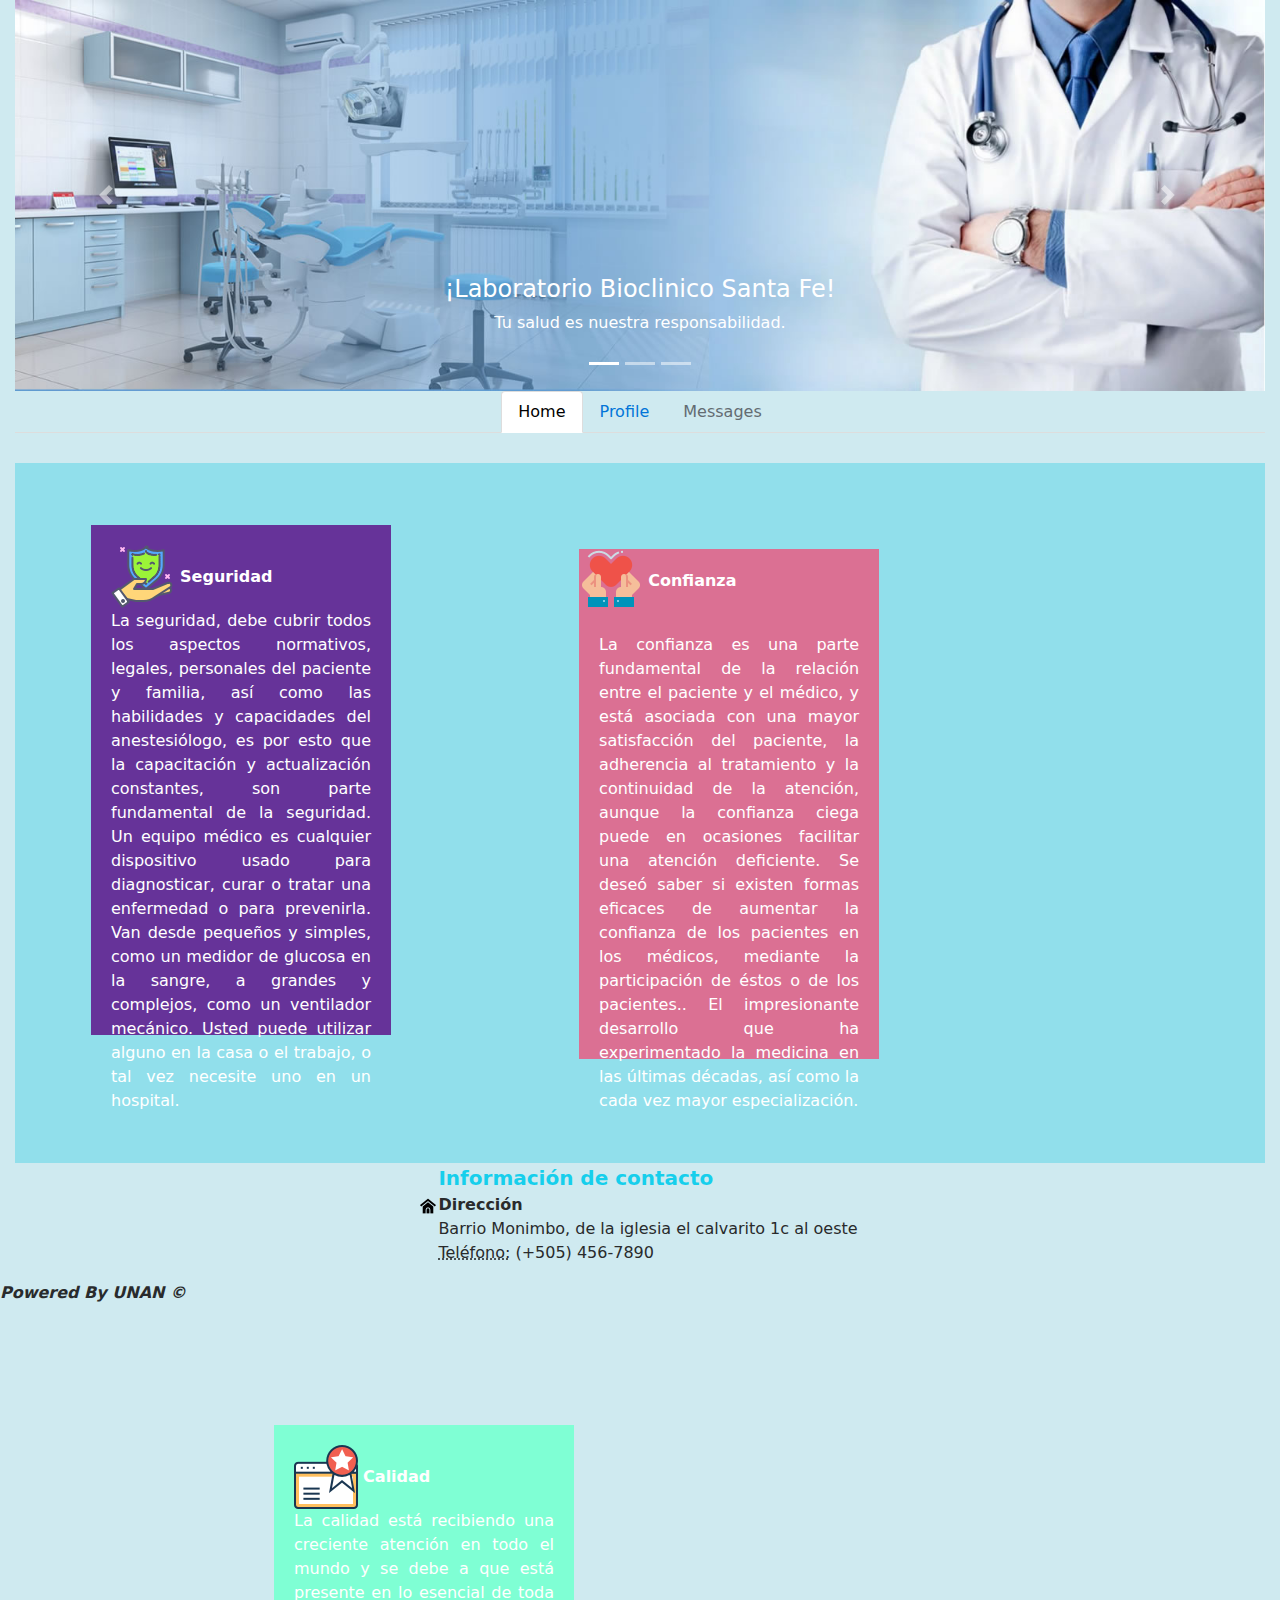
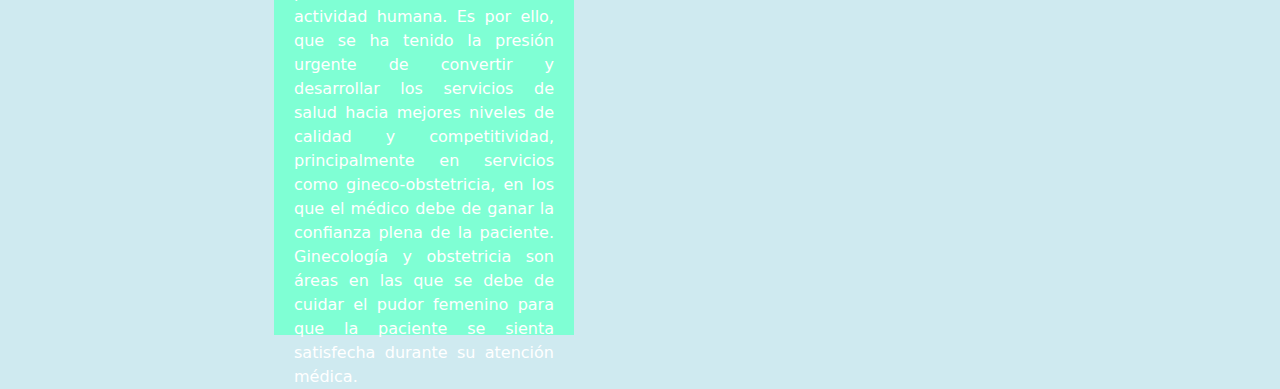
==== commit 44dd9264: "Agregando archivos JS y CSS, Index.html Modificado, agregando nuevos estilos a la pagina." ====
--- a/index.html
+++ b/index.html
@@ -12,7 +12,8 @@
 	<link rel="stylesheet" href="css/mybootstrap.css">
     
     <link href="css/style.css" rel="stylesheet">
-	
+	<script src="js/jquery-3.1.1.min.js"></script>    
+    <script src="js/main.js"></script>
   </head>
   <body>
 
@@ -97,46 +98,61 @@
 				-->
 			</ul>
 			
+			
+			<div class="center-container">
+
+
+
+				<div class="contenedor1"> 
+
+					<img src="/img/seguridad.png" alt="">
+					<span class="security">Seguridad</span>
+					<br>
+					La seguridad, debe cubrir todos los aspectos normativos,
+					legales, personales del paciente y familia, así como las habilidades y capacidades del anestesiólogo, es por esto que la
+					capacitación y actualización constantes, son parte fundamental
+					de la seguridad.
+
+					Un equipo médico es cualquier dispositivo usado para diagnosticar,
+					curar o tratar una enfermedad o para prevenirla. Van desde pequeños y simples, como un medidor de glucosa en la sangre,
+					a grandes y complejos, como un ventilador mecánico. Usted puede utilizar alguno en la casa o el trabajo, o tal vez necesite uno en un hospital.
+				</div>
+				<div class="contenedor2"> 
+					<img src="/img/confiar.png" alt="">
+					<span class="trust">Confianza</span>
+					<br>
+
+					<p>
+
+						La confianza es una parte fundamental de la relación entre el paciente y el médico,
+						y está asociada con una mayor satisfacción del paciente, la adherencia al tratamiento
+						y la continuidad de la atención, aunque la confianza ciega puede en ocasiones facilitar una atención deficiente.
+						Se deseó saber si existen formas eficaces de aumentar la confianza de los pacientes en los médicos,
+						mediante la participación de éstos o de los pacientes..
+
+						El impresionante desarrollo que ha experimentado la medicina en las últimas décadas,
+						así como la cada vez mayor especialización.
+					</p>
+					
+
+
+				</div>
+				<div class="contenedor3"> 
+					<img src="/img/calidad.png" alt="">
+					<span class="rank">Calidad</span>
+					<br>
+					La calidad está recibiendo una creciente atención en todo el mundo y se debe a que está presente en lo esencial de toda actividad humana.
+					Es por ello, que se ha tenido la presión urgente de convertir y desarrollar los servicios de salud hacia mejores niveles de calidad y competitividad,
+					principalmente en servicios como gineco-obstetricia, en los que el médico debe de ganar la confianza plena de la paciente. Ginecología y obstetricia
+					son áreas en las que se debe de cuidar el pudor femenino para que la paciente se sienta satisfecha durante su atención médica.
+
+
+				</div>
+			</div>
 		
-			<div class="row">
-				<div class="col-md-4">
-
-					<!--<img alt="Bootstrap Image Preview" src="img/seguridad.jpg heigth = "100" width = "100"">!-->
-					<h2>
-						Seguridad
-					</h2>
-					<p>
-						Donec id elit non mi porta gravida at eget metus. Fusce dapibus, tellus ac cursus commodo, tortor mauris condimentum nibh, ut fermentum massa justo sit amet risus. Etiam porta sem malesuada magna mollis euismod. Donec sed odio dui.
-					</p>
-					<p>
-						<a class="btn" href="#">View details »</a>
-					</p>
-				</div>
-				<div class="col-md-4">
-					<!--<img alt="Bootstrap Image Preview" src="img/confianza.jpg">!-->
-					<h2>
-						Confianza
-					</h2>
-					<p>
-						Donec id elit non mi porta gravida at eget metus. Fusce dapibus, tellus ac cursus commodo, tortor mauris condimentum nibh, ut fermentum massa justo sit amet risus. Etiam porta sem malesuada magna mollis euismod. Donec sed odio dui.
-					</p>
-					<p>
-						<a class="btn" href="#">View details »</a>
-					</p>
-				</div>
-				<div class="col-md-4">
-					<!--<img alt="Bootstrap Image Preview" src="img/clinica.jpg">!-->
-					<h2>
-						Calidad
-					</h2>
-					<p>
-						Donec id elit non mi porta gravida at eget metus. Fusce dapibus, tellus ac cursus commodo, tortor mauris condimentum nibh, ut fermentum massa justo sit amet risus. Etiam porta sem malesuada magna mollis euismod. Donec sed odio dui.
-					</p>
-					<p>
-						<a class="btn" href="#">View details »</a>
-					</p>
-				</div>
-			</div>
+			</div>
+
+
 			<hr class="linea"></hr>
 			<div class="row">
 				
@@ -179,11 +195,11 @@
 
 
 	<div class="ContactInfo">
-		
+		<img src="/img/casta.png" class="img-casa" alt="">
 		<address>
 			<span>Información de contacto</span>
 			<br>
-			<strong>Dirección</strong><br> Barrio Monimbo, de la iglesia el calvarito 1c al oeste <br> <abbr title="Phone">Teléfono:</abbr> (+505) 456-7890 <br>
+			<strong> Dirección</strong><br> Barrio Monimbo, de la iglesia el calvarito 1c al oeste <br> <abbr title="Phone">Teléfono:</abbr> (+505) 456-7890 <br>
 			
 		</address>
 		
@@ -192,7 +208,7 @@
 	</div>
 
 	<div class="copyrightside">
-		<span><strong>UNAN TEAM ©</strong></span>
+		<span><strong>Powered By UNAN ©</strong></span>
 	</div>
 	
 
--- a/css/mybootstrap.css
+++ b/css/mybootstrap.css
@@ -1808,6 +1808,7 @@
 		max-width: 25%
 	}
 	.col-md-4 {
+		background: rgb(36, 143, 160);
 		-webkit-box-flex: 0;
 		-webkit-flex: 0 0 33.333333%;
 		-ms-flex: 0 0 33.333333%;
@@ -4257,10 +4258,14 @@
 }
 
 .nav-tabs {
+	display: flex;
+    justify-content: center;
+    align-items: center;
 	border-bottom: 1px solid #ddd
 }
 
 .nav-tabs .nav-item {
+	
 	margin-bottom: -1px
 }
 
@@ -4283,7 +4288,12 @@
 
 .nav-tabs .nav-item.show .nav-link,
 .nav-tabs .nav-link.active {
-	color: red;
+	
+	text-align: center;
+	display: flex;
+    justify-content: center;
+    align-items: center;
+	color: black !important;
 	background-color: #fff;
 	border-color: #ddd #ddd #fff
 }
--- a/css/style.css
+++ b/css/style.css
@@ -13,21 +13,32 @@
 */
 
 hr.linea{
+
+    margin-top:5%;
     background: rgb(225, 225, 225);
 }
 
 
-span{
+div address span{
 
     font-size: 15pt;
     font-weight: bolder;
+    color: rgb(22, 207, 236);
     
 }
 
 div.ContactInfo{
+    
     display: flex;
     justify-content: center;
     align-items: center;
+    /*background-image: url("/img/casta.png");*/
+}
+
+img.img-casa{
+    position: relative;
+    bottom: 15.5px;
+    right: 2.5px;
 }
 
 div.copyrightside{
@@ -37,4 +48,117 @@
 
 ul.nav.nav-tabs{
     margin-bottom: 30px;
-}+}
+
+div.contenedor1{
+
+    position: relative;
+    height: 510px;
+    width: 300px;
+    padding: 20px;
+    text-align: justify;
+    color: white;
+    background: rebeccapurple;
+    border-style: none;
+    left: 5%;
+    margin-bottom: 100px;
+    display: inline-block;
+    margin-right: 15%;
+}
+
+div.center-container{
+
+    border-style: none ;
+    padding: 15px;
+    padding-top: 5%;
+    height: 700px;
+    width: 100%;
+    background-color: rgb(145, 223, 235);
+}
+
+div.contenedor2{
+    display: inline-block;
+    position: relative;
+    height: 510px;
+    width: 300px;
+
+    text-align: justify;
+    color: white;
+    background: palevioletred;
+    border-style: none;
+    left: 5%;
+    margin-bottom: 30%;
+    
+
+    
+}
+
+div.contenedor2 p{
+    padding: 20px;
+}
+
+div.contenedor3{
+    display: inline-block;
+    position: relative;
+    height: 510px;
+    width: 300px;
+    padding: 20px;
+    text-align: justify;
+    color: white;
+    background: aquamarine;
+    border-style: none;
+    left: 5%;
+    margin-left: 15%;
+}
+
+span.security {
+
+    font-weight: bolder;
+}
+    
+
+
+span.rank{
+    font-weight: bolder;
+}
+
+span.trust{
+    font-weight: bolder;
+}
+
+
+/*<div class="row"> 
+<div class="col-md-4">
+
+    <!--<img alt="Bootstrap Image Preview" src="img/seguridad.jpg heigth = "100" width = "100"">!-->
+    <h2>
+        Seguridad
+    </h2>
+    <p>
+        Donec id elit non mi porta gravida at eget metus. Fusce dapibus, tellus ac cursus commodo, tortor mauris condimentum nibh, ut fermentum massa justo sit amet risus. Etiam porta sem malesuada magna mollis euismod. Donec sed odio dui.
+    </p>
+
+</div>
+<div class="col-md-4">
+    <!--<img alt="Bootstrap Image Preview" src="img/confianza.jpg">!-->
+    <h2>
+        Confianza
+    </h2>
+    <p>
+        Donec id elit non mi porta gravida at eget metus. Fusce dapibus, tellus ac cursus commodo, tortor mauris condimentum nibh, ut fermentum massa justo sit amet risus. Etiam porta sem malesuada magna mollis euismod. Donec sed odio dui.
+    </p>
+    
+</div>
+
+<div class="col-md-4">
+    <!--<img alt="Bootstrap Image Preview" src="img/clinica.jpg">!-->
+    <h2>
+        Calidad
+    </h2>
+    <p>
+        Donec id elit non mi porta gravida at eget metus. Fusce dapibus, tellus ac cursus commodo, tortor mauris condimentum nibh, ut fermentum massa justo sit amet risus. Etiam porta sem malesuada magna mollis euismod. Donec sed odio dui.
+    </p>
+        
+</div> 
+
+*/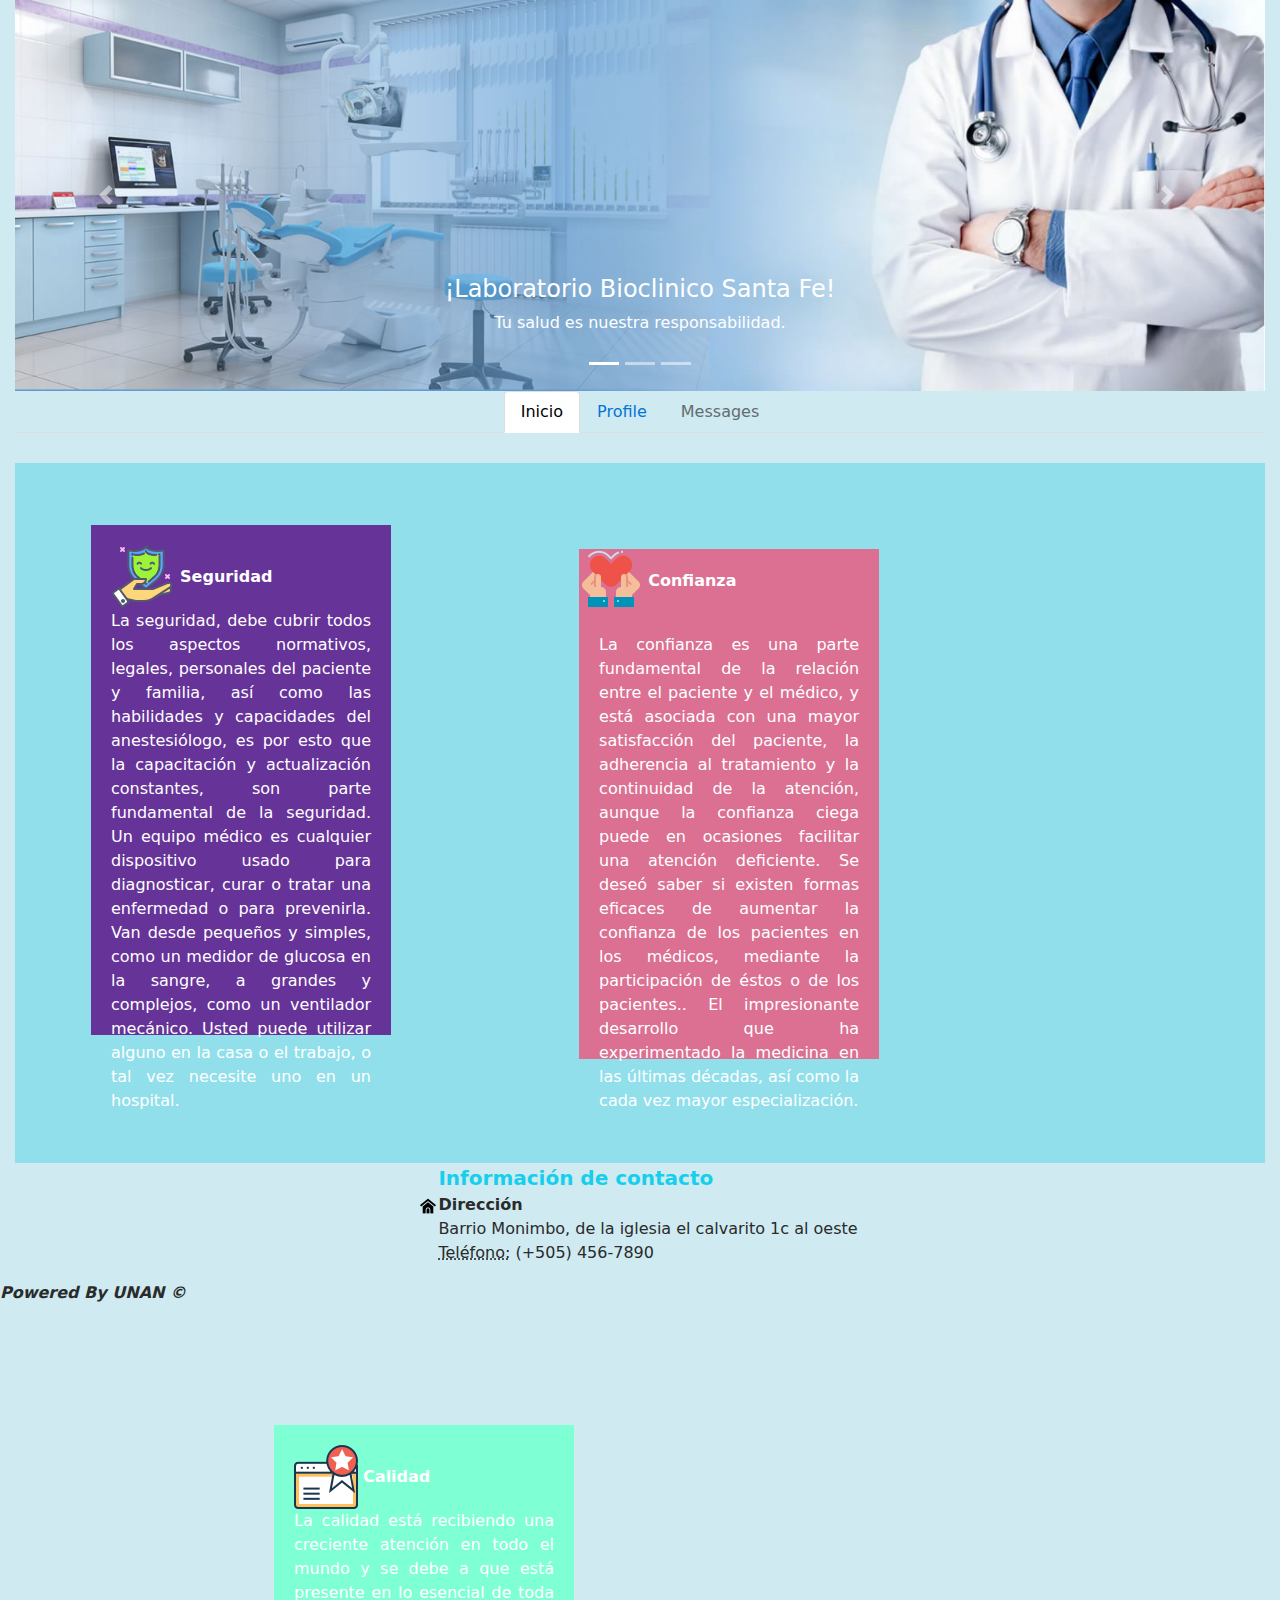
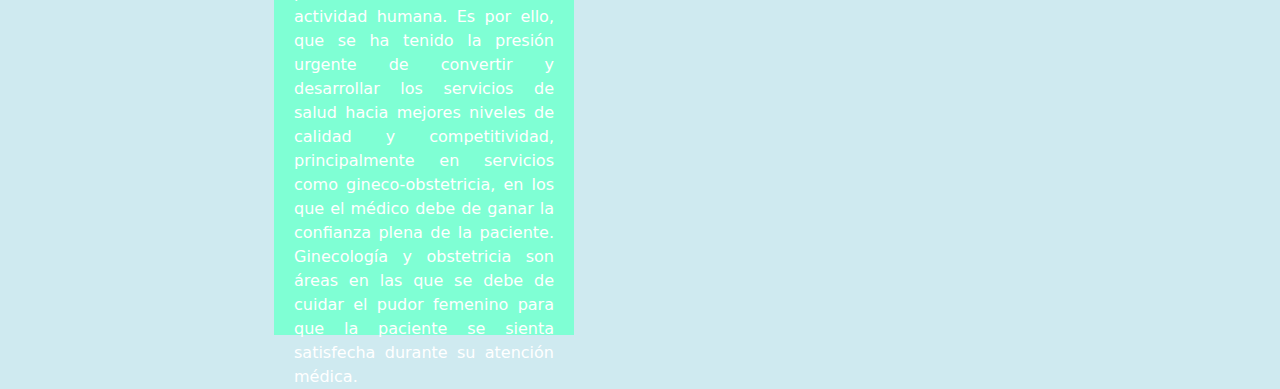
==== commit a26ea5db: "Modificando archivo index.html" ====
--- a/index.html
+++ b/index.html
@@ -78,7 +78,7 @@
 			
 			<ul class="nav nav-tabs">
 				<li class="nav-item">
-					<a class="nav-link active" href="#">Home</a>
+					<a class="nav-link active" href="#">Inicio</a>
 				</li>
 				<li class="nav-item">
 					<a class="nav-link" href="#">Profile</a>
@@ -101,7 +101,7 @@
 			
 			<div class="center-container">
 
-
+				
 
 				<div class="contenedor1"> 
 
